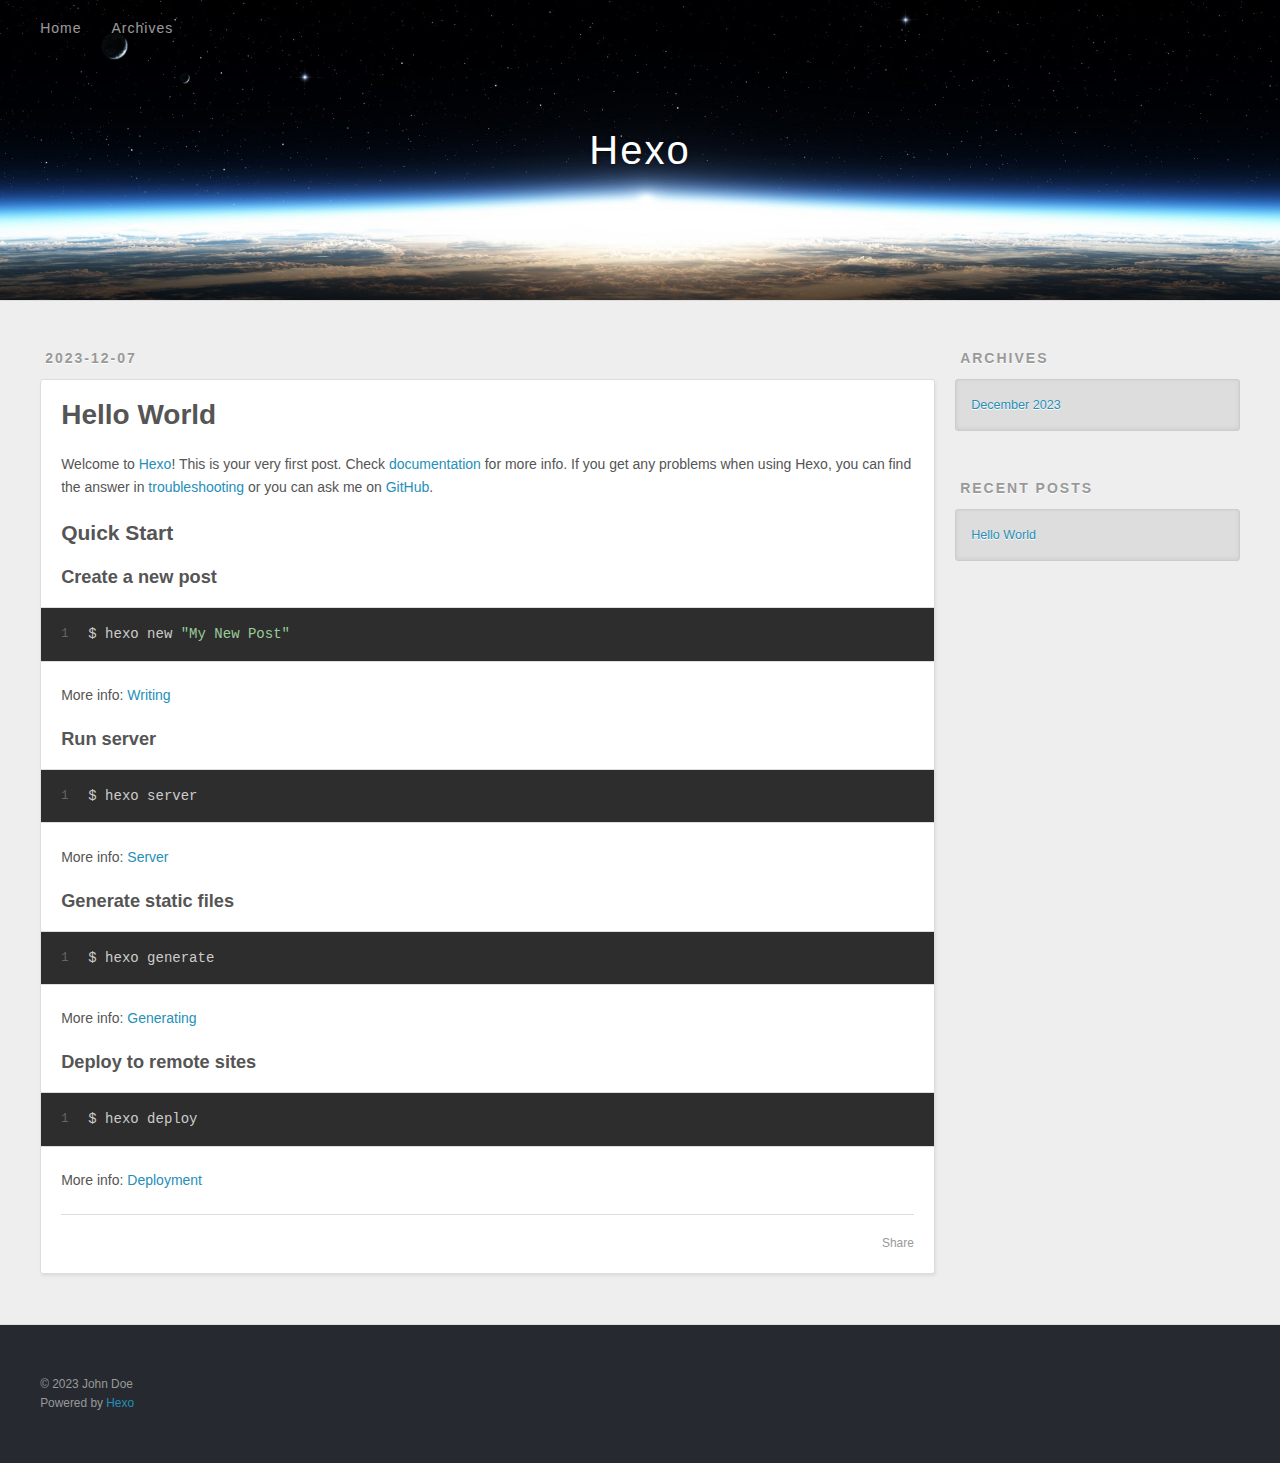
==== index.html @ ba0ac178 "Site updated: 2023-12-07 20:41:37" ====
<!DOCTYPE html>
<html>
<head>
  <meta charset="utf-8">
  
  
  <title>Hexo</title>
  <meta name="viewport" content="width=device-width, initial-scale=1, shrink-to-fit=no">
  <meta property="og:type" content="website">
<meta property="og:title" content="Hexo">
<meta property="og:url" content="http://example.com/index.html">
<meta property="og:site_name" content="Hexo">
<meta property="og:locale" content="en_US">
<meta property="article:author" content="John Doe">
<meta name="twitter:card" content="summary">
  
    <link rel="alternate" href="/atom.xml" title="Hexo" type="application/atom+xml">
  
  
    <link rel="shortcut icon" href="/favicon.png">
  
  
  
<link rel="stylesheet" href="/css/style.css">

  
    
<link rel="stylesheet" href="/fancybox/jquery.fancybox.min.css">

  
  
<meta name="generator" content="Hexo 7.0.0"></head>

<body>
  <div id="container">
    <div id="wrap">
      <header id="header">
  <div id="banner"></div>
  <div id="header-outer" class="outer">
    <div id="header-title" class="inner">
      <h1 id="logo-wrap">
        <a href="/" id="logo">Hexo</a>
      </h1>
      
    </div>
    <div id="header-inner" class="inner">
      <nav id="main-nav">
        <a id="main-nav-toggle" class="nav-icon"><span class="fa fa-bars"></span></a>
        
          <a class="main-nav-link" href="/">Home</a>
        
          <a class="main-nav-link" href="/archives">Archives</a>
        
      </nav>
      <nav id="sub-nav">
        
        
          <a class="nav-icon" href="/atom.xml" title="RSS Feed"><span class="fa fa-rss"></span></a>
        
        <a class="nav-icon nav-search-btn" title="Search"><span class="fa fa-search"></span></a>
      </nav>
      <div id="search-form-wrap">
        <form action="//google.com/search" method="get" accept-charset="UTF-8" class="search-form"><input type="search" name="q" class="search-form-input" placeholder="Search"><button type="submit" class="search-form-submit">&#xF002;</button><input type="hidden" name="sitesearch" value="http://example.com"></form>
      </div>
    </div>
  </div>
</header>

      <div class="outer">
        <section id="main">
  
    <article id="post-hello-world" class="h-entry article article-type-post" itemprop="blogPost" itemscope itemtype="https://schema.org/BlogPosting">
  <div class="article-meta">
    <a href="/2023/12/07/hello-world/" class="article-date">
  <time class="dt-published" datetime="2023-12-07T12:05:01.532Z" itemprop="datePublished">2023-12-07</time>
</a>
    
  </div>
  <div class="article-inner">
    
    
      <header class="article-header">
        
  
    <h1 itemprop="name">
      <a class="p-name article-title" href="/2023/12/07/hello-world/">Hello World</a>
    </h1>
  

      </header>
    
    <div class="e-content article-entry" itemprop="articleBody">
      
        <p>Welcome to <a target="_blank" rel="noopener" href="https://hexo.io/">Hexo</a>! This is your very first post. Check <a target="_blank" rel="noopener" href="https://hexo.io/docs/">documentation</a> for more info. If you get any problems when using Hexo, you can find the answer in <a target="_blank" rel="noopener" href="https://hexo.io/docs/troubleshooting.html">troubleshooting</a> or you can ask me on <a target="_blank" rel="noopener" href="https://github.com/hexojs/hexo/issues">GitHub</a>.</p>
<h2 id="Quick-Start"><a href="#Quick-Start" class="headerlink" title="Quick Start"></a>Quick Start</h2><h3 id="Create-a-new-post"><a href="#Create-a-new-post" class="headerlink" title="Create a new post"></a>Create a new post</h3><figure class="highlight bash"><table><tr><td class="gutter"><pre><span class="line">1</span><br></pre></td><td class="code"><pre><span class="line">$ hexo new <span class="string">&quot;My New Post&quot;</span></span><br></pre></td></tr></table></figure>

<p>More info: <a target="_blank" rel="noopener" href="https://hexo.io/docs/writing.html">Writing</a></p>
<h3 id="Run-server"><a href="#Run-server" class="headerlink" title="Run server"></a>Run server</h3><figure class="highlight bash"><table><tr><td class="gutter"><pre><span class="line">1</span><br></pre></td><td class="code"><pre><span class="line">$ hexo server</span><br></pre></td></tr></table></figure>

<p>More info: <a target="_blank" rel="noopener" href="https://hexo.io/docs/server.html">Server</a></p>
<h3 id="Generate-static-files"><a href="#Generate-static-files" class="headerlink" title="Generate static files"></a>Generate static files</h3><figure class="highlight bash"><table><tr><td class="gutter"><pre><span class="line">1</span><br></pre></td><td class="code"><pre><span class="line">$ hexo generate</span><br></pre></td></tr></table></figure>

<p>More info: <a target="_blank" rel="noopener" href="https://hexo.io/docs/generating.html">Generating</a></p>
<h3 id="Deploy-to-remote-sites"><a href="#Deploy-to-remote-sites" class="headerlink" title="Deploy to remote sites"></a>Deploy to remote sites</h3><figure class="highlight bash"><table><tr><td class="gutter"><pre><span class="line">1</span><br></pre></td><td class="code"><pre><span class="line">$ hexo deploy</span><br></pre></td></tr></table></figure>

<p>More info: <a target="_blank" rel="noopener" href="https://hexo.io/docs/one-command-deployment.html">Deployment</a></p>

      
    </div>
    <footer class="article-footer">
      <a data-url="http://example.com/2023/12/07/hello-world/" data-id="clpv6t5jq000098dg26od4x43" data-title="Hello World" class="article-share-link"><span class="fa fa-share">Share</span></a>
      
      
      
    </footer>
  </div>
  
</article>



  


</section>
        
          <aside id="sidebar">
  
    

  
    

  
    
  
    
  <div class="widget-wrap">
    <h3 class="widget-title">Archives</h3>
    <div class="widget">
      <ul class="archive-list"><li class="archive-list-item"><a class="archive-list-link" href="/archives/2023/12/">December 2023</a></li></ul>
    </div>
  </div>


  
    
  <div class="widget-wrap">
    <h3 class="widget-title">Recent Posts</h3>
    <div class="widget">
      <ul>
        
          <li>
            <a href="/2023/12/07/hello-world/">Hello World</a>
          </li>
        
      </ul>
    </div>
  </div>

  
</aside>
        
      </div>
      <footer id="footer">
  
  <div class="outer">
    <div id="footer-info" class="inner">
      
      &copy; 2023 John Doe<br>
      Powered by <a href="https://hexo.io/" target="_blank">Hexo</a>
    </div>
  </div>
</footer>

    </div>
    <nav id="mobile-nav">
  
    <a href="/" class="mobile-nav-link">Home</a>
  
    <a href="/archives" class="mobile-nav-link">Archives</a>
  
</nav>
    


<script src="/js/jquery-3.6.4.min.js"></script>



  
<script src="/fancybox/jquery.fancybox.min.js"></script>




<script src="/js/script.js"></script>





  </div>
</body>
</html>
---- css/style.css ----
body {
  width: 100%;
}
body:before,
body:after {
  content: "";
  display: table;
}
body:after {
  clear: both;
}
html,
body,
div,
span,
applet,
object,
iframe,
h1,
h2,
h3,
h4,
h5,
h6,
p,
blockquote,
pre,
a,
abbr,
acronym,
address,
big,
cite,
code,
del,
dfn,
em,
img,
ins,
kbd,
q,
s,
samp,
small,
strike,
strong,
sub,
sup,
tt,
var,
dl,
dt,
dd,
ol,
ul,
li,
fieldset,
form,
label,
legend,
table,
caption,
tbody,
tfoot,
thead,
tr,
th,
td {
  margin: 0;
  padding: 0;
  border: 0;
  outline: 0;
  font-weight: inherit;
  font-style: inherit;
  font-family: inherit;
  font-size: 100%;
  vertical-align: baseline;
}
body {
  line-height: 1;
  color: #000;
  background: #fff;
}
ol,
ul {
  list-style: none;
}
table {
  border-collapse: separate;
  border-spacing: 0;
  vertical-align: middle;
}
caption,
th,
td {
  text-align: left;
  font-weight: normal;
  vertical-align: middle;
}
a img {
  border: none;
}
input,
button {
  margin: 0;
  padding: 0;
}
input::-moz-focus-inner,
button::-moz-focus-inner {
  border: 0;
  padding: 0;
}
html,
body,
#container {
  height: 100%;
}
body {
  background: #eee;
  font: 14px -apple-system, BlinkMacSystemFont, "Segoe UI", "Roboto", "Oxygen", "Ubuntu", "Cantarell", "Fira Sans", "Droid Sans", "Helvetica Neue", sans-serif;
  -webkit-text-size-adjust: 100%;
}
.outer {
  max-width: 1220px;
  margin: 0 auto;
  padding: 0 20px;
}
.outer:before,
.outer:after {
  content: "";
  display: table;
}
.outer:after {
  clear: both;
}
.inner {
  display: inline;
  float: left;
  width: 98.33333333333333%;
  margin: 0 0.833333333333333%;
}
.left,
.alignleft {
  float: left;
}
.right,
.alignright {
  float: right;
}
.clear {
  clear: both;
}
#container {
  position: relative;
}
.mobile-nav-on {
  overflow: hidden;
}
#wrap {
  height: 100%;
  width: 100%;
  position: absolute;
  top: 0;
  left: 0;
  -webkit-transition: 0.2s ease-out;
  -moz-transition: 0.2s ease-out;
  -ms-transition: 0.2s ease-out;
  transition: 0.2s ease-out;
  z-index: 1;
  background: #eee;
}
.mobile-nav-on #wrap {
  left: 280px;
}
@media screen and (min-width: 768px) {
  #main {
    display: inline;
    float: left;
    width: 73.33333333333333%;
    margin: 0 0.833333333333333%;
  }
}
.article-date,
.article-category-link,
.archive-year,
.widget-title {
  text-decoration: none;
  text-transform: uppercase;
  letter-spacing: 2px;
  color: #999;
  margin-bottom: 1em;
  margin-left: 5px;
  line-height: 1em;
  text-shadow: 0 1px #fff;
  font-weight: bold;
}
.article-inner,
.archive-article-inner {
  background: #fff;
  -webkit-box-shadow: 1px 2px 3px #ddd;
  box-shadow: 1px 2px 3px #ddd;
  border: 1px solid #ddd;
  border-radius: 3px;
}
.article-entry h1,
.widget h1 {
  font-size: 2em;
}
.article-entry h2,
.widget h2 {
  font-size: 1.5em;
}
.article-entry h3,
.widget h3 {
  font-size: 1.3em;
}
.article-entry h4,
.widget h4 {
  font-size: 1.2em;
}
.article-entry h5,
.widget h5 {
  font-size: 1em;
}
.article-entry h6,
.widget h6 {
  font-size: 1em;
  color: #999;
}
.article-entry hr,
.widget hr {
  border: 1px dashed #ddd;
}
.article-entry strong,
.widget strong {
  font-weight: bold;
}
.article-entry em,
.widget em,
.article-entry cite,
.widget cite {
  font-style: italic;
}
.article-entry sup,
.widget sup,
.article-entry sub,
.widget sub {
  font-size: 0.75em;
  line-height: 0;
  position: relative;
  vertical-align: baseline;
}
.article-entry sup,
.widget sup {
  top: -0.5em;
}
.article-entry sub,
.widget sub {
  bottom: -0.2em;
}
.article-entry small,
.widget small {
  font-size: 0.85em;
}
.article-entry acronym,
.widget acronym,
.article-entry abbr,
.widget abbr {
  border-bottom: 1px dotted;
}
.article-entry ul,
.widget ul,
.article-entry ol,
.widget ol,
.article-entry dl,
.widget dl {
  margin: 0 20px;
  line-height: 1.6em;
}
.article-entry ul ul,
.widget ul ul,
.article-entry ol ul,
.widget ol ul,
.article-entry ul ol,
.widget ul ol,
.article-entry ol ol,
.widget ol ol {
  margin-top: 0;
  margin-bottom: 0;
}
.article-entry ul,
.widget ul {
  list-style: disc;
}
.article-entry ol,
.widget ol {
  list-style: decimal;
}
.article-entry dt,
.widget dt {
  font-weight: bold;
}
#header {
  height: 300px;
  position: relative;
  border-bottom: 1px solid #ddd;
}
#header:before,
#header:after {
  content: "";
  position: absolute;
  left: 0;
  right: 0;
  height: 40px;
}
#header:before {
  top: 0;
  background: -webkit-linear-gradient(rgba(0,0,0,0.2), transparent);
  background: -moz-linear-gradient(rgba(0,0,0,0.2), transparent);
  background: -ms-linear-gradient(rgba(0,0,0,0.2), transparent);
  background: linear-gradient(rgba(0,0,0,0.2), transparent);
}
#header:after {
  bottom: 0;
  background: -webkit-linear-gradient(transparent, rgba(0,0,0,0.2));
  background: -moz-linear-gradient(transparent, rgba(0,0,0,0.2));
  background: -ms-linear-gradient(transparent, rgba(0,0,0,0.2));
  background: linear-gradient(transparent, rgba(0,0,0,0.2));
}
#header-outer {
  height: 100%;
  position: relative;
}
#header-inner {
  position: relative;
  overflow: hidden;
}
#banner {
  position: absolute;
  top: 0;
  left: 0;
  width: 100%;
  height: 100%;
  background: url("images/banner.jpg") center #000;
  background-size: cover;
  z-index: -1;
}
#header-title {
  text-align: center;
  height: 40px;
  position: absolute;
  top: 50%;
  left: 0;
  margin-top: -20px;
}
#logo,
#subtitle {
  text-decoration: none;
  color: #fff;
  font-weight: 300;
  text-shadow: 0 1px 4px rgba(0,0,0,0.3);
}
#logo {
  font-size: 40px;
  line-height: 40px;
  letter-spacing: 2px;
}
#subtitle {
  font-size: 16px;
  line-height: 16px;
  letter-spacing: 1px;
}
#subtitle-wrap {
  margin-top: 16px;
}
#main-nav {
  float: left;
  margin-left: -15px;
}
.nav-icon,
.main-nav-link {
  float: left;
  color: #fff;
  opacity: 0.6;
  text-decoration: none;
  text-shadow: 0 1px rgba(0,0,0,0.2);
  -webkit-transition: opacity 0.2s;
  -moz-transition: opacity 0.2s;
  -ms-transition: opacity 0.2s;
  transition: opacity 0.2s;
  display: block;
  padding: 20px 15px;
}
.nav-icon:hover,
.main-nav-link:hover {
  opacity: 1;
}
.nav-icon {
  text-align: center;
  font-size: 14px;
  width: 14px;
  height: 14px;
  padding: 20px 15px;
  position: relative;
  cursor: pointer;
}
.main-nav-link {
  font-weight: 300;
  letter-spacing: 1px;
}
@media screen and (max-width: 479px) {
  .main-nav-link {
    display: none;
  }
}
#main-nav-toggle {
  display: none;
}
@media screen and (max-width: 479px) {
  #main-nav-toggle {
    display: block;
  }
}
#sub-nav {
  float: right;
  margin-right: -15px;
}
#search-form-wrap {
  position: absolute;
  top: 15px;
  width: 150px;
  height: 30px;
  right: -150px;
  opacity: 0;
  -webkit-transition: 0.2s ease-out;
  -moz-transition: 0.2s ease-out;
  -ms-transition: 0.2s ease-out;
  transition: 0.2s ease-out;
}
#search-form-wrap.on {
  opacity: 1;
  right: 0;
}
@media screen and (max-width: 479px) {
  #search-form-wrap {
    width: 100%;
    right: -100%;
  }
}
.search-form {
  position: absolute;
  top: 0;
  left: 0;
  right: 0;
  background: #fff;
  padding: 5px 15px;
  border-radius: 15px;
  -webkit-box-shadow: 0 0 10px rgba(0,0,0,0.3);
  box-shadow: 0 0 10px rgba(0,0,0,0.3);
}
.search-form-input {
  border: none;
  background: none;
  color: #555;
  width: 100%;
  font: 13px -apple-system, BlinkMacSystemFont, "Segoe UI", "Roboto", "Oxygen", "Ubuntu", "Cantarell", "Fira Sans", "Droid Sans", "Helvetica Neue", sans-serif;
  outline: none;
}
.search-form-input::-webkit-search-results-decoration,
.search-form-input::-webkit-search-cancel-button {
  -webkit-appearance: none;
}
.search-form-submit {
  position: absolute;
  top: 50%;
  right: 10px;
  margin-top: -7px;
  font: 13px ForkAwesome;
  border: none;
  background: none;
  color: #bbb;
  cursor: pointer;
}
.search-form-submit:hover,
.search-form-submit:focus {
  color: #777;
}
.article {
  margin: 50px 0;
}
.article-inner {
  overflow: hidden;
}
.article-meta:before,
.article-meta:after {
  content: "";
  display: table;
}
.article-meta:after {
  clear: both;
}
.article-date {
  float: left;
}
.article-category {
  float: left;
  line-height: 1em;
  color: #ccc;
  text-shadow: 0 1px #fff;
  margin-left: 8px;
}
.article-category:before {
  content: "\2022";
}
.article-category-link {
  margin: 0 12px 1em;
}
.article-header {
  padding: 20px 20px 0;
}
.article-title {
  text-decoration: none;
  font-size: 2em;
  font-weight: bold;
  color: #555;
  line-height: 1.1em;
  -webkit-transition: color 0.2s;
  -moz-transition: color 0.2s;
  -ms-transition: color 0.2s;
  transition: color 0.2s;
}
a.article-title:hover {
  color: #258fb8;
}
.article-entry {
  color: #555;
  padding: 0 20px;
}
.article-entry:before,
.article-entry:after {
  content: "";
  display: table;
}
.article-entry:after {
  clear: both;
}
.article-entry p,
.article-entry table {
  line-height: 1.6em;
  margin: 1.6em 0;
}
.article-entry h1,
.article-entry h2,
.article-entry h3,
.article-entry h4,
.article-entry h5,
.article-entry h6 {
  font-weight: bold;
}
.article-entry h1,
.article-entry h2,
.article-entry h3,
.article-entry h4,
.article-entry h5,
.article-entry h6 {
  line-height: 1.1em;
  margin: 1.1em 0;
}
.article-entry a {
  color: #258fb8;
  text-decoration: none;
}
.article-entry a:hover {
  text-decoration: underline;
}
.article-entry ul,
.article-entry ol,
.article-entry dl {
  margin-top: 1.6em;
  margin-bottom: 1.6em;
}
.article-entry img,
.article-entry video {
  max-width: 100%;
  height: auto;
  display: block;
  margin: auto;
}
.article-entry iframe {
  border: none;
}
.article-entry table {
  width: 100%;
  border-collapse: collapse;
  border-spacing: 0;
}
.article-entry th {
  font-weight: bold;
  border-bottom: 3px solid #ddd;
  padding-bottom: 0.5em;
}
.article-entry td {
  border-bottom: 1px solid #ddd;
  padding: 10px 0;
}
.article-entry blockquote {
  font-family: Georgia, "Times New Roman", serif;
  margin: 1.6em 20px;
  text-align: center;
}
.article-entry blockquote footer {
  font-size: 14px;
  margin: 1.6em 0;
  font-family: -apple-system, BlinkMacSystemFont, "Segoe UI", "Roboto", "Oxygen", "Ubuntu", "Cantarell", "Fira Sans", "Droid Sans", "Helvetica Neue", sans-serif;
}
.article-entry blockquote footer cite:before {
  content: "—";
  padding: 0 0.5em;
}
.article-entry .pullquote {
  text-align: left;
  width: 45%;
  margin: 0;
}
.article-entry .pullquote.left {
  margin-left: 0.5em;
  margin-right: 1em;
}
.article-entry .pullquote.right {
  margin-right: 0.5em;
  margin-left: 1em;
}
.article-entry .caption {
  color: #999;
  display: block;
  font-size: 0.9em;
  margin-top: 0.5em;
  position: relative;
  text-align: center;
}
.article-entry .video-container {
  position: relative;
  padding-top: 56.25%;
  height: 0;
  overflow: hidden;
}
.article-entry .video-container iframe,
.article-entry .video-container object,
.article-entry .video-container embed {
  position: absolute;
  top: 0;
  left: 0;
  width: 100%;
  height: 100%;
  margin-top: 0;
}
.article-more-link a {
  display: inline-block;
  line-height: 1em;
  padding: 6px 15px;
  border-radius: 15px;
  background: #eee;
  color: #999;
  text-shadow: 0 1px #fff;
  text-decoration: none;
}
.article-more-link a:hover {
  background: #258fb8;
  color: #fff;
  text-decoration: none;
  text-shadow: 0 1px #1e7293;
}
.article-footer {
  font-size: 0.85em;
  line-height: 1.6em;
  border-top: 1px solid #ddd;
  padding-top: 1.6em;
  margin: 0 20px 20px;
}
.article-footer:before,
.article-footer:after {
  content: "";
  display: table;
}
.article-footer:after {
  clear: both;
}
.article-footer a {
  color: #999;
  text-decoration: none;
}
.article-footer a:hover {
  color: #555;
}
.article-tag-list-item {
  float: left;
  margin-right: 10px;
}
.article-tag-list-link:before {
  content: "#";
}
.article-comment-link {
  float: right;
}
.article-comment-link:before {
  padding-right: 8px;
}
.article-share-link {
  cursor: pointer;
  float: right;
  margin-left: 20px;
}
.article-share-link:before {
  padding-right: 6px;
}
#article-nav {
  position: relative;
}
#article-nav:before,
#article-nav:after {
  content: "";
  display: table;
}
#article-nav:after {
  clear: both;
}
@media screen and (min-width: 768px) {
  #article-nav {
    margin: 50px 0;
  }
  #article-nav:before {
    width: 8px;
    height: 8px;
    position: absolute;
    top: 50%;
    left: 50%;
    margin-top: -4px;
    margin-left: -4px;
    content: "";
    border-radius: 50%;
    background: #ddd;
    -webkit-box-shadow: 0 1px 2px #fff;
    box-shadow: 0 1px 2px #fff;
  }
}
.article-nav-link-wrap {
  text-decoration: none;
  text-shadow: 0 1px #fff;
  color: #999;
  -webkit-box-sizing: border-box;
  -moz-box-sizing: border-box;
  box-sizing: border-box;
  margin-top: 50px;
  text-align: center;
  display: block;
}
.article-nav-link-wrap:hover {
  color: #555;
}
@media screen and (min-width: 768px) {
  .article-nav-link-wrap {
    width: 50%;
    margin-top: 0;
  }
}
@media screen and (min-width: 768px) {
  #article-nav-newer {
    float: left;
    text-align: right;
    padding-right: 20px;
  }
}
@media screen and (min-width: 768px) {
  #article-nav-older {
    float: right;
    text-align: left;
    padding-left: 20px;
  }
}
.article-nav-caption {
  text-transform: uppercase;
  letter-spacing: 2px;
  color: #ddd;
  line-height: 1em;
  font-weight: bold;
}
#article-nav-newer .article-nav-caption {
  margin-right: -2px;
}
.article-nav-title {
  font-size: 0.85em;
  line-height: 1.6em;
  margin-top: 0.5em;
}
.article-share-box {
  position: absolute;
  display: none;
  background: #fff;
  -webkit-box-shadow: 1px 2px 10px rgba(0,0,0,0.2);
  box-shadow: 1px 2px 10px rgba(0,0,0,0.2);
  border-radius: 3px;
  margin-left: -145px;
  overflow: hidden;
  z-index: 1;
}
.article-share-box.on {
  display: block;
}
.article-share-input {
  width: 100%;
  background: none;
  -webkit-box-sizing: border-box;
  -moz-box-sizing: border-box;
  box-sizing: border-box;
  font: 14px -apple-system, BlinkMacSystemFont, "Segoe UI", "Roboto", "Oxygen", "Ubuntu", "Cantarell", "Fira Sans", "Droid Sans", "Helvetica Neue", sans-serif;
  padding: 0 15px;
  color: #555;
  outline: none;
  border: 1px solid #ddd;
  border-radius: 3px 3px 0 0;
  height: 36px;
  line-height: 36px;
}
.article-share-links {
  background: #eee;
}
.article-share-links:before,
.article-share-links:after {
  content: "";
  display: table;
}
.article-share-links:after {
  clear: both;
}
.article-share-twitter,
.article-share-facebook,
.article-share-pinterest,
.article-share-linkedin {
  width: 50px;
  height: 36px;
  display: block;
  float: left;
  position: relative;
  color: #999;
  text-shadow: 0 1px #fff;
}
.article-share-twitter:before,
.article-share-facebook:before,
.article-share-pinterest:before,
.article-share-linkedin:before {
  font-size: 20px;
  width: 20px;
  height: 20px;
  position: absolute;
  top: 50%;
  left: 50%;
  margin-top: -10px;
  margin-left: -10px;
  text-align: center;
}
.article-share-twitter:hover,
.article-share-facebook:hover,
.article-share-pinterest:hover,
.article-share-linkedin:hover {
  color: #fff;
}
.article-share-twitter:hover {
  background: #00aced;
  text-shadow: 0 1px #008abe;
}
.article-share-facebook:hover {
  background: #3b5998;
  text-shadow: 0 1px #2f477a;
}
.article-share-pinterest:hover {
  background: #cb2027;
  text-shadow: 0 1px #a21a1f;
}
.article-share-linkedin:hover {
  background: #0077b5;
  text-shadow: 0 1px #005f91;
}
.article-gallery {
  background: #000;
  position: relative;
}
.article-gallery-photos {
  position: relative;
  overflow: hidden;
}
.article-gallery-img {
  display: none;
  max-width: 100%;
}
.article-gallery-img:first-child {
  display: block;
}
.article-gallery-img.loaded {
  position: absolute;
  display: block;
}
.article-gallery-img img {
  display: block;
  max-width: 100%;
  margin: 0 auto;
}
#comments {
  background: #fff;
  -webkit-box-shadow: 1px 2px 3px #ddd;
  box-shadow: 1px 2px 3px #ddd;
  padding: 20px;
  border: 1px solid #ddd;
  border-radius: 3px;
  margin: 50px 0;
}
#comments a {
  color: #258fb8;
}
.archives-wrap {
  margin: 50px 0;
}
.archives:before,
.archives:after {
  content: "";
  display: table;
}
.archives:after {
  clear: both;
}
.archive-year-wrap {
  margin-bottom: 1em;
}
.archives {
  -webkit-column-gap: 10px;
  -moz-column-gap: 10px;
  column-gap: 10px;
}
@media screen and (min-width: 480px) and (max-width: 767px) {
  .archives {
    -webkit-column-count: 2;
    -moz-column-count: 2;
    column-count: 2;
  }
}
@media screen and (min-width: 768px) {
  .archives {
    -webkit-column-count: 3;
    -moz-column-count: 3;
    column-count: 3;
  }
}
.archive-article {
  -webkit-column-break-inside: avoid;
  page-break-inside: avoid;
  overflow: hidden;
  break-inside: avoid-column;
}
.archive-article-inner {
  padding: 10px;
  margin-bottom: 15px;
}
.archive-article-title {
  text-decoration: none;
  font-weight: bold;
  color: #555;
  -webkit-transition: color 0.2s;
  -moz-transition: color 0.2s;
  -ms-transition: color 0.2s;
  transition: color 0.2s;
  line-height: 1.6em;
}
.archive-article-title:hover {
  color: #258fb8;
}
.archive-article-footer {
  margin-top: 1em;
}
.archive-article-date {
  color: #999;
  text-decoration: none;
  font-size: 0.85em;
  line-height: 1em;
  margin-bottom: 0.5em;
  display: block;
}
#page-nav {
  margin: 50px auto;
  background: #fff;
  -webkit-box-shadow: 1px 2px 3px #ddd;
  box-shadow: 1px 2px 3px #ddd;
  border: 1px solid #ddd;
  border-radius: 3px;
  text-align: center;
  color: #999;
  overflow: hidden;
}
#page-nav:before,
#page-nav:after {
  content: "";
  display: table;
}
#page-nav:after {
  clear: both;
}
#page-nav a,
#page-nav span {
  padding: 10px 20px;
  line-height: 1;
  height: 2ex;
}
#page-nav a {
  color: #999;
  text-decoration: none;
}
#page-nav a:hover {
  background: #999;
  color: #fff;
}
#page-nav .prev {
  float: left;
}
#page-nav .next {
  float: right;
}
#page-nav .page-number {
  display: inline-block;
}
@media screen and (max-width: 479px) {
  #page-nav .page-number {
    display: none;
  }
}
#page-nav .current {
  color: #555;
  font-weight: bold;
}
#page-nav .space {
  color: #ddd;
}
#footer {
  background: #262a30;
  padding: 50px 0;
  border-top: 1px solid #ddd;
  color: #999;
}
#footer a {
  color: #258fb8;
  text-decoration: none;
}
#footer a:hover {
  text-decoration: underline;
}
#footer-info {
  line-height: 1.6em;
  font-size: 0.85em;
}
.article-entry pre,
.article-entry .highlight {
  background: #2d2d2d;
  margin: 0 -20px;
  padding: 15px 20px;
  border-style: solid;
  border-color: #ddd;
  border-width: 1px 0;
  overflow: auto;
  color: #ccc;
  line-height: 22.400000000000002px;
}
.article-entry .highlight .gutter pre,
.article-entry .gist .gist-file .gist-data .line-numbers {
  color: #666;
  font-size: 0.85em;
}
.article-entry pre,
.article-entry code {
  font-family: "Source Code Pro", Consolas, Monaco, Menlo, Consolas, monospace;
}
.article-entry code {
  background: #eee;
  text-shadow: 0 1px #fff;
  padding: 0 0.3em;
}
.article-entry pre code {
  background: none;
  text-shadow: none;
  padding: 0;
}
.article-entry .highlight pre {
  border: none;
  margin: 0;
  padding: 0;
}
.article-entry .highlight table {
  margin: 0;
  width: auto;
}
.article-entry .highlight td {
  border: none;
  padding: 0;
}
.article-entry .highlight figcaption {
  font-size: 0.85em;
  color: #999;
  line-height: 1em;
  margin-bottom: 1em;
}
.article-entry .highlight figcaption:before,
.article-entry .highlight figcaption:after {
  content: "";
  display: table;
}
.article-entry .highlight figcaption:after {
  clear: both;
}
.article-entry .highlight figcaption a {
  float: right;
}
.article-entry .highlight .gutter {
  -moz-user-select: none;
  -ms-user-select: none;
  -webkit-user-select: none;
  -webkit-user-select: none;
  -moz-user-select: none;
  -ms-user-select: none;
  user-select: none;
}
.article-entry .highlight .gutter pre {
  text-align: right;
  padding-right: 20px;
}
.article-entry .highlight .line {
  height: 22.400000000000002px;
}
.article-entry .highlight .line.marked {
  background: #515151;
}
.article-entry .gist {
  margin: 0 -20px;
  border-style: solid;
  border-color: #ddd;
  border-width: 1px 0;
  background: #2d2d2d;
  padding: 15px 20px 15px 0;
}
.article-entry .gist .gist-file {
  border: none;
  font-family: "Source Code Pro", Consolas, Monaco, Menlo, Consolas, monospace;
  margin: 0;
}
.article-entry .gist .gist-file .gist-data {
  background: none;
  border: none;
}
.article-entry .gist .gist-file .gist-data .line-numbers {
  background: none;
  border: none;
  padding: 0 20px 0 0;
}
.article-entry .gist .gist-file .gist-data .line-data {
  padding: 0 !important;
}
.article-entry .gist .gist-file .highlight {
  margin: 0;
  padding: 0;
  border: none;
}
.article-entry .gist .gist-file .gist-meta {
  background: #2d2d2d;
  color: #999;
  font: 0.85em -apple-system, BlinkMacSystemFont, "Segoe UI", "Roboto", "Oxygen", "Ubuntu", "Cantarell", "Fira Sans", "Droid Sans", "Helvetica Neue", sans-serif;
  text-shadow: 0 0;
  padding: 0;
  margin-top: 1em;
  margin-left: 20px;
}
.article-entry .gist .gist-file .gist-meta a {
  color: #258fb8;
  font-weight: normal;
}
.article-entry .gist .gist-file .gist-meta a:hover {
  text-decoration: underline;
}
pre .comment,
pre .title {
  color: #999;
}
pre .variable,
pre .attribute,
pre .tag,
pre .regexp,
pre .ruby .constant,
pre .xml .tag .title,
pre .xml .pi,
pre .xml .doctype,
pre .html .doctype,
pre .css .id,
pre .css .class,
pre .css .pseudo {
  color: #f2777a;
}
pre .number,
pre .preprocessor,
pre .built_in,
pre .literal,
pre .params,
pre .constant {
  color: #f99157;
}
pre .class,
pre .ruby .class .title,
pre .css .rules .attribute {
  color: #9c9;
}
pre .string,
pre .value,
pre .inheritance,
pre .header,
pre .ruby .symbol,
pre .xml .cdata {
  color: #9c9;
}
pre .css .hexcolor {
  color: #6cc;
}
pre .function,
pre .python .decorator,
pre .python .title,
pre .ruby .function .title,
pre .ruby .title .keyword,
pre .perl .sub,
pre .javascript .title,
pre .coffeescript .title {
  color: #69c;
}
pre .keyword,
pre .javascript .function {
  color: #c9c;
}
@media screen and (max-width: 479px) {
  #mobile-nav {
    position: absolute;
    top: 0;
    left: 0;
    width: 280px;
    height: 100%;
    background: #191919;
    border-right: 1px solid #fff;
  }
}
@media screen and (max-width: 479px) {
  .mobile-nav-link {
    display: block;
    color: #999;
    text-decoration: none;
    padding: 15px 20px;
    font-weight: bold;
  }
  .mobile-nav-link:hover {
    color: #fff;
  }
}
@media screen and (min-width: 768px) {
  #sidebar {
    display: inline;
    float: left;
    width: 23.333333333333332%;
    margin: 0 0.833333333333333%;
  }
}
.widget-wrap {
  margin: 50px 0;
}
.widget {
  color: #777;
  text-shadow: 0 1px #fff;
  background: #ddd;
  -webkit-box-shadow: 0 -1px 4px #ccc inset;
  box-shadow: 0 -1px 4px #ccc inset;
  border: 1px solid #ccc;
  padding: 15px;
  border-radius: 3px;
}
.widget a {
  color: #258fb8;
  text-decoration: none;
}
.widget a:hover {
  text-decoration: underline;
}
.widget ul ul,
.widget ol ul,
.widget dl ul,
.widget ul ol,
.widget ol ol,
.widget dl ol,
.widget ul dl,
.widget ol dl,
.widget dl dl {
  margin-left: 15px;
  list-style: disc;
}
.widget {
  line-height: 1.6em;
  word-wrap: break-word;
  font-size: 0.9em;
}
.widget ul,
.widget ol {
  list-style: none;
  margin: 0;
}
.widget ul ul,
.widget ol ul,
.widget ul ol,
.widget ol ol {
  margin: 0 20px;
}
.widget ul ul,
.widget ol ul {
  list-style: disc;
}
.widget ul ol,
.widget ol ol {
  list-style: decimal;
}
.category-list-count,
.tag-list-count,
.archive-list-count {
  padding-left: 5px;
  color: #999;
  font-size: 0.85em;
}
.category-list-count:before,
.tag-list-count:before,
.archive-list-count:before {
  content: "(";
}
.category-list-count:after,
.tag-list-count:after,
.archive-list-count:after {
  content: ")";
}
.tagcloud a {
  margin-right: 5px;
  display: inline-block;
}
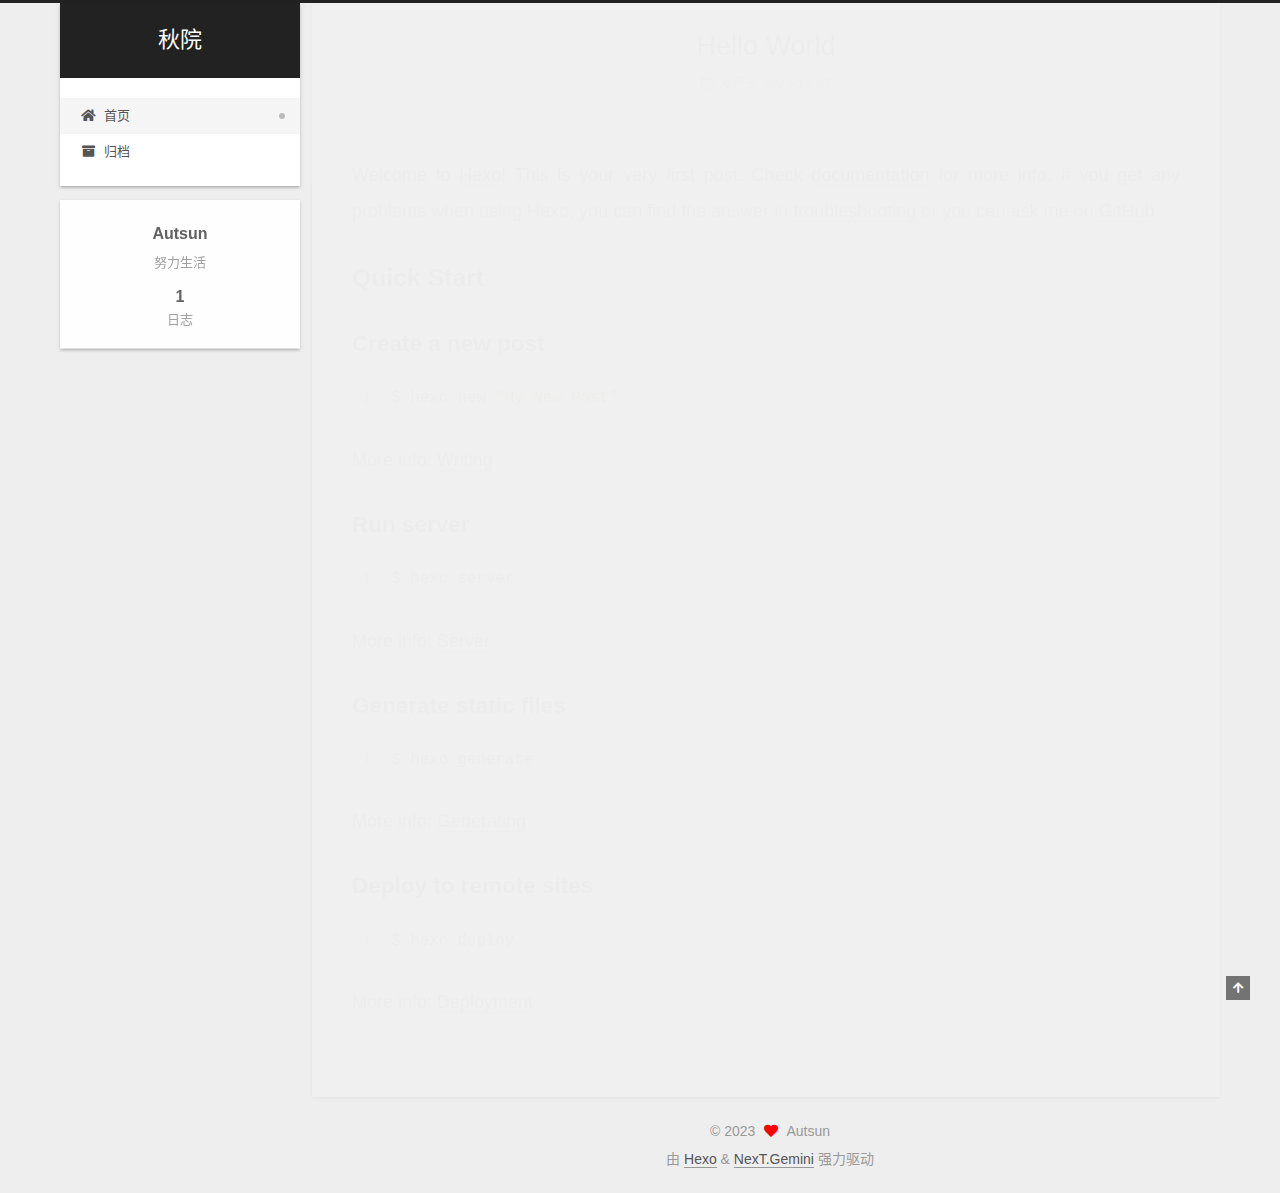
==== commit 28259250: "Site updated: 2023-12-08 20:26:11" ====
--- a/index.html
+++ b/index.html
@@ -1,205 +1,371 @@
 <!DOCTYPE html>
-<html>
+<html lang="zh-CN">
 <head>
-  <meta charset="utf-8">
-  
-  
-  <title>Hexo</title>
-  <meta name="viewport" content="width=device-width, initial-scale=1, shrink-to-fit=no">
-  <meta property="og:type" content="website">
-<meta property="og:title" content="Hexo">
+  <meta charset="UTF-8">
+<meta name="viewport" content="width=device-width, initial-scale=1, maximum-scale=2">
+<meta name="theme-color" content="#222">
+<meta name="generator" content="Hexo 7.0.0">
+  <link rel="apple-touch-icon" sizes="180x180" href="/images/apple-touch-icon-next.png">
+  <link rel="icon" type="image/png" sizes="32x32" href="/images/favicon-32x32-next.png">
+  <link rel="icon" type="image/png" sizes="16x16" href="/images/favicon-16x16-next.png">
+  <link rel="mask-icon" href="/images/logo.svg" color="#222">
+
+<link rel="stylesheet" href="/css/main.css">
+
+
+<link rel="stylesheet" href="/lib/font-awesome/css/all.min.css">
+
+<script id="hexo-configurations">
+    var NexT = window.NexT || {};
+    var CONFIG = {"hostname":"example.com","root":"/","scheme":"Gemini","version":"7.8.0","exturl":false,"sidebar":{"position":"left","display":"post","padding":18,"offset":12,"onmobile":false},"copycode":{"enable":false,"show_result":false,"style":null},"back2top":{"enable":true,"sidebar":false,"scrollpercent":false},"bookmark":{"enable":false,"color":"#222","save":"auto"},"fancybox":false,"mediumzoom":false,"lazyload":false,"pangu":false,"comments":{"style":"tabs","active":null,"storage":true,"lazyload":false,"nav":null},"algolia":{"hits":{"per_page":10},"labels":{"input_placeholder":"Search for Posts","hits_empty":"We didn't find any results for the search: ${query}","hits_stats":"${hits} results found in ${time} ms"}},"localsearch":{"enable":false,"trigger":"auto","top_n_per_article":1,"unescape":false,"preload":false},"motion":{"enable":true,"async":false,"transition":{"post_block":"fadeIn","post_header":"slideDownIn","post_body":"slideDownIn","coll_header":"slideLeftIn","sidebar":"slideUpIn"}}};
+  </script>
+
+  <meta name="description" content="努力生活">
+<meta property="og:type" content="website">
+<meta property="og:title" content="秋院">
 <meta property="og:url" content="http://example.com/index.html">
-<meta property="og:site_name" content="Hexo">
-<meta property="og:locale" content="en_US">
-<meta property="article:author" content="John Doe">
+<meta property="og:site_name" content="秋院">
+<meta property="og:description" content="努力生活">
+<meta property="og:locale" content="zh_CN">
+<meta property="article:author" content="Autsun">
 <meta name="twitter:card" content="summary">
-  
-    <link rel="alternate" href="/atom.xml" title="Hexo" type="application/atom+xml">
-  
-  
-    <link rel="shortcut icon" href="/favicon.png">
-  
-  
-  
-<link rel="stylesheet" href="/css/style.css">
-
-  
-    
-<link rel="stylesheet" href="/fancybox/jquery.fancybox.min.css">
-
-  
-  
-<meta name="generator" content="Hexo 7.0.0"></head>
-
-<body>
-  <div id="container">
-    <div id="wrap">
-      <header id="header">
-  <div id="banner"></div>
-  <div id="header-outer" class="outer">
-    <div id="header-title" class="inner">
-      <h1 id="logo-wrap">
-        <a href="/" id="logo">Hexo</a>
-      </h1>
+
+<link rel="canonical" href="http://example.com/">
+
+
+<script id="page-configurations">
+  // https://hexo.io/docs/variables.html
+  CONFIG.page = {
+    sidebar: "",
+    isHome : true,
+    isPost : false,
+    lang   : 'zh-CN'
+  };
+</script>
+
+  <title>秋院</title>
+  
+
+
+
+
+
+
+  <noscript>
+  <style>
+  .use-motion .brand,
+  .use-motion .menu-item,
+  .sidebar-inner,
+  .use-motion .post-block,
+  .use-motion .pagination,
+  .use-motion .comments,
+  .use-motion .post-header,
+  .use-motion .post-body,
+  .use-motion .collection-header { opacity: initial; }
+
+  .use-motion .site-title,
+  .use-motion .site-subtitle {
+    opacity: initial;
+    top: initial;
+  }
+
+  .use-motion .logo-line-before i { left: initial; }
+  .use-motion .logo-line-after i { right: initial; }
+  </style>
+</noscript>
+
+</head>
+
+<body itemscope itemtype="http://schema.org/WebPage">
+  <div class="container use-motion">
+    <div class="headband"></div>
+
+    <header class="header" itemscope itemtype="http://schema.org/WPHeader">
+      <div class="header-inner"><div class="site-brand-container">
+  <div class="site-nav-toggle">
+    <div class="toggle" aria-label="切换导航栏">
+      <span class="toggle-line toggle-line-first"></span>
+      <span class="toggle-line toggle-line-middle"></span>
+      <span class="toggle-line toggle-line-last"></span>
+    </div>
+  </div>
+
+  <div class="site-meta">
+
+    <a href="/" class="brand" rel="start">
+      <span class="logo-line-before"><i></i></span>
+      <h1 class="site-title">秋院</h1>
+      <span class="logo-line-after"><i></i></span>
+    </a>
+  </div>
+
+  <div class="site-nav-right">
+    <div class="toggle popup-trigger">
+    </div>
+  </div>
+</div>
+
+
+
+
+<nav class="site-nav">
+  <ul id="menu" class="main-menu menu">
+        <li class="menu-item menu-item-home">
+
+    <a href="/" rel="section"><i class="fa fa-home fa-fw"></i>首页</a>
+
+  </li>
+        <li class="menu-item menu-item-archives">
+
+    <a href="/archives/" rel="section"><i class="fa fa-archive fa-fw"></i>归档</a>
+
+  </li>
+  </ul>
+</nav>
+
+
+
+
+</div>
+    </header>
+
+    
+  <div class="back-to-top">
+    <i class="fa fa-arrow-up"></i>
+    <span>0%</span>
+  </div>
+
+
+    <main class="main">
+      <div class="main-inner">
+        <div class="content-wrap">
+          
+
+          <div class="content index posts-expand">
+            
+      
+  
+  
+  <article itemscope itemtype="http://schema.org/Article" class="post-block" lang="zh-CN">
+    <link itemprop="mainEntityOfPage" href="http://example.com/2023/12/07/hello-world/">
+
+    <span hidden itemprop="author" itemscope itemtype="http://schema.org/Person">
+      <meta itemprop="image" content="/images/avatar.gif">
+      <meta itemprop="name" content="Autsun">
+      <meta itemprop="description" content="努力生活">
+    </span>
+
+    <span hidden itemprop="publisher" itemscope itemtype="http://schema.org/Organization">
+      <meta itemprop="name" content="秋院">
+    </span>
+      <header class="post-header">
+        <h2 class="post-title" itemprop="name headline">
+          
+            <a href="/2023/12/07/hello-world/" class="post-title-link" itemprop="url">Hello World</a>
+        </h2>
+
+        <div class="post-meta">
+            <span class="post-meta-item">
+              <span class="post-meta-item-icon">
+                <i class="far fa-calendar"></i>
+              </span>
+              <span class="post-meta-item-text">发表于</span>
+
+              <time title="创建时间：2023-12-07 20:05:01" itemprop="dateCreated datePublished" datetime="2023-12-07T20:05:01+08:00">2023-12-07</time>
+            </span>
+
+          
+
+        </div>
+      </header>
+
+    
+    
+    
+    <div class="post-body" itemprop="articleBody">
+
+      
+          <p>Welcome to <a target="_blank" rel="noopener" href="https://hexo.io/">Hexo</a>! This is your very first post. Check <a target="_blank" rel="noopener" href="https://hexo.io/docs/">documentation</a> for more info. If you get any problems when using Hexo, you can find the answer in <a target="_blank" rel="noopener" href="https://hexo.io/docs/troubleshooting.html">troubleshooting</a> or you can ask me on <a target="_blank" rel="noopener" href="https://github.com/hexojs/hexo/issues">GitHub</a>.</p>
+<h2 id="Quick-Start"><a href="#Quick-Start" class="headerlink" title="Quick Start"></a>Quick Start</h2><h3 id="Create-a-new-post"><a href="#Create-a-new-post" class="headerlink" title="Create a new post"></a>Create a new post</h3><figure class="highlight bash"><table><tr><td class="gutter"><pre><span class="line">1</span><br></pre></td><td class="code"><pre><span class="line">$ hexo new <span class="string">&quot;My New Post&quot;</span></span><br></pre></td></tr></table></figure>
+
+<p>More info: <a target="_blank" rel="noopener" href="https://hexo.io/docs/writing.html">Writing</a></p>
+<h3 id="Run-server"><a href="#Run-server" class="headerlink" title="Run server"></a>Run server</h3><figure class="highlight bash"><table><tr><td class="gutter"><pre><span class="line">1</span><br></pre></td><td class="code"><pre><span class="line">$ hexo server</span><br></pre></td></tr></table></figure>
+
+<p>More info: <a target="_blank" rel="noopener" href="https://hexo.io/docs/server.html">Server</a></p>
+<h3 id="Generate-static-files"><a href="#Generate-static-files" class="headerlink" title="Generate static files"></a>Generate static files</h3><figure class="highlight bash"><table><tr><td class="gutter"><pre><span class="line">1</span><br></pre></td><td class="code"><pre><span class="line">$ hexo generate</span><br></pre></td></tr></table></figure>
+
+<p>More info: <a target="_blank" rel="noopener" href="https://hexo.io/docs/generating.html">Generating</a></p>
+<h3 id="Deploy-to-remote-sites"><a href="#Deploy-to-remote-sites" class="headerlink" title="Deploy to remote sites"></a>Deploy to remote sites</h3><figure class="highlight bash"><table><tr><td class="gutter"><pre><span class="line">1</span><br></pre></td><td class="code"><pre><span class="line">$ hexo deploy</span><br></pre></td></tr></table></figure>
+
+<p>More info: <a target="_blank" rel="noopener" href="https://hexo.io/docs/one-command-deployment.html">Deployment</a></p>
+
       
     </div>
-    <div id="header-inner" class="inner">
-      <nav id="main-nav">
-        <a id="main-nav-toggle" class="nav-icon"><span class="fa fa-bars"></span></a>
+
+    
+    
+    
+      <footer class="post-footer">
+        <div class="post-eof"></div>
+      </footer>
+  </article>
+  
+  
+  
+
+
+  
+
+
+
+          </div>
+          
+
+<script>
+  window.addEventListener('tabs:register', () => {
+    let { activeClass } = CONFIG.comments;
+    if (CONFIG.comments.storage) {
+      activeClass = localStorage.getItem('comments_active') || activeClass;
+    }
+    if (activeClass) {
+      let activeTab = document.querySelector(`a[href="#comment-${activeClass}"]`);
+      if (activeTab) {
+        activeTab.click();
+      }
+    }
+  });
+  if (CONFIG.comments.storage) {
+    window.addEventListener('tabs:click', event => {
+      if (!event.target.matches('.tabs-comment .tab-content .tab-pane')) return;
+      let commentClass = event.target.classList[1];
+      localStorage.setItem('comments_active', commentClass);
+    });
+  }
+</script>
+
+        </div>
+          
+  
+  <div class="toggle sidebar-toggle">
+    <span class="toggle-line toggle-line-first"></span>
+    <span class="toggle-line toggle-line-middle"></span>
+    <span class="toggle-line toggle-line-last"></span>
+  </div>
+
+  <aside class="sidebar">
+    <div class="sidebar-inner">
+
+      <ul class="sidebar-nav motion-element">
+        <li class="sidebar-nav-toc">
+          文章目录
+        </li>
+        <li class="sidebar-nav-overview">
+          站点概览
+        </li>
+      </ul>
+
+      <!--noindex-->
+      <div class="post-toc-wrap sidebar-panel">
+      </div>
+      <!--/noindex-->
+
+      <div class="site-overview-wrap sidebar-panel">
+        <div class="site-author motion-element" itemprop="author" itemscope itemtype="http://schema.org/Person">
+  <p class="site-author-name" itemprop="name">Autsun</p>
+  <div class="site-description" itemprop="description">努力生活</div>
+</div>
+<div class="site-state-wrap motion-element">
+  <nav class="site-state">
+      <div class="site-state-item site-state-posts">
+          <a href="/archives/">
         
-          <a class="main-nav-link" href="/">Home</a>
+          <span class="site-state-item-count">1</span>
+          <span class="site-state-item-name">日志</span>
+        </a>
+      </div>
+  </nav>
+</div>
+
+
+
+      </div>
+
+    </div>
+  </aside>
+  <div id="sidebar-dimmer"></div>
+
+
+      </div>
+    </main>
+
+    <footer class="footer">
+      <div class="footer-inner">
         
-          <a class="main-nav-link" href="/archives">Archives</a>
+
         
-      </nav>
-      <nav id="sub-nav">
+
+<div class="copyright">
+  
+  &copy; 
+  <span itemprop="copyrightYear">2023</span>
+  <span class="with-love">
+    <i class="fa fa-heart"></i>
+  </span>
+  <span class="author" itemprop="copyrightHolder">Autsun</span>
+</div>
+  <div class="powered-by">由 <a href="https://hexo.io/" class="theme-link" rel="noopener" target="_blank">Hexo</a> & <a href="https://theme-next.org/" class="theme-link" rel="noopener" target="_blank">NexT.Gemini</a> 强力驱动
+  </div>
+
         
-        
-          <a class="nav-icon" href="/atom.xml" title="RSS Feed"><span class="fa fa-rss"></span></a>
-        
-        <a class="nav-icon nav-search-btn" title="Search"><span class="fa fa-search"></span></a>
-      </nav>
-      <div id="search-form-wrap">
-        <form action="//google.com/search" method="get" accept-charset="UTF-8" class="search-form"><input type="search" name="q" class="search-form-input" placeholder="Search"><button type="submit" class="search-form-submit">&#xF002;</button><input type="hidden" name="sitesearch" value="http://example.com"></form>
-      </div>
-    </div>
-  </div>
-</header>
-
-      <div class="outer">
-        <section id="main">
-  
-    <article id="post-hello-world" class="h-entry article article-type-post" itemprop="blogPost" itemscope itemtype="https://schema.org/BlogPosting">
-  <div class="article-meta">
-    <a href="/2023/12/07/hello-world/" class="article-date">
-  <time class="dt-published" datetime="2023-12-07T12:05:01.532Z" itemprop="datePublished">2023-12-07</time>
-</a>
-    
-  </div>
-  <div class="article-inner">
-    
-    
-      <header class="article-header">
-        
-  
-    <h1 itemprop="name">
-      <a class="p-name article-title" href="/2023/12/07/hello-world/">Hello World</a>
-    </h1>
-  
-
-      </header>
-    
-    <div class="e-content article-entry" itemprop="articleBody">
-      
-        <p>Welcome to <a target="_blank" rel="noopener" href="https://hexo.io/">Hexo</a>! This is your very first post. Check <a target="_blank" rel="noopener" href="https://hexo.io/docs/">documentation</a> for more info. If you get any problems when using Hexo, you can find the answer in <a target="_blank" rel="noopener" href="https://hexo.io/docs/troubleshooting.html">troubleshooting</a> or you can ask me on <a target="_blank" rel="noopener" href="https://github.com/hexojs/hexo/issues">GitHub</a>.</p>
-<h2 id="Quick-Start"><a href="#Quick-Start" class="headerlink" title="Quick Start"></a>Quick Start</h2><h3 id="Create-a-new-post"><a href="#Create-a-new-post" class="headerlink" title="Create a new post"></a>Create a new post</h3><figure class="highlight bash"><table><tr><td class="gutter"><pre><span class="line">1</span><br></pre></td><td class="code"><pre><span class="line">$ hexo new <span class="string">&quot;My New Post&quot;</span></span><br></pre></td></tr></table></figure>
-
-<p>More info: <a target="_blank" rel="noopener" href="https://hexo.io/docs/writing.html">Writing</a></p>
-<h3 id="Run-server"><a href="#Run-server" class="headerlink" title="Run server"></a>Run server</h3><figure class="highlight bash"><table><tr><td class="gutter"><pre><span class="line">1</span><br></pre></td><td class="code"><pre><span class="line">$ hexo server</span><br></pre></td></tr></table></figure>
-
-<p>More info: <a target="_blank" rel="noopener" href="https://hexo.io/docs/server.html">Server</a></p>
-<h3 id="Generate-static-files"><a href="#Generate-static-files" class="headerlink" title="Generate static files"></a>Generate static files</h3><figure class="highlight bash"><table><tr><td class="gutter"><pre><span class="line">1</span><br></pre></td><td class="code"><pre><span class="line">$ hexo generate</span><br></pre></td></tr></table></figure>
-
-<p>More info: <a target="_blank" rel="noopener" href="https://hexo.io/docs/generating.html">Generating</a></p>
-<h3 id="Deploy-to-remote-sites"><a href="#Deploy-to-remote-sites" class="headerlink" title="Deploy to remote sites"></a>Deploy to remote sites</h3><figure class="highlight bash"><table><tr><td class="gutter"><pre><span class="line">1</span><br></pre></td><td class="code"><pre><span class="line">$ hexo deploy</span><br></pre></td></tr></table></figure>
-
-<p>More info: <a target="_blank" rel="noopener" href="https://hexo.io/docs/one-command-deployment.html">Deployment</a></p>
-
-      
-    </div>
-    <footer class="article-footer">
-      <a data-url="http://example.com/2023/12/07/hello-world/" data-id="clpv6t5jq000098dg26od4x43" data-title="Hello World" class="article-share-link"><span class="fa fa-share">Share</span></a>
-      
-      
-      
+
+
+
+
+
+
+
+
+      </div>
     </footer>
   </div>
-  
-</article>
-
-
-
-  
-
-
-</section>
-        
-          <aside id="sidebar">
-  
-    
-
-  
-    
-
-  
-    
-  
-    
-  <div class="widget-wrap">
-    <h3 class="widget-title">Archives</h3>
-    <div class="widget">
-      <ul class="archive-list"><li class="archive-list-item"><a class="archive-list-link" href="/archives/2023/12/">December 2023</a></li></ul>
-    </div>
-  </div>
-
-
-  
-    
-  <div class="widget-wrap">
-    <h3 class="widget-title">Recent Posts</h3>
-    <div class="widget">
-      <ul>
-        
-          <li>
-            <a href="/2023/12/07/hello-world/">Hello World</a>
-          </li>
-        
-      </ul>
-    </div>
-  </div>
-
-  
-</aside>
-        
-      </div>
-      <footer id="footer">
-  
-  <div class="outer">
-    <div id="footer-info" class="inner">
-      
-      &copy; 2023 John Doe<br>
-      Powered by <a href="https://hexo.io/" target="_blank">Hexo</a>
-    </div>
-  </div>
-</footer>
-
-    </div>
-    <nav id="mobile-nav">
-  
-    <a href="/" class="mobile-nav-link">Home</a>
-  
-    <a href="/archives" class="mobile-nav-link">Archives</a>
-  
-</nav>
-    
-
-
-<script src="/js/jquery-3.6.4.min.js"></script>
-
-
-
-  
-<script src="/fancybox/jquery.fancybox.min.js"></script>
-
-
-
-
-<script src="/js/script.js"></script>
-
-
-
-
-
-  </div>
+
+  
+  <script src="/lib/anime.min.js"></script>
+  <script src="/lib/velocity/velocity.min.js"></script>
+  <script src="/lib/velocity/velocity.ui.min.js"></script>
+
+<script src="/js/utils.js"></script>
+
+<script src="/js/motion.js"></script>
+
+
+<script src="/js/schemes/pisces.js"></script>
+
+
+<script src="/js/next-boot.js"></script>
+
+
+
+
+  
+
+
+
+
+
+
+
+
+
+
+
+
+
+
+
+  
+
+  
+
 </body>
-</html>+</html>
--- a/css/main.css
+++ b/css/main.css
@@ -0,0 +1,2565 @@
+:root {
+  --body-bg-color: #eee;
+  --content-bg-color: #fff;
+  --card-bg-color: #f5f5f5;
+  --text-color: #555;
+  --blockquote-color: #666;
+  --link-color: #555;
+  --link-hover-color: #222;
+  --brand-color: #fff;
+  --brand-hover-color: #fff;
+  --table-row-odd-bg-color: #f9f9f9;
+  --table-row-hover-bg-color: #f5f5f5;
+  --menu-item-bg-color: #f5f5f5;
+  --btn-default-bg: #fff;
+  --btn-default-color: #555;
+  --btn-default-border-color: #555;
+  --btn-default-hover-bg: #222;
+  --btn-default-hover-color: #fff;
+  --btn-default-hover-border-color: #222;
+}
+html {
+  line-height: 1.15; /* 1 */
+  -webkit-text-size-adjust: 100%; /* 2 */
+}
+body {
+  margin: 0;
+}
+main {
+  display: block;
+}
+h1 {
+  font-size: 2em;
+  margin: 0.67em 0;
+}
+hr {
+  box-sizing: content-box; /* 1 */
+  height: 0; /* 1 */
+  overflow: visible; /* 2 */
+}
+pre {
+  font-family: monospace, monospace; /* 1 */
+  font-size: 1em; /* 2 */
+}
+a {
+  background: transparent;
+}
+abbr[title] {
+  border-bottom: none; /* 1 */
+  text-decoration: underline; /* 2 */
+  text-decoration: underline dotted; /* 2 */
+}
+b,
+strong {
+  font-weight: bolder;
+}
+code,
+kbd,
+samp {
+  font-family: monospace, monospace; /* 1 */
+  font-size: 1em; /* 2 */
+}
+small {
+  font-size: 80%;
+}
+sub,
+sup {
+  font-size: 75%;
+  line-height: 0;
+  position: relative;
+  vertical-align: baseline;
+}
+sub {
+  bottom: -0.25em;
+}
+sup {
+  top: -0.5em;
+}
+img {
+  border-style: none;
+}
+button,
+input,
+optgroup,
+select,
+textarea {
+  font-family: inherit; /* 1 */
+  font-size: 100%; /* 1 */
+  line-height: 1.15; /* 1 */
+  margin: 0; /* 2 */
+}
+button,
+input {
+/* 1 */
+  overflow: visible;
+}
+button,
+select {
+/* 1 */
+  text-transform: none;
+}
+button,
+[type='button'],
+[type='reset'],
+[type='submit'] {
+  -webkit-appearance: button;
+}
+button::-moz-focus-inner,
+[type='button']::-moz-focus-inner,
+[type='reset']::-moz-focus-inner,
+[type='submit']::-moz-focus-inner {
+  border-style: none;
+  padding: 0;
+}
+button:-moz-focusring,
+[type='button']:-moz-focusring,
+[type='reset']:-moz-focusring,
+[type='submit']:-moz-focusring {
+  outline: 1px dotted ButtonText;
+}
+fieldset {
+  padding: 0.35em 0.75em 0.625em;
+}
+legend {
+  box-sizing: border-box; /* 1 */
+  color: inherit; /* 2 */
+  display: table; /* 1 */
+  max-width: 100%; /* 1 */
+  padding: 0; /* 3 */
+  white-space: normal; /* 1 */
+}
+progress {
+  vertical-align: baseline;
+}
+textarea {
+  overflow: auto;
+}
+[type='checkbox'],
+[type='radio'] {
+  box-sizing: border-box; /* 1 */
+  padding: 0; /* 2 */
+}
+[type='number']::-webkit-inner-spin-button,
+[type='number']::-webkit-outer-spin-button {
+  height: auto;
+}
+[type='search'] {
+  outline-offset: -2px; /* 2 */
+  -webkit-appearance: textfield; /* 1 */
+}
+[type='search']::-webkit-search-decoration {
+  -webkit-appearance: none;
+}
+::-webkit-file-upload-button {
+  font: inherit; /* 2 */
+  -webkit-appearance: button; /* 1 */
+}
+details {
+  display: block;
+}
+summary {
+  display: list-item;
+}
+template {
+  display: none;
+}
+[hidden] {
+  display: none;
+}
+::selection {
+  background: #262a30;
+  color: #eee;
+}
+html,
+body {
+  height: 100%;
+}
+body {
+  background: var(--body-bg-color);
+  color: var(--text-color);
+  font-family: 'Lato', "PingFang SC", "Microsoft YaHei", sans-serif;
+  font-size: 1em;
+  line-height: 2;
+}
+@media (max-width: 991px) {
+  body {
+    padding-left: 0 !important;
+    padding-right: 0 !important;
+  }
+}
+h1,
+h2,
+h3,
+h4,
+h5,
+h6 {
+  font-family: 'Lato', "PingFang SC", "Microsoft YaHei", sans-serif;
+  font-weight: bold;
+  line-height: 1.5;
+  margin: 20px 0 15px;
+}
+h1 {
+  font-size: 1.5em;
+}
+h2 {
+  font-size: 1.375em;
+}
+h3 {
+  font-size: 1.25em;
+}
+h4 {
+  font-size: 1.125em;
+}
+h5 {
+  font-size: 1em;
+}
+h6 {
+  font-size: 0.875em;
+}
+p {
+  margin: 0 0 20px 0;
+}
+a,
+span.exturl {
+  border-bottom: 1px solid #999;
+  color: var(--link-color);
+  outline: 0;
+  text-decoration: none;
+  overflow-wrap: break-word;
+  word-wrap: break-word;
+  cursor: pointer;
+}
+a:hover,
+span.exturl:hover {
+  border-bottom-color: var(--link-hover-color);
+  color: var(--link-hover-color);
+}
+iframe,
+img,
+video {
+  display: block;
+  margin-left: auto;
+  margin-right: auto;
+  max-width: 100%;
+}
+hr {
+  background-image: repeating-linear-gradient(-45deg, #ddd, #ddd 4px, transparent 4px, transparent 8px);
+  border: 0;
+  height: 3px;
+  margin: 40px 0;
+}
+blockquote {
+  border-left: 4px solid #ddd;
+  color: var(--blockquote-color);
+  margin: 0;
+  padding: 0 15px;
+}
+blockquote cite::before {
+  content: '-';
+  padding: 0 5px;
+}
+dt {
+  font-weight: bold;
+}
+dd {
+  margin: 0;
+  padding: 0;
+}
+kbd {
+  background-color: #f5f5f5;
+  background-image: linear-gradient(#eee, #fff, #eee);
+  border: 1px solid #ccc;
+  border-radius: 0.2em;
+  box-shadow: 0.1em 0.1em 0.2em rgba(0,0,0,0.1);
+  color: #555;
+  font-family: inherit;
+  padding: 0.1em 0.3em;
+  white-space: nowrap;
+}
+.table-container {
+  overflow: auto;
+}
+table {
+  border-collapse: collapse;
+  border-spacing: 0;
+  font-size: 0.875em;
+  margin: 0 0 20px 0;
+  width: 100%;
+}
+tbody tr:nth-of-type(odd) {
+  background: var(--table-row-odd-bg-color);
+}
+tbody tr:hover {
+  background: var(--table-row-hover-bg-color);
+}
+caption,
+th,
+td {
+  font-weight: normal;
+  padding: 8px;
+  vertical-align: middle;
+}
+th,
+td {
+  border: 1px solid #ddd;
+  border-bottom: 3px solid #ddd;
+}
+th {
+  font-weight: 700;
+  padding-bottom: 10px;
+}
+td {
+  border-bottom-width: 1px;
+}
+.btn {
+  background: var(--btn-default-bg);
+  border: 2px solid var(--btn-default-border-color);
+  border-radius: 2px;
+  color: var(--btn-default-color);
+  display: inline-block;
+  font-size: 0.875em;
+  line-height: 2;
+  padding: 0 20px;
+  text-decoration: none;
+  transition-property: background-color;
+  transition-delay: 0s;
+  transition-duration: 0.2s;
+  transition-timing-function: ease-in-out;
+}
+.btn:hover {
+  background: var(--btn-default-hover-bg);
+  border-color: var(--btn-default-hover-border-color);
+  color: var(--btn-default-hover-color);
+}
+.btn + .btn {
+  margin: 0 0 8px 8px;
+}
+.btn .fa-fw {
+  text-align: left;
+  width: 1.285714285714286em;
+}
+.toggle {
+  line-height: 0;
+}
+.toggle .toggle-line {
+  background: #fff;
+  display: inline-block;
+  height: 2px;
+  left: 0;
+  position: relative;
+  top: 0;
+  transition: all 0.4s;
+  vertical-align: top;
+  width: 100%;
+}
+.toggle .toggle-line:not(:first-child) {
+  margin-top: 3px;
+}
+.toggle.toggle-arrow .toggle-line-first {
+  left: 50%;
+  top: 2px;
+  transform: rotate(45deg);
+  width: 50%;
+}
+.toggle.toggle-arrow .toggle-line-middle {
+  left: 2px;
+  width: 90%;
+}
+.toggle.toggle-arrow .toggle-line-last {
+  left: 50%;
+  top: -2px;
+  transform: rotate(-45deg);
+  width: 50%;
+}
+.toggle.toggle-close .toggle-line-first {
+  transform: rotate(-45deg);
+  top: 5px;
+}
+.toggle.toggle-close .toggle-line-middle {
+  opacity: 0;
+}
+.toggle.toggle-close .toggle-line-last {
+  transform: rotate(45deg);
+  top: -5px;
+}
+.highlight,
+pre {
+  background: #f7f7f7;
+  color: #4d4d4c;
+  line-height: 1.6;
+  margin: 0 auto 20px;
+}
+pre,
+code {
+  font-family: consolas, Menlo, monospace, "PingFang SC", "Microsoft YaHei";
+}
+code {
+  background: #eee;
+  border-radius: 3px;
+  color: #555;
+  padding: 2px 4px;
+  overflow-wrap: break-word;
+  word-wrap: break-word;
+}
+.highlight *::selection {
+  background: #d6d6d6;
+}
+.highlight pre {
+  border: 0;
+  margin: 0;
+  padding: 10px 0;
+}
+.highlight table {
+  border: 0;
+  margin: 0;
+  width: auto;
+}
+.highlight td {
+  border: 0;
+  padding: 0;
+}
+.highlight figcaption {
+  background: #eff2f3;
+  color: #4d4d4c;
+  display: flex;
+  font-size: 0.875em;
+  justify-content: space-between;
+  line-height: 1.2;
+  padding: 0.5em;
+}
+.highlight figcaption a {
+  color: #4d4d4c;
+}
+.highlight figcaption a:hover {
+  border-bottom-color: #4d4d4c;
+}
+.highlight .gutter {
+  -moz-user-select: none;
+  -ms-user-select: none;
+  -webkit-user-select: none;
+  user-select: none;
+}
+.highlight .gutter pre {
+  background: #eff2f3;
+  color: #869194;
+  padding-left: 10px;
+  padding-right: 10px;
+  text-align: right;
+}
+.highlight .code pre {
+  background: #f7f7f7;
+  padding-left: 10px;
+  width: 100%;
+}
+.gist table {
+  width: auto;
+}
+.gist table td {
+  border: 0;
+}
+pre {
+  overflow: auto;
+  padding: 10px;
+}
+pre code {
+  background: none;
+  color: #4d4d4c;
+  font-size: 0.875em;
+  padding: 0;
+  text-shadow: none;
+}
+pre .deletion {
+  background: #fdd;
+}
+pre .addition {
+  background: #dfd;
+}
+pre .meta {
+  color: #eab700;
+  -moz-user-select: none;
+  -ms-user-select: none;
+  -webkit-user-select: none;
+  user-select: none;
+}
+pre .comment {
+  color: #8e908c;
+}
+pre .variable,
+pre .attribute,
+pre .tag,
+pre .name,
+pre .regexp,
+pre .ruby .constant,
+pre .xml .tag .title,
+pre .xml .pi,
+pre .xml .doctype,
+pre .html .doctype,
+pre .css .id,
+pre .css .class,
+pre .css .pseudo {
+  color: #c82829;
+}
+pre .number,
+pre .preprocessor,
+pre .built_in,
+pre .builtin-name,
+pre .literal,
+pre .params,
+pre .constant,
+pre .command {
+  color: #f5871f;
+}
+pre .ruby .class .title,
+pre .css .rules .attribute,
+pre .string,
+pre .symbol,
+pre .value,
+pre .inheritance,
+pre .header,
+pre .ruby .symbol,
+pre .xml .cdata,
+pre .special,
+pre .formula {
+  color: #718c00;
+}
+pre .title,
+pre .css .hexcolor {
+  color: #3e999f;
+}
+pre .function,
+pre .python .decorator,
+pre .python .title,
+pre .ruby .function .title,
+pre .ruby .title .keyword,
+pre .perl .sub,
+pre .javascript .title,
+pre .coffeescript .title {
+  color: #4271ae;
+}
+pre .keyword,
+pre .javascript .function {
+  color: #8959a8;
+}
+.blockquote-center {
+  border-left: none;
+  margin: 40px 0;
+  padding: 0;
+  position: relative;
+  text-align: center;
+}
+.blockquote-center .fa {
+  display: block;
+  opacity: 0.6;
+  position: absolute;
+  width: 100%;
+}
+.blockquote-center .fa-quote-left {
+  border-top: 1px solid #ccc;
+  text-align: left;
+  top: -20px;
+}
+.blockquote-center .fa-quote-right {
+  border-bottom: 1px solid #ccc;
+  text-align: right;
+  bottom: -20px;
+}
+.blockquote-center p,
+.blockquote-center div {
+  text-align: center;
+}
+.post-body .group-picture img {
+  margin: 0 auto;
+  padding: 0 3px;
+}
+.group-picture-row {
+  margin-bottom: 6px;
+  overflow: hidden;
+}
+.group-picture-column {
+  float: left;
+  margin-bottom: 10px;
+}
+.post-body .label {
+  color: #555;
+  display: inline;
+  padding: 0 2px;
+}
+.post-body .label.default {
+  background: #f0f0f0;
+}
+.post-body .label.primary {
+  background: #efe6f7;
+}
+.post-body .label.info {
+  background: #e5f2f8;
+}
+.post-body .label.success {
+  background: #e7f4e9;
+}
+.post-body .label.warning {
+  background: #fcf6e1;
+}
+.post-body .label.danger {
+  background: #fae8eb;
+}
+.post-body .tabs {
+  margin-bottom: 20px;
+}
+.post-body .tabs,
+.tabs-comment {
+  display: block;
+  padding-top: 10px;
+  position: relative;
+}
+.post-body .tabs ul.nav-tabs,
+.tabs-comment ul.nav-tabs {
+  display: flex;
+  flex-wrap: wrap;
+  margin: 0;
+  margin-bottom: -1px;
+  padding: 0;
+}
+@media (max-width: 413px) {
+  .post-body .tabs ul.nav-tabs,
+  .tabs-comment ul.nav-tabs {
+    display: block;
+    margin-bottom: 5px;
+  }
+}
+.post-body .tabs ul.nav-tabs li.tab,
+.tabs-comment ul.nav-tabs li.tab {
+  border-bottom: 1px solid #ddd;
+  border-left: 1px solid transparent;
+  border-right: 1px solid transparent;
+  border-top: 3px solid transparent;
+  flex-grow: 1;
+  list-style-type: none;
+  border-radius: 0 0 0 0;
+}
+@media (max-width: 413px) {
+  .post-body .tabs ul.nav-tabs li.tab,
+  .tabs-comment ul.nav-tabs li.tab {
+    border-bottom: 1px solid transparent;
+    border-left: 3px solid transparent;
+    border-right: 1px solid transparent;
+    border-top: 1px solid transparent;
+  }
+}
+@media (max-width: 413px) {
+  .post-body .tabs ul.nav-tabs li.tab,
+  .tabs-comment ul.nav-tabs li.tab {
+    border-radius: 0;
+  }
+}
+.post-body .tabs ul.nav-tabs li.tab a,
+.tabs-comment ul.nav-tabs li.tab a {
+  border-bottom: initial;
+  display: block;
+  line-height: 1.8;
+  outline: 0;
+  padding: 0.25em 0.75em;
+  text-align: center;
+  transition-delay: 0s;
+  transition-duration: 0.2s;
+  transition-timing-function: ease-out;
+}
+.post-body .tabs ul.nav-tabs li.tab a i,
+.tabs-comment ul.nav-tabs li.tab a i {
+  width: 1.285714285714286em;
+}
+.post-body .tabs ul.nav-tabs li.tab.active,
+.tabs-comment ul.nav-tabs li.tab.active {
+  border-bottom: 1px solid transparent;
+  border-left: 1px solid #ddd;
+  border-right: 1px solid #ddd;
+  border-top: 3px solid #fc6423;
+}
+@media (max-width: 413px) {
+  .post-body .tabs ul.nav-tabs li.tab.active,
+  .tabs-comment ul.nav-tabs li.tab.active {
+    border-bottom: 1px solid #ddd;
+    border-left: 3px solid #fc6423;
+    border-right: 1px solid #ddd;
+    border-top: 1px solid #ddd;
+  }
+}
+.post-body .tabs ul.nav-tabs li.tab.active a,
+.tabs-comment ul.nav-tabs li.tab.active a {
+  color: var(--link-color);
+  cursor: default;
+}
+.post-body .tabs .tab-content .tab-pane,
+.tabs-comment .tab-content .tab-pane {
+  border: 1px solid #ddd;
+  border-top: 0;
+  padding: 20px 20px 0 20px;
+  border-radius: 0;
+}
+.post-body .tabs .tab-content .tab-pane:not(.active),
+.tabs-comment .tab-content .tab-pane:not(.active) {
+  display: none;
+}
+.post-body .tabs .tab-content .tab-pane.active,
+.tabs-comment .tab-content .tab-pane.active {
+  display: block;
+}
+.post-body .tabs .tab-content .tab-pane.active:nth-of-type(1),
+.tabs-comment .tab-content .tab-pane.active:nth-of-type(1) {
+  border-radius: 0 0 0 0;
+}
+@media (max-width: 413px) {
+  .post-body .tabs .tab-content .tab-pane.active:nth-of-type(1),
+  .tabs-comment .tab-content .tab-pane.active:nth-of-type(1) {
+    border-radius: 0;
+  }
+}
+.post-body .note {
+  border-radius: 3px;
+  margin-bottom: 20px;
+  padding: 1em;
+  position: relative;
+  border: 1px solid #eee;
+  border-left-width: 5px;
+}
+.post-body .note h2,
+.post-body .note h3,
+.post-body .note h4,
+.post-body .note h5,
+.post-body .note h6 {
+  margin-top: 0;
+  border-bottom: initial;
+  margin-bottom: 0;
+  padding-top: 0;
+}
+.post-body .note p:first-child,
+.post-body .note ul:first-child,
+.post-body .note ol:first-child,
+.post-body .note table:first-child,
+.post-body .note pre:first-child,
+.post-body .note blockquote:first-child,
+.post-body .note img:first-child {
+  margin-top: 0;
+}
+.post-body .note p:last-child,
+.post-body .note ul:last-child,
+.post-body .note ol:last-child,
+.post-body .note table:last-child,
+.post-body .note pre:last-child,
+.post-body .note blockquote:last-child,
+.post-body .note img:last-child {
+  margin-bottom: 0;
+}
+.post-body .note.default {
+  border-left-color: #777;
+}
+.post-body .note.default h2,
+.post-body .note.default h3,
+.post-body .note.default h4,
+.post-body .note.default h5,
+.post-body .note.default h6 {
+  color: #777;
+}
+.post-body .note.primary {
+  border-left-color: #6f42c1;
+}
+.post-body .note.primary h2,
+.post-body .note.primary h3,
+.post-body .note.primary h4,
+.post-body .note.primary h5,
+.post-body .note.primary h6 {
+  color: #6f42c1;
+}
+.post-body .note.info {
+  border-left-color: #428bca;
+}
+.post-body .note.info h2,
+.post-body .note.info h3,
+.post-body .note.info h4,
+.post-body .note.info h5,
+.post-body .note.info h6 {
+  color: #428bca;
+}
+.post-body .note.success {
+  border-left-color: #5cb85c;
+}
+.post-body .note.success h2,
+.post-body .note.success h3,
+.post-body .note.success h4,
+.post-body .note.success h5,
+.post-body .note.success h6 {
+  color: #5cb85c;
+}
+.post-body .note.warning {
+  border-left-color: #f0ad4e;
+}
+.post-body .note.warning h2,
+.post-body .note.warning h3,
+.post-body .note.warning h4,
+.post-body .note.warning h5,
+.post-body .note.warning h6 {
+  color: #f0ad4e;
+}
+.post-body .note.danger {
+  border-left-color: #d9534f;
+}
+.post-body .note.danger h2,
+.post-body .note.danger h3,
+.post-body .note.danger h4,
+.post-body .note.danger h5,
+.post-body .note.danger h6 {
+  color: #d9534f;
+}
+.pagination .prev,
+.pagination .next,
+.pagination .page-number,
+.pagination .space {
+  display: inline-block;
+  margin: 0 10px;
+  padding: 0 11px;
+  position: relative;
+  top: -1px;
+}
+@media (max-width: 767px) {
+  .pagination .prev,
+  .pagination .next,
+  .pagination .page-number,
+  .pagination .space {
+    margin: 0 5px;
+  }
+}
+.pagination {
+  border-top: 1px solid #eee;
+  margin: 120px 0 0;
+  text-align: center;
+}
+.pagination .prev,
+.pagination .next,
+.pagination .page-number {
+  border-bottom: 0;
+  border-top: 1px solid #eee;
+  transition-property: border-color;
+  transition-delay: 0s;
+  transition-duration: 0.2s;
+  transition-timing-function: ease-in-out;
+}
+.pagination .prev:hover,
+.pagination .next:hover,
+.pagination .page-number:hover {
+  border-top-color: #222;
+}
+.pagination .space {
+  margin: 0;
+  padding: 0;
+}
+.pagination .prev {
+  margin-left: 0;
+}
+.pagination .next {
+  margin-right: 0;
+}
+.pagination .page-number.current {
+  background: #ccc;
+  border-top-color: #ccc;
+  color: #fff;
+}
+@media (max-width: 767px) {
+  .pagination {
+    border-top: none;
+  }
+  .pagination .prev,
+  .pagination .next,
+  .pagination .page-number {
+    border-bottom: 1px solid #eee;
+    border-top: 0;
+    margin-bottom: 10px;
+    padding: 0 10px;
+  }
+  .pagination .prev:hover,
+  .pagination .next:hover,
+  .pagination .page-number:hover {
+    border-bottom-color: #222;
+  }
+}
+.comments {
+  margin-top: 60px;
+  overflow: hidden;
+}
+.comment-button-group {
+  display: flex;
+  flex-wrap: wrap-reverse;
+  justify-content: center;
+  margin: 1em 0;
+}
+.comment-button-group .comment-button {
+  margin: 0.1em 0.2em;
+}
+.comment-button-group .comment-button.active {
+  background: var(--btn-default-hover-bg);
+  border-color: var(--btn-default-hover-border-color);
+  color: var(--btn-default-hover-color);
+}
+.comment-position {
+  display: none;
+}
+.comment-position.active {
+  display: block;
+}
+.tabs-comment {
+  background: var(--content-bg-color);
+  margin-top: 4em;
+  padding-top: 0;
+}
+.tabs-comment .comments {
+  border: 0;
+  box-shadow: none;
+  margin-top: 0;
+  padding-top: 0;
+}
+.container {
+  min-height: 100%;
+  position: relative;
+}
+.main-inner {
+  margin: 0 auto;
+  width: calc(100% - 20px);
+}
+@media (min-width: 1200px) {
+  .main-inner {
+    width: 1160px;
+  }
+}
+@media (min-width: 1600px) {
+  .main-inner {
+    width: 73%;
+  }
+}
+@media (max-width: 767px) {
+  .content-wrap {
+    padding: 0 20px;
+  }
+}
+.header {
+  background: transparent;
+}
+.header-inner {
+  margin: 0 auto;
+  width: calc(100% - 20px);
+}
+@media (min-width: 1200px) {
+  .header-inner {
+    width: 1160px;
+  }
+}
+@media (min-width: 1600px) {
+  .header-inner {
+    width: 73%;
+  }
+}
+.site-brand-container {
+  display: flex;
+  flex-shrink: 0;
+  padding: 0 10px;
+}
+.headband {
+  background: #222;
+  height: 3px;
+}
+.site-meta {
+  flex-grow: 1;
+  text-align: center;
+}
+@media (max-width: 767px) {
+  .site-meta {
+    text-align: center;
+  }
+}
+.brand {
+  border-bottom: none;
+  color: var(--brand-color);
+  display: inline-block;
+  line-height: 1.375em;
+  padding: 0 40px;
+  position: relative;
+}
+.brand:hover {
+  color: var(--brand-hover-color);
+}
+.site-title {
+  font-family: 'Lato', "PingFang SC", "Microsoft YaHei", sans-serif;
+  font-size: 1.375em;
+  font-weight: normal;
+  margin: 0;
+}
+.site-subtitle {
+  color: #ddd;
+  font-size: 0.8125em;
+  margin: 10px 0;
+}
+.use-motion .brand {
+  opacity: 0;
+}
+.use-motion .site-title,
+.use-motion .site-subtitle,
+.use-motion .custom-logo-image {
+  opacity: 0;
+  position: relative;
+  top: -10px;
+}
+.site-nav-toggle,
+.site-nav-right {
+  display: none;
+}
+@media (max-width: 767px) {
+  .site-nav-toggle,
+  .site-nav-right {
+    display: flex;
+    flex-direction: column;
+    justify-content: center;
+  }
+}
+.site-nav-toggle .toggle,
+.site-nav-right .toggle {
+  color: var(--text-color);
+  padding: 10px;
+  width: 22px;
+}
+.site-nav-toggle .toggle .toggle-line,
+.site-nav-right .toggle .toggle-line {
+  background: var(--text-color);
+  border-radius: 1px;
+}
+.site-nav {
+  display: block;
+}
+@media (max-width: 767px) {
+  .site-nav {
+    clear: both;
+    display: none;
+  }
+}
+.site-nav.site-nav-on {
+  display: block;
+}
+.menu {
+  margin-top: 20px;
+  padding-left: 0;
+  text-align: center;
+}
+.menu-item {
+  display: inline-block;
+  list-style: none;
+  margin: 0 10px;
+}
+@media (max-width: 767px) {
+  .menu-item {
+    display: block;
+    margin-top: 10px;
+  }
+  .menu-item.menu-item-search {
+    display: none;
+  }
+}
+.menu-item a,
+.menu-item span.exturl {
+  border-bottom: 0;
+  display: block;
+  font-size: 0.8125em;
+  transition-property: border-color;
+  transition-delay: 0s;
+  transition-duration: 0.2s;
+  transition-timing-function: ease-in-out;
+}
+@media (hover: none) {
+  .menu-item a:hover,
+  .menu-item span.exturl:hover {
+    border-bottom-color: transparent !important;
+  }
+}
+.menu-item .fa,
+.menu-item .fab,
+.menu-item .far,
+.menu-item .fas {
+  margin-right: 8px;
+}
+.menu-item .badge {
+  display: inline-block;
+  font-weight: bold;
+  line-height: 1;
+  margin-left: 0.35em;
+  margin-top: 0.35em;
+  text-align: center;
+  white-space: nowrap;
+}
+@media (max-width: 767px) {
+  .menu-item .badge {
+    float: right;
+    margin-left: 0;
+  }
+}
+.menu-item-active a,
+.menu .menu-item a:hover,
+.menu .menu-item span.exturl:hover {
+  background: var(--menu-item-bg-color);
+}
+.use-motion .menu-item {
+  opacity: 0;
+}
+.sidebar {
+  background: #222;
+  bottom: 0;
+  box-shadow: inset 0 2px 6px #000;
+  position: fixed;
+  top: 0;
+}
+@media (max-width: 991px) {
+  .sidebar {
+    display: none;
+  }
+}
+.sidebar-inner {
+  color: #999;
+  padding: 18px 10px;
+  text-align: center;
+}
+.cc-license {
+  margin-top: 10px;
+  text-align: center;
+}
+.cc-license .cc-opacity {
+  border-bottom: none;
+  opacity: 0.7;
+}
+.cc-license .cc-opacity:hover {
+  opacity: 0.9;
+}
+.cc-license img {
+  display: inline-block;
+}
+.site-author-image {
+  border: 1px solid #eee;
+  display: block;
+  margin: 0 auto;
+  max-width: 120px;
+  padding: 2px;
+}
+.site-author-name {
+  color: var(--text-color);
+  font-weight: 600;
+  margin: 0;
+  text-align: center;
+}
+.site-description {
+  color: #999;
+  font-size: 0.8125em;
+  margin-top: 0;
+  text-align: center;
+}
+.links-of-author {
+  margin-top: 15px;
+}
+.links-of-author a,
+.links-of-author span.exturl {
+  border-bottom-color: #555;
+  display: inline-block;
+  font-size: 0.8125em;
+  margin-bottom: 10px;
+  margin-right: 10px;
+  vertical-align: middle;
+}
+.links-of-author a::before,
+.links-of-author span.exturl::before {
+  background: #81e995;
+  border-radius: 50%;
+  content: ' ';
+  display: inline-block;
+  height: 4px;
+  margin-right: 3px;
+  vertical-align: middle;
+  width: 4px;
+}
+.sidebar-button {
+  margin-top: 15px;
+}
+.sidebar-button a {
+  border: 1px solid #fc6423;
+  border-radius: 4px;
+  color: #fc6423;
+  display: inline-block;
+  padding: 0 15px;
+}
+.sidebar-button a .fa,
+.sidebar-button a .fab,
+.sidebar-button a .far,
+.sidebar-button a .fas {
+  margin-right: 5px;
+}
+.sidebar-button a:hover {
+  background: #fc6423;
+  border: 1px solid #fc6423;
+  color: #fff;
+}
+.sidebar-button a:hover .fa,
+.sidebar-button a:hover .fab,
+.sidebar-button a:hover .far,
+.sidebar-button a:hover .fas {
+  color: #fff;
+}
+.links-of-blogroll {
+  font-size: 0.8125em;
+  margin-top: 10px;
+}
+.links-of-blogroll-title {
+  font-size: 0.875em;
+  font-weight: 600;
+  margin-top: 0;
+}
+.links-of-blogroll-list {
+  list-style: none;
+  margin: 0;
+  padding: 0;
+}
+#sidebar-dimmer {
+  display: none;
+}
+@media (max-width: 767px) {
+  #sidebar-dimmer {
+    background: #000;
+    display: block;
+    height: 100%;
+    left: 100%;
+    opacity: 0;
+    position: fixed;
+    top: 0;
+    width: 100%;
+    z-index: 1100;
+  }
+  .sidebar-active + #sidebar-dimmer {
+    opacity: 0.7;
+    transform: translateX(-100%);
+    transition: opacity 0.5s;
+  }
+}
+.sidebar-nav {
+  margin: 0;
+  padding-bottom: 20px;
+  padding-left: 0;
+}
+.sidebar-nav li {
+  border-bottom: 1px solid transparent;
+  color: var(--text-color);
+  cursor: pointer;
+  display: inline-block;
+  font-size: 0.875em;
+}
+.sidebar-nav li.sidebar-nav-overview {
+  margin-left: 10px;
+}
+.sidebar-nav li:hover {
+  color: #fc6423;
+}
+.sidebar-nav .sidebar-nav-active {
+  border-bottom-color: #fc6423;
+  color: #fc6423;
+}
+.sidebar-nav .sidebar-nav-active:hover {
+  color: #fc6423;
+}
+.sidebar-panel {
+  display: none;
+  overflow-x: hidden;
+  overflow-y: auto;
+}
+.sidebar-panel-active {
+  display: block;
+}
+.sidebar-toggle {
+  background: #222;
+  bottom: 45px;
+  cursor: pointer;
+  height: 14px;
+  left: 30px;
+  padding: 5px;
+  position: fixed;
+  width: 14px;
+  z-index: 1300;
+}
+@media (max-width: 991px) {
+  .sidebar-toggle {
+    left: 20px;
+    opacity: 0.8;
+    display: none;
+  }
+}
+.sidebar-toggle:hover .toggle-line {
+  background: #fc6423;
+}
+.post-toc {
+  font-size: 0.875em;
+}
+.post-toc ol {
+  list-style: none;
+  margin: 0;
+  padding: 0 2px 5px 10px;
+  text-align: left;
+}
+.post-toc ol > ol {
+  padding-left: 0;
+}
+.post-toc ol a {
+  transition-property: all;
+  transition-delay: 0s;
+  transition-duration: 0.2s;
+  transition-timing-function: ease-in-out;
+}
+.post-toc .nav-item {
+  line-height: 1.8;
+  overflow: hidden;
+  text-overflow: ellipsis;
+  white-space: nowrap;
+}
+.post-toc .nav .nav-child {
+  display: none;
+}
+.post-toc .nav .active > .nav-child {
+  display: block;
+}
+.post-toc .nav .active-current > .nav-child {
+  display: block;
+}
+.post-toc .nav .active-current > .nav-child > .nav-item {
+  display: block;
+}
+.post-toc .nav .active > a {
+  border-bottom-color: #fc6423;
+  color: #fc6423;
+}
+.post-toc .nav .active-current > a {
+  color: #fc6423;
+}
+.post-toc .nav .active-current > a:hover {
+  color: #fc6423;
+}
+.site-state {
+  display: flex;
+  justify-content: center;
+  line-height: 1.4;
+  margin-top: 10px;
+  overflow: hidden;
+  text-align: center;
+  white-space: nowrap;
+}
+.site-state-item {
+  padding: 0 15px;
+}
+.site-state-item:not(:first-child) {
+  border-left: 1px solid #eee;
+}
+.site-state-item a {
+  border-bottom: none;
+}
+.site-state-item-count {
+  display: block;
+  font-size: 1em;
+  font-weight: 600;
+  text-align: center;
+}
+.site-state-item-name {
+  color: #999;
+  font-size: 0.8125em;
+}
+.footer {
+  color: #999;
+  font-size: 0.875em;
+  padding: 20px 0;
+}
+.footer.footer-fixed {
+  bottom: 0;
+  left: 0;
+  position: absolute;
+  right: 0;
+}
+.footer-inner {
+  box-sizing: border-box;
+  margin: 0 auto;
+  text-align: center;
+  width: calc(100% - 20px);
+}
+@media (min-width: 1200px) {
+  .footer-inner {
+    width: 1160px;
+  }
+}
+@media (min-width: 1600px) {
+  .footer-inner {
+    width: 73%;
+  }
+}
+.languages {
+  display: inline-block;
+  font-size: 1.125em;
+  position: relative;
+}
+.languages .lang-select-label span {
+  margin: 0 0.5em;
+}
+.languages .lang-select {
+  height: 100%;
+  left: 0;
+  opacity: 0;
+  position: absolute;
+  top: 0;
+  width: 100%;
+}
+.with-love {
+  color: #ff0000;
+  display: inline-block;
+  margin: 0 5px;
+}
+.powered-by,
+.theme-info {
+  display: inline-block;
+}
+@-moz-keyframes iconAnimate {
+  0%, 100% {
+    transform: scale(1);
+  }
+  10%, 30% {
+    transform: scale(0.9);
+  }
+  20%, 40%, 60%, 80% {
+    transform: scale(1.1);
+  }
+  50%, 70% {
+    transform: scale(1.1);
+  }
+}
+@-webkit-keyframes iconAnimate {
+  0%, 100% {
+    transform: scale(1);
+  }
+  10%, 30% {
+    transform: scale(0.9);
+  }
+  20%, 40%, 60%, 80% {
+    transform: scale(1.1);
+  }
+  50%, 70% {
+    transform: scale(1.1);
+  }
+}
+@-o-keyframes iconAnimate {
+  0%, 100% {
+    transform: scale(1);
+  }
+  10%, 30% {
+    transform: scale(0.9);
+  }
+  20%, 40%, 60%, 80% {
+    transform: scale(1.1);
+  }
+  50%, 70% {
+    transform: scale(1.1);
+  }
+}
+@keyframes iconAnimate {
+  0%, 100% {
+    transform: scale(1);
+  }
+  10%, 30% {
+    transform: scale(0.9);
+  }
+  20%, 40%, 60%, 80% {
+    transform: scale(1.1);
+  }
+  50%, 70% {
+    transform: scale(1.1);
+  }
+}
+.back-to-top {
+  font-size: 12px;
+  text-align: center;
+  transition-delay: 0s;
+  transition-duration: 0.2s;
+  transition-timing-function: ease-in-out;
+}
+.back-to-top {
+  background: #222;
+  bottom: -100px;
+  box-sizing: border-box;
+  color: #fff;
+  cursor: pointer;
+  left: 30px;
+  opacity: 0.6;
+  padding: 0 6px;
+  position: fixed;
+  transition-property: bottom;
+  z-index: 1300;
+  width: 24px;
+}
+.back-to-top span {
+  display: none;
+}
+.back-to-top:hover {
+  color: #fc6423;
+}
+.back-to-top.back-to-top-on {
+  bottom: 30px;
+}
+@media (max-width: 991px) {
+  .back-to-top {
+    left: 20px;
+    opacity: 0.8;
+  }
+}
+.post-body {
+  font-family: 'Lato', "PingFang SC", "Microsoft YaHei", sans-serif;
+  overflow-wrap: break-word;
+  word-wrap: break-word;
+}
+@media (min-width: 1200px) {
+  .post-body {
+    font-size: 1.125em;
+  }
+}
+.post-body .exturl .fa {
+  font-size: 0.875em;
+  margin-left: 4px;
+}
+.post-body .image-caption,
+.post-body .figure .caption {
+  color: #999;
+  font-size: 0.875em;
+  font-weight: bold;
+  line-height: 1;
+  margin: -20px auto 15px;
+  text-align: center;
+}
+.post-sticky-flag {
+  display: inline-block;
+  transform: rotate(30deg);
+}
+.post-button {
+  margin-top: 40px;
+  text-align: center;
+}
+.use-motion .post-block,
+.use-motion .pagination,
+.use-motion .comments {
+  opacity: 0;
+}
+.use-motion .post-header {
+  opacity: 0;
+}
+.use-motion .post-body {
+  opacity: 0;
+}
+.use-motion .collection-header {
+  opacity: 0;
+}
+.posts-collapse {
+  margin-left: 35px;
+  position: relative;
+}
+@media (max-width: 767px) {
+  .posts-collapse {
+    margin-left: 0px;
+    margin-right: 0px;
+  }
+}
+.posts-collapse .collection-title {
+  font-size: 1.125em;
+  position: relative;
+}
+.posts-collapse .collection-title::before {
+  background: #999;
+  border: 1px solid #fff;
+  border-radius: 50%;
+  content: ' ';
+  height: 10px;
+  left: 0;
+  margin-left: -6px;
+  margin-top: -4px;
+  position: absolute;
+  top: 50%;
+  width: 10px;
+}
+.posts-collapse .collection-year {
+  font-size: 1.5em;
+  font-weight: bold;
+  margin: 60px 0;
+  position: relative;
+}
+.posts-collapse .collection-year::before {
+  background: #bbb;
+  border-radius: 50%;
+  content: ' ';
+  height: 8px;
+  left: 0;
+  margin-left: -4px;
+  margin-top: -4px;
+  position: absolute;
+  top: 50%;
+  width: 8px;
+}
+.posts-collapse .collection-header {
+  display: block;
+  margin: 0 0 0 20px;
+}
+.posts-collapse .collection-header small {
+  color: #bbb;
+  margin-left: 5px;
+}
+.posts-collapse .post-header {
+  border-bottom: 1px dashed #ccc;
+  margin: 30px 0;
+  padding-left: 15px;
+  position: relative;
+  transition-property: border;
+  transition-delay: 0s;
+  transition-duration: 0.2s;
+  transition-timing-function: ease-in-out;
+}
+.posts-collapse .post-header::before {
+  background: #bbb;
+  border: 1px solid #fff;
+  border-radius: 50%;
+  content: ' ';
+  height: 6px;
+  left: 0;
+  margin-left: -4px;
+  position: absolute;
+  top: 0.75em;
+  transition-property: background;
+  width: 6px;
+  transition-delay: 0s;
+  transition-duration: 0.2s;
+  transition-timing-function: ease-in-out;
+}
+.posts-collapse .post-header:hover {
+  border-bottom-color: #666;
+}
+.posts-collapse .post-header:hover::before {
+  background: #222;
+}
+.posts-collapse .post-meta {
+  display: inline;
+  font-size: 0.75em;
+  margin-right: 10px;
+}
+.posts-collapse .post-title {
+  display: inline;
+}
+.posts-collapse .post-title a,
+.posts-collapse .post-title span.exturl {
+  border-bottom: none;
+  color: var(--link-color);
+}
+.posts-collapse .post-title .fa-external-link-alt {
+  font-size: 0.875em;
+  margin-left: 5px;
+}
+.posts-collapse::before {
+  background: #f5f5f5;
+  content: ' ';
+  height: 100%;
+  left: 0;
+  margin-left: -2px;
+  position: absolute;
+  top: 1.25em;
+  width: 4px;
+}
+.post-eof {
+  background: #ccc;
+  height: 1px;
+  margin: 80px auto 60px;
+  text-align: center;
+  width: 8%;
+}
+.post-block:last-of-type .post-eof {
+  display: none;
+}
+.content {
+  padding-top: 40px;
+}
+@media (min-width: 992px) {
+  .post-body {
+    text-align: justify;
+  }
+}
+@media (max-width: 991px) {
+  .post-body {
+    text-align: justify;
+  }
+}
+.post-body h1,
+.post-body h2,
+.post-body h3,
+.post-body h4,
+.post-body h5,
+.post-body h6 {
+  padding-top: 10px;
+}
+.post-body h1 .header-anchor,
+.post-body h2 .header-anchor,
+.post-body h3 .header-anchor,
+.post-body h4 .header-anchor,
+.post-body h5 .header-anchor,
+.post-body h6 .header-anchor {
+  border-bottom-style: none;
+  color: #ccc;
+  float: right;
+  margin-left: 10px;
+  visibility: hidden;
+}
+.post-body h1 .header-anchor:hover,
+.post-body h2 .header-anchor:hover,
+.post-body h3 .header-anchor:hover,
+.post-body h4 .header-anchor:hover,
+.post-body h5 .header-anchor:hover,
+.post-body h6 .header-anchor:hover {
+  color: inherit;
+}
+.post-body h1:hover .header-anchor,
+.post-body h2:hover .header-anchor,
+.post-body h3:hover .header-anchor,
+.post-body h4:hover .header-anchor,
+.post-body h5:hover .header-anchor,
+.post-body h6:hover .header-anchor {
+  visibility: visible;
+}
+.post-body iframe,
+.post-body img,
+.post-body video {
+  margin-bottom: 20px;
+}
+.post-body .video-container {
+  height: 0;
+  margin-bottom: 20px;
+  overflow: hidden;
+  padding-top: 75%;
+  position: relative;
+  width: 100%;
+}
+.post-body .video-container iframe,
+.post-body .video-container object,
+.post-body .video-container embed {
+  height: 100%;
+  left: 0;
+  margin: 0;
+  position: absolute;
+  top: 0;
+  width: 100%;
+}
+.post-gallery {
+  align-items: center;
+  display: grid;
+  grid-gap: 10px;
+  grid-template-columns: 1fr 1fr 1fr;
+  margin-bottom: 20px;
+}
+@media (max-width: 767px) {
+  .post-gallery {
+    grid-template-columns: 1fr 1fr;
+  }
+}
+.post-gallery a {
+  border: 0;
+}
+.post-gallery img {
+  margin: 0;
+}
+.posts-expand .post-header {
+  font-size: 1.125em;
+}
+.posts-expand .post-title {
+  font-size: 1.5em;
+  font-weight: normal;
+  margin: initial;
+  text-align: center;
+  overflow-wrap: break-word;
+  word-wrap: break-word;
+}
+.posts-expand .post-title-link {
+  border-bottom: none;
+  color: var(--link-color);
+  display: inline-block;
+  position: relative;
+  vertical-align: top;
+}
+.posts-expand .post-title-link::before {
+  background: var(--link-color);
+  bottom: 0;
+  content: '';
+  height: 2px;
+  left: 0;
+  position: absolute;
+  transform: scaleX(0);
+  visibility: hidden;
+  width: 100%;
+  transition-delay: 0s;
+  transition-duration: 0.2s;
+  transition-timing-function: ease-in-out;
+}
+.posts-expand .post-title-link:hover::before {
+  transform: scaleX(1);
+  visibility: visible;
+}
+.posts-expand .post-title-link .fa-external-link-alt {
+  font-size: 0.875em;
+  margin-left: 5px;
+}
+.posts-expand .post-meta {
+  color: #999;
+  font-family: 'Lato', "PingFang SC", "Microsoft YaHei", sans-serif;
+  font-size: 0.75em;
+  margin: 3px 0 60px 0;
+  text-align: center;
+}
+.posts-expand .post-meta .post-description {
+  font-size: 0.875em;
+  margin-top: 2px;
+}
+.posts-expand .post-meta time {
+  border-bottom: 1px dashed #999;
+  cursor: pointer;
+}
+.post-meta .post-meta-item + .post-meta-item::before {
+  content: '|';
+  margin: 0 0.5em;
+}
+.post-meta-divider {
+  margin: 0 0.5em;
+}
+.post-meta-item-icon {
+  margin-right: 3px;
+}
+@media (max-width: 991px) {
+  .post-meta-item-icon {
+    display: inline-block;
+  }
+}
+@media (max-width: 991px) {
+  .post-meta-item-text {
+    display: none;
+  }
+}
+.post-nav {
+  border-top: 1px solid #eee;
+  display: flex;
+  justify-content: space-between;
+  margin-top: 15px;
+  padding: 10px 5px 0;
+}
+.post-nav-item {
+  flex: 1;
+}
+.post-nav-item a {
+  border-bottom: none;
+  display: block;
+  font-size: 0.875em;
+  line-height: 1.6;
+  position: relative;
+}
+.post-nav-item a:active {
+  top: 2px;
+}
+.post-nav-item .fa {
+  font-size: 0.75em;
+}
+.post-nav-item:first-child {
+  margin-right: 15px;
+}
+.post-nav-item:first-child .fa {
+  margin-right: 5px;
+}
+.post-nav-item:last-child {
+  margin-left: 15px;
+  text-align: right;
+}
+.post-nav-item:last-child .fa {
+  margin-left: 5px;
+}
+.rtl.post-body p,
+.rtl.post-body a,
+.rtl.post-body h1,
+.rtl.post-body h2,
+.rtl.post-body h3,
+.rtl.post-body h4,
+.rtl.post-body h5,
+.rtl.post-body h6,
+.rtl.post-body li,
+.rtl.post-body ul,
+.rtl.post-body ol {
+  direction: rtl;
+  font-family: UKIJ Ekran;
+}
+.rtl.post-title {
+  font-family: UKIJ Ekran;
+}
+.post-tags {
+  margin-top: 40px;
+  text-align: center;
+}
+.post-tags a {
+  display: inline-block;
+  font-size: 0.8125em;
+}
+.post-tags a:not(:last-child) {
+  margin-right: 10px;
+}
+.post-widgets {
+  border-top: 1px solid #eee;
+  margin-top: 15px;
+  text-align: center;
+}
+.wp_rating {
+  height: 20px;
+  line-height: 20px;
+  margin-top: 10px;
+  padding-top: 6px;
+  text-align: center;
+}
+.social-like {
+  display: flex;
+  font-size: 0.875em;
+  justify-content: center;
+  text-align: center;
+}
+.reward-container {
+  margin: 20px auto;
+  padding: 10px 0;
+  text-align: center;
+  width: 90%;
+}
+.reward-container button {
+  background: transparent;
+  border: 1px solid #fc6423;
+  border-radius: 0;
+  color: #fc6423;
+  cursor: pointer;
+  line-height: 2;
+  outline: 0;
+  padding: 0 15px;
+  vertical-align: text-top;
+}
+.reward-container button:hover {
+  background: #fc6423;
+  border: 1px solid transparent;
+  color: #fa9366;
+}
+#qr {
+  padding-top: 20px;
+}
+#qr a {
+  border: 0;
+}
+#qr img {
+  display: inline-block;
+  margin: 0.8em 2em 0 2em;
+  max-width: 100%;
+  width: 180px;
+}
+#qr p {
+  text-align: center;
+}
+.category-all-page .category-all-title {
+  text-align: center;
+}
+.category-all-page .category-all {
+  margin-top: 20px;
+}
+.category-all-page .category-list {
+  list-style: none;
+  margin: 0;
+  padding: 0;
+}
+.category-all-page .category-list-item {
+  margin: 5px 10px;
+}
+.category-all-page .category-list-count {
+  color: #bbb;
+}
+.category-all-page .category-list-count::before {
+  content: ' (';
+  display: inline;
+}
+.category-all-page .category-list-count::after {
+  content: ') ';
+  display: inline;
+}
+.category-all-page .category-list-child {
+  padding-left: 10px;
+}
+.event-list {
+  padding: 0;
+}
+.event-list hr {
+  background: #222;
+  margin: 20px 0 45px 0;
+}
+.event-list hr::after {
+  background: #222;
+  color: #fff;
+  content: 'NOW';
+  display: inline-block;
+  font-weight: bold;
+  padding: 0 5px;
+  text-align: right;
+}
+.event-list .event {
+  background: #222;
+  margin: 20px 0;
+  min-height: 40px;
+  padding: 15px 0 15px 10px;
+}
+.event-list .event .event-summary {
+  color: #fff;
+  margin: 0;
+  padding-bottom: 3px;
+}
+.event-list .event .event-summary::before {
+  animation: dot-flash 1s alternate infinite ease-in-out;
+  color: #fff;
+  content: '\f111';
+  display: inline-block;
+  font-size: 10px;
+  margin-right: 25px;
+  vertical-align: middle;
+  font-family: 'Font Awesome 5 Free';
+  font-weight: 900;
+}
+.event-list .event .event-relative-time {
+  color: #bbb;
+  display: inline-block;
+  font-size: 12px;
+  font-weight: normal;
+  padding-left: 12px;
+}
+.event-list .event .event-details {
+  color: #fff;
+  display: block;
+  line-height: 18px;
+  margin-left: 56px;
+  padding-bottom: 6px;
+  padding-top: 3px;
+  text-indent: -24px;
+}
+.event-list .event .event-details::before {
+  color: #fff;
+  display: inline-block;
+  margin-right: 9px;
+  text-align: center;
+  text-indent: 0;
+  width: 14px;
+  font-family: 'Font Awesome 5 Free';
+  font-weight: 900;
+}
+.event-list .event .event-details.event-location::before {
+  content: '\f041';
+}
+.event-list .event .event-details.event-duration::before {
+  content: '\f017';
+}
+.event-list .event-past {
+  background: #f5f5f5;
+}
+.event-list .event-past .event-summary,
+.event-list .event-past .event-details {
+  color: #bbb;
+  opacity: 0.9;
+}
+.event-list .event-past .event-summary::before,
+.event-list .event-past .event-details::before {
+  animation: none;
+  color: #bbb;
+}
+@-moz-keyframes dot-flash {
+  from {
+    opacity: 1;
+    transform: scale(1);
+  }
+  to {
+    opacity: 0;
+    transform: scale(0.8);
+  }
+}
+@-webkit-keyframes dot-flash {
+  from {
+    opacity: 1;
+    transform: scale(1);
+  }
+  to {
+    opacity: 0;
+    transform: scale(0.8);
+  }
+}
+@-o-keyframes dot-flash {
+  from {
+    opacity: 1;
+    transform: scale(1);
+  }
+  to {
+    opacity: 0;
+    transform: scale(0.8);
+  }
+}
+@keyframes dot-flash {
+  from {
+    opacity: 1;
+    transform: scale(1);
+  }
+  to {
+    opacity: 0;
+    transform: scale(0.8);
+  }
+}
+ul.breadcrumb {
+  font-size: 0.75em;
+  list-style: none;
+  margin: 1em 0;
+  padding: 0 2em;
+  text-align: center;
+}
+ul.breadcrumb li {
+  display: inline;
+}
+ul.breadcrumb li + li::before {
+  content: '/\00a0';
+  font-weight: normal;
+  padding: 0.5em;
+}
+ul.breadcrumb li + li:last-child {
+  font-weight: bold;
+}
+.tag-cloud {
+  text-align: center;
+}
+.tag-cloud a {
+  display: inline-block;
+  margin: 10px;
+}
+.tag-cloud a:hover {
+  color: var(--link-hover-color) !important;
+}
+.header {
+  margin: 0 auto;
+  position: relative;
+  width: calc(100% - 20px);
+}
+@media (min-width: 1200px) {
+  .header {
+    width: 1160px;
+  }
+}
+@media (min-width: 1600px) {
+  .header {
+    width: 73%;
+  }
+}
+@media (max-width: 991px) {
+  .header {
+    width: auto;
+  }
+}
+.header-inner {
+  background: var(--content-bg-color);
+  border-radius: initial;
+  box-shadow: 0 2px 2px 0 rgba(0,0,0,0.12), 0 3px 1px -2px rgba(0,0,0,0.06), 0 1px 5px 0 rgba(0,0,0,0.12);
+  overflow: hidden;
+  padding: 0;
+  position: absolute;
+  top: 0;
+  width: 240px;
+}
+@media (min-width: 1200px) {
+  .header-inner {
+    width: 240px;
+  }
+}
+@media (max-width: 991px) {
+  .header-inner {
+    border-radius: initial;
+    position: relative;
+    width: auto;
+  }
+}
+.main-inner {
+  align-items: flex-start;
+  display: flex;
+  justify-content: space-between;
+  flex-direction: row-reverse;
+}
+@media (max-width: 991px) {
+  .main-inner {
+    width: auto;
+  }
+}
+.content-wrap {
+  background: var(--content-bg-color);
+  border-radius: initial;
+  box-shadow: 0 2px 2px 0 rgba(0,0,0,0.12), 0 3px 1px -2px rgba(0,0,0,0.06), 0 1px 5px 0 rgba(0,0,0,0.12);
+  box-sizing: border-box;
+  padding: 40px;
+  width: calc(100% - 252px);
+}
+@media (max-width: 991px) {
+  .content-wrap {
+    border-radius: initial;
+    padding: 20px;
+    width: 100%;
+  }
+}
+.footer-inner {
+  padding-left: 260px;
+}
+.back-to-top {
+  left: auto;
+  right: 30px;
+}
+@media (max-width: 991px) {
+  .back-to-top {
+    right: 20px;
+  }
+}
+@media (max-width: 991px) {
+  .footer-inner {
+    padding-left: 0;
+    padding-right: 0;
+    width: auto;
+  }
+}
+.site-brand-container {
+  background: #222;
+}
+@media (max-width: 991px) {
+  .site-brand-container {
+    box-shadow: 0 0 16px rgba(0,0,0,0.5);
+  }
+}
+.site-meta {
+  padding: 20px 0;
+}
+.brand {
+  padding: 0;
+}
+.site-subtitle {
+  margin: 10px 10px 0;
+}
+.custom-logo-image {
+  margin-top: 20px;
+}
+@media (max-width: 991px) {
+  .custom-logo-image {
+    display: none;
+  }
+}
+@media (min-width: 768px) and (max-width: 991px) {
+  .site-nav-toggle,
+  .site-nav-right {
+    display: flex;
+    flex-direction: column;
+    justify-content: center;
+  }
+}
+.site-nav-toggle .toggle,
+.site-nav-right .toggle {
+  color: #fff;
+}
+.site-nav-toggle .toggle .toggle-line,
+.site-nav-right .toggle .toggle-line {
+  background: #fff;
+}
+@media (min-width: 768px) and (max-width: 991px) {
+  .site-nav {
+    display: none;
+  }
+}
+.menu .menu-item {
+  display: block;
+  margin: 0;
+}
+.menu .menu-item a,
+.menu .menu-item span.exturl {
+  padding: 5px 20px;
+  position: relative;
+  text-align: left;
+  transition-property: background-color;
+}
+@media (max-width: 991px) {
+  .menu .menu-item.menu-item-search {
+    display: none;
+  }
+}
+.menu .menu-item .badge {
+  background: #ccc;
+  border-radius: 10px;
+  color: #fff;
+  float: right;
+  padding: 2px 5px;
+  text-shadow: 1px 1px 0 rgba(0,0,0,0.1);
+  vertical-align: middle;
+}
+.main-menu .menu-item-active a::after {
+  background: #bbb;
+  border-radius: 50%;
+  content: ' ';
+  height: 6px;
+  margin-top: -3px;
+  position: absolute;
+  right: 15px;
+  top: 50%;
+  width: 6px;
+}
+.sub-menu {
+  background: var(--content-bg-color);
+  border-bottom: 1px solid #ddd;
+  margin: 0;
+  padding: 6px 0;
+}
+.sub-menu .menu-item {
+  display: inline-block;
+}
+.sub-menu .menu-item a,
+.sub-menu .menu-item span.exturl {
+  background: transparent;
+  margin: 5px 10px;
+  padding: initial;
+}
+.sub-menu .menu-item a:hover,
+.sub-menu .menu-item span.exturl:hover {
+  background: transparent;
+  color: #fc6423;
+}
+.sub-menu .menu-item-active a {
+  border-bottom-color: #fc6423;
+  color: #fc6423;
+}
+.sub-menu .menu-item-active a:hover {
+  border-bottom-color: #fc6423;
+}
+.sidebar {
+  background: var(--body-bg-color);
+  box-shadow: none;
+  margin-top: 100%;
+  position: static;
+  width: 240px;
+}
+@media (max-width: 991px) {
+  .sidebar {
+    display: none;
+  }
+}
+.sidebar-toggle {
+  display: none;
+}
+.sidebar-inner {
+  background: var(--content-bg-color);
+  border-radius: initial;
+  box-shadow: 0 2px 2px 0 rgba(0,0,0,0.12), 0 3px 1px -2px rgba(0,0,0,0.06), 0 1px 5px 0 rgba(0,0,0,0.12), 0 -1px 0.5px 0 rgba(0,0,0,0.09);
+  box-sizing: border-box;
+  color: var(--text-color);
+  width: 240px;
+  opacity: 0;
+}
+.sidebar-inner.affix {
+  position: fixed;
+  top: 12px;
+}
+.sidebar-inner.affix-bottom {
+  position: absolute;
+}
+.site-state-item {
+  padding: 0 10px;
+}
+.sidebar-button {
+  border-bottom: 1px dotted #ccc;
+  border-top: 1px dotted #ccc;
+  margin-top: 10px;
+  text-align: center;
+}
+.sidebar-button a {
+  border: 0;
+  color: #fc6423;
+  display: block;
+}
+.sidebar-button a:hover {
+  background: none;
+  border: 0;
+  color: #e34603;
+}
+.sidebar-button a:hover .fa,
+.sidebar-button a:hover .fab,
+.sidebar-button a:hover .far,
+.sidebar-button a:hover .fas {
+  color: #e34603;
+}
+.links-of-author {
+  display: flex;
+  flex-wrap: wrap;
+  margin-top: 10px;
+  justify-content: center;
+}
+.links-of-author-item {
+  margin: 5px 0 0;
+  width: 50%;
+}
+.links-of-author-item a,
+.links-of-author-item span.exturl {
+  box-sizing: border-box;
+  display: inline-block;
+  margin-bottom: 0;
+  margin-right: 0;
+  max-width: 216px;
+  overflow: hidden;
+  padding: 0 5px;
+  text-overflow: ellipsis;
+  white-space: nowrap;
+}
+.links-of-author-item a,
+.links-of-author-item span.exturl {
+  border-bottom: none;
+  display: block;
+  text-decoration: none;
+}
+.links-of-author-item a::before,
+.links-of-author-item span.exturl::before {
+  display: none;
+}
+.links-of-author-item a:hover,
+.links-of-author-item span.exturl:hover {
+  background: var(--body-bg-color);
+  border-radius: 4px;
+}
+.links-of-author-item .fa,
+.links-of-author-item .fab,
+.links-of-author-item .far,
+.links-of-author-item .fas {
+  margin-right: 2px;
+}
+.links-of-blogroll-item {
+  padding: 0;
+}
+.content-wrap {
+  background: initial;
+  box-shadow: initial;
+  padding: initial;
+}
+.post-block {
+  background: var(--content-bg-color);
+  border-radius: initial;
+  box-shadow: 0 2px 2px 0 rgba(0,0,0,0.12), 0 3px 1px -2px rgba(0,0,0,0.06), 0 1px 5px 0 rgba(0,0,0,0.12);
+  padding: 40px;
+}
+.post-block + .post-block {
+  border-radius: initial;
+  box-shadow: 0 2px 2px 0 rgba(0,0,0,0.12), 0 3px 1px -2px rgba(0,0,0,0.06), 0 1px 5px 0 rgba(0,0,0,0.12), 0 -1px 0.5px 0 rgba(0,0,0,0.09);
+  margin-top: 12px;
+}
+.comments {
+  background: var(--content-bg-color);
+  border-radius: initial;
+  box-shadow: 0 2px 2px 0 rgba(0,0,0,0.12), 0 3px 1px -2px rgba(0,0,0,0.06), 0 1px 5px 0 rgba(0,0,0,0.12), 0 -1px 0.5px 0 rgba(0,0,0,0.09);
+  margin-top: 12px;
+  padding: 40px;
+}
+.tabs-comment {
+  margin-top: 1em;
+}
+.content {
+  padding-top: initial;
+}
+.post-eof {
+  display: none;
+}
+.pagination {
+  background: var(--content-bg-color);
+  border-radius: initial;
+  border-top: initial;
+  box-shadow: 0 2px 2px 0 rgba(0,0,0,0.12), 0 3px 1px -2px rgba(0,0,0,0.06), 0 1px 5px 0 rgba(0,0,0,0.12), 0 -1px 0.5px 0 rgba(0,0,0,0.09);
+  margin: 12px 0 0;
+  padding: 10px 0 10px;
+}
+.pagination .prev,
+.pagination .next,
+.pagination .page-number {
+  margin-bottom: initial;
+  top: initial;
+}
+.main {
+  padding-bottom: initial;
+}
+.footer {
+  bottom: auto;
+}
+.sub-menu {
+  border-bottom: initial;
+  box-shadow: 0 2px 2px 0 rgba(0,0,0,0.12), 0 3px 1px -2px rgba(0,0,0,0.06), 0 1px 5px 0 rgba(0,0,0,0.12);
+}
+.sub-menu + .content .post-block {
+  box-shadow: 0 2px 2px 0 rgba(0,0,0,0.12), 0 3px 1px -2px rgba(0,0,0,0.06), 0 1px 5px 0 rgba(0,0,0,0.12), 0 -1px 0.5px 0 rgba(0,0,0,0.09);
+  margin-top: 12px;
+}
+@media (min-width: 768px) and (max-width: 991px) {
+  .sub-menu + .content .post-block {
+    margin-top: 10px;
+  }
+}
+@media (max-width: 767px) {
+  .sub-menu + .content .post-block {
+    margin-top: 8px;
+  }
+}
+.post-body h1,
+.post-body h2 {
+  border-bottom: 1px solid #eee;
+}
+.post-body h3 {
+  border-bottom: 1px dotted #eee;
+}
+@media (min-width: 768px) and (max-width: 991px) {
+  .content-wrap {
+    padding: 10px;
+  }
+  .posts-expand .post-button {
+    margin-top: 20px;
+  }
+  .post-block {
+    border-radius: initial;
+    box-shadow: 0 2px 2px 0 rgba(0,0,0,0.12), 0 3px 1px -2px rgba(0,0,0,0.06), 0 1px 5px 0 rgba(0,0,0,0.12), 0 -1px 0.5px 0 rgba(0,0,0,0.09);
+    padding: 20px;
+  }
+  .post-block + .post-block {
+    margin-top: 10px;
+  }
+  .comments {
+    margin-top: 10px;
+    padding: 10px 20px;
+  }
+  .pagination {
+    margin: 10px 0 0;
+  }
+}
+@media (max-width: 767px) {
+  .content-wrap {
+    padding: 8px;
+  }
+  .posts-expand .post-button {
+    margin: 12px 0;
+  }
+  .post-block {
+    border-radius: initial;
+    box-shadow: 0 2px 2px 0 rgba(0,0,0,0.12), 0 3px 1px -2px rgba(0,0,0,0.06), 0 1px 5px 0 rgba(0,0,0,0.12), 0 -1px 0.5px 0 rgba(0,0,0,0.09);
+    min-height: auto;
+    padding: 12px;
+  }
+  .post-block + .post-block {
+    margin-top: 8px;
+  }
+  .comments {
+    margin-top: 8px;
+    padding: 10px 12px;
+  }
+  .pagination {
+    margin: 8px 0 0;
+  }
+}
--- a/lib/font-awesome/css/all.min.css
+++ b/lib/font-awesome/css/all.min.css
@@ -0,0 +1,5 @@
+/*!
+ * Font Awesome Free 5.13.0 by @fontawesome - https://fontawesome.com
+ * License - https://fontawesome.com/license/free (Icons: CC BY 4.0, Fonts: SIL OFL 1.1, Code: MIT License)
+ */
+.fa,.fab,.fad,.fal,.far,.fas{-moz-osx-font-smoothing:grayscale;-webkit-font-smoothing:antialiased;display:inline-block;font-style:normal;font-variant:normal;text-rendering:auto;line-height:1}.fa-lg{font-size:1.33333em;line-height:.75em;vertical-align:-.0667em}.fa-xs{font-size:.75em}.fa-sm{font-size:.875em}.fa-1x{font-size:1em}.fa-2x{font-size:2em}.fa-3x{font-size:3em}.fa-4x{font-size:4em}.fa-5x{font-size:5em}.fa-6x{font-size:6em}.fa-7x{font-size:7em}.fa-8x{font-size:8em}.fa-9x{font-size:9em}.fa-10x{font-size:10em}.fa-fw{text-align:center;width:1.25em}.fa-ul{list-style-type:none;margin-left:2.5em;padding-left:0}.fa-ul>li{position:relative}.fa-li{left:-2em;position:absolute;text-align:center;width:2em;line-height:inherit}.fa-border{border:.08em solid #eee;border-radius:.1em;padding:.2em .25em .15em}.fa-pull-left{float:left}.fa-pull-right{float:right}.fa.fa-pull-left,.fab.fa-pull-left,.fal.fa-pull-left,.far.fa-pull-left,.fas.fa-pull-left{margin-right:.3em}.fa.fa-pull-right,.fab.fa-pull-right,.fal.fa-pull-right,.far.fa-pull-right,.fas.fa-pull-right{margin-left:.3em}.fa-spin{-webkit-animation:fa-spin 2s linear infinite;animation:fa-spin 2s linear infinite}.fa-pulse{-webkit-animation:fa-spin 1s steps(8) infinite;animation:fa-spin 1s steps(8) infinite}@-webkit-keyframes fa-spin{0%{-webkit-transform:rotate(0deg);transform:rotate(0deg)}to{-webkit-transform:rotate(1turn);transform:rotate(1turn)}}@keyframes fa-spin{0%{-webkit-transform:rotate(0deg);transform:rotate(0deg)}to{-webkit-transform:rotate(1turn);transform:rotate(1turn)}}.fa-rotate-90{-ms-filter:"progid:DXImageTransform.Microsoft.BasicImage(rotation=1)";-webkit-transform:rotate(90deg);transform:rotate(90deg)}.fa-rotate-180{-ms-filter:"progid:DXImageTransform.Microsoft.BasicImage(rotation=2)";-webkit-transform:rotate(180deg);transform:rotate(180deg)}.fa-rotate-270{-ms-filter:"progid:DXImageTransform.Microsoft.BasicImage(rotation=3)";-webkit-transform:rotate(270deg);transform:rotate(270deg)}.fa-flip-horizontal{-ms-filter:"progid:DXImageTransform.Microsoft.BasicImage(rotation=0, mirror=1)";-webkit-transform:scaleX(-1);transform:scaleX(-1)}.fa-flip-vertical{-webkit-transform:scaleY(-1);transform:scaleY(-1)}.fa-flip-both,.fa-flip-horizontal.fa-flip-vertical,.fa-flip-vertical{-ms-filter:"progid:DXImageTransform.Microsoft.BasicImage(rotation=2, mirror=1)"}.fa-flip-both,.fa-flip-horizontal.fa-flip-vertical{-webkit-transform:scale(-1);transform:scale(-1)}:root .fa-flip-both,:root .fa-flip-horizontal,:root .fa-flip-vertical,:root .fa-rotate-90,:root .fa-rotate-180,:root .fa-rotate-270{-webkit-filter:none;filter:none}.fa-stack{display:inline-block;height:2em;line-height:2em;position:relative;vertical-align:middle;width:2.5em}.fa-stack-1x,.fa-stack-2x{left:0;position:absolute;text-align:center;width:100%}.fa-stack-1x{line-height:inherit}.fa-stack-2x{font-size:2em}.fa-inverse{color:#fff}.fa-500px:before{content:"\f26e"}.fa-accessible-icon:before{content:"\f368"}.fa-accusoft:before{content:"\f369"}.fa-acquisitions-incorporated:before{content:"\f6af"}.fa-ad:before{content:"\f641"}.fa-address-book:before{content:"\f2b9"}.fa-address-card:before{content:"\f2bb"}.fa-adjust:before{content:"\f042"}.fa-adn:before{content:"\f170"}.fa-adobe:before{content:"\f778"}.fa-adversal:before{content:"\f36a"}.fa-affiliatetheme:before{content:"\f36b"}.fa-air-freshener:before{content:"\f5d0"}.fa-airbnb:before{content:"\f834"}.fa-algolia:before{content:"\f36c"}.fa-align-center:before{content:"\f037"}.fa-align-justify:before{content:"\f039"}.fa-align-left:before{content:"\f036"}.fa-align-right:before{content:"\f038"}.fa-alipay:before{content:"\f642"}.fa-allergies:before{content:"\f461"}.fa-amazon:before{content:"\f270"}.fa-amazon-pay:before{content:"\f42c"}.fa-ambulance:before{content:"\f0f9"}.fa-american-sign-language-interpreting:before{content:"\f2a3"}.fa-amilia:before{content:"\f36d"}.fa-anchor:before{content:"\f13d"}.fa-android:before{content:"\f17b"}.fa-angellist:before{content:"\f209"}.fa-angle-double-down:before{content:"\f103"}.fa-angle-double-left:before{content:"\f100"}.fa-angle-double-right:before{content:"\f101"}.fa-angle-double-up:before{content:"\f102"}.fa-angle-down:before{content:"\f107"}.fa-angle-left:before{content:"\f104"}.fa-angle-right:before{content:"\f105"}.fa-angle-up:before{content:"\f106"}.fa-angry:before{content:"\f556"}.fa-angrycreative:before{content:"\f36e"}.fa-angular:before{content:"\f420"}.fa-ankh:before{content:"\f644"}.fa-app-store:before{content:"\f36f"}.fa-app-store-ios:before{content:"\f370"}.fa-apper:before{content:"\f371"}.fa-apple:before{content:"\f179"}.fa-apple-alt:before{content:"\f5d1"}.fa-apple-pay:before{content:"\f415"}.fa-archive:before{content:"\f187"}.fa-archway:before{content:"\f557"}.fa-arrow-alt-circle-down:before{content:"\f358"}.fa-arrow-alt-circle-left:before{content:"\f359"}.fa-arrow-alt-circle-right:before{content:"\f35a"}.fa-arrow-alt-circle-up:before{content:"\f35b"}.fa-arrow-circle-down:before{content:"\f0ab"}.fa-arrow-circle-left:before{content:"\f0a8"}.fa-arrow-circle-right:before{content:"\f0a9"}.fa-arrow-circle-up:before{content:"\f0aa"}.fa-arrow-down:before{content:"\f063"}.fa-arrow-left:before{content:"\f060"}.fa-arrow-right:before{content:"\f061"}.fa-arrow-up:before{content:"\f062"}.fa-arrows-alt:before{content:"\f0b2"}.fa-arrows-alt-h:before{content:"\f337"}.fa-arrows-alt-v:before{content:"\f338"}.fa-artstation:before{content:"\f77a"}.fa-assistive-listening-systems:before{content:"\f2a2"}.fa-asterisk:before{content:"\f069"}.fa-asymmetrik:before{content:"\f372"}.fa-at:before{content:"\f1fa"}.fa-atlas:before{content:"\f558"}.fa-atlassian:before{content:"\f77b"}.fa-atom:before{content:"\f5d2"}.fa-audible:before{content:"\f373"}.fa-audio-description:before{content:"\f29e"}.fa-autoprefixer:before{content:"\f41c"}.fa-avianex:before{content:"\f374"}.fa-aviato:before{content:"\f421"}.fa-award:before{content:"\f559"}.fa-aws:before{content:"\f375"}.fa-baby:before{content:"\f77c"}.fa-baby-carriage:before{content:"\f77d"}.fa-backspace:before{content:"\f55a"}.fa-backward:before{content:"\f04a"}.fa-bacon:before{content:"\f7e5"}.fa-bahai:before{content:"\f666"}.fa-balance-scale:before{content:"\f24e"}.fa-balance-scale-left:before{content:"\f515"}.fa-balance-scale-right:before{content:"\f516"}.fa-ban:before{content:"\f05e"}.fa-band-aid:before{content:"\f462"}.fa-bandcamp:before{content:"\f2d5"}.fa-barcode:before{content:"\f02a"}.fa-bars:before{content:"\f0c9"}.fa-baseball-ball:before{content:"\f433"}.fa-basketball-ball:before{content:"\f434"}.fa-bath:before{content:"\f2cd"}.fa-battery-empty:before{content:"\f244"}.fa-battery-full:before{content:"\f240"}.fa-battery-half:before{content:"\f242"}.fa-battery-quarter:before{content:"\f243"}.fa-battery-three-quarters:before{content:"\f241"}.fa-battle-net:before{content:"\f835"}.fa-bed:before{content:"\f236"}.fa-beer:before{content:"\f0fc"}.fa-behance:before{content:"\f1b4"}.fa-behance-square:before{content:"\f1b5"}.fa-bell:before{content:"\f0f3"}.fa-bell-slash:before{content:"\f1f6"}.fa-bezier-curve:before{content:"\f55b"}.fa-bible:before{content:"\f647"}.fa-bicycle:before{content:"\f206"}.fa-biking:before{content:"\f84a"}.fa-bimobject:before{content:"\f378"}.fa-binoculars:before{content:"\f1e5"}.fa-biohazard:before{content:"\f780"}.fa-birthday-cake:before{content:"\f1fd"}.fa-bitbucket:before{content:"\f171"}.fa-bitcoin:before{content:"\f379"}.fa-bity:before{content:"\f37a"}.fa-black-tie:before{content:"\f27e"}.fa-blackberry:before{content:"\f37b"}.fa-blender:before{content:"\f517"}.fa-blender-phone:before{content:"\f6b6"}.fa-blind:before{content:"\f29d"}.fa-blog:before{content:"\f781"}.fa-blogger:before{content:"\f37c"}.fa-blogger-b:before{content:"\f37d"}.fa-bluetooth:before{content:"\f293"}.fa-bluetooth-b:before{content:"\f294"}.fa-bold:before{content:"\f032"}.fa-bolt:before{content:"\f0e7"}.fa-bomb:before{content:"\f1e2"}.fa-bone:before{content:"\f5d7"}.fa-bong:before{content:"\f55c"}.fa-book:before{content:"\f02d"}.fa-book-dead:before{content:"\f6b7"}.fa-book-medical:before{content:"\f7e6"}.fa-book-open:before{content:"\f518"}.fa-book-reader:before{content:"\f5da"}.fa-bookmark:before{content:"\f02e"}.fa-bootstrap:before{content:"\f836"}.fa-border-all:before{content:"\f84c"}.fa-border-none:before{content:"\f850"}.fa-border-style:before{content:"\f853"}.fa-bowling-ball:before{content:"\f436"}.fa-box:before{content:"\f466"}.fa-box-open:before{content:"\f49e"}.fa-box-tissue:before{content:"\f95b"}.fa-boxes:before{content:"\f468"}.fa-braille:before{content:"\f2a1"}.fa-brain:before{content:"\f5dc"}.fa-bread-slice:before{content:"\f7ec"}.fa-briefcase:before{content:"\f0b1"}.fa-briefcase-medical:before{content:"\f469"}.fa-broadcast-tower:before{content:"\f519"}.fa-broom:before{content:"\f51a"}.fa-brush:before{content:"\f55d"}.fa-btc:before{content:"\f15a"}.fa-buffer:before{content:"\f837"}.fa-bug:before{content:"\f188"}.fa-building:before{content:"\f1ad"}.fa-bullhorn:before{content:"\f0a1"}.fa-bullseye:before{content:"\f140"}.fa-burn:before{content:"\f46a"}.fa-buromobelexperte:before{content:"\f37f"}.fa-bus:before{content:"\f207"}.fa-bus-alt:before{content:"\f55e"}.fa-business-time:before{content:"\f64a"}.fa-buy-n-large:before{content:"\f8a6"}.fa-buysellads:before{content:"\f20d"}.fa-calculator:before{content:"\f1ec"}.fa-calendar:before{content:"\f133"}.fa-calendar-alt:before{content:"\f073"}.fa-calendar-check:before{content:"\f274"}.fa-calendar-day:before{content:"\f783"}.fa-calendar-minus:before{content:"\f272"}.fa-calendar-plus:before{content:"\f271"}.fa-calendar-times:before{content:"\f273"}.fa-calendar-week:before{content:"\f784"}.fa-camera:before{content:"\f030"}.fa-camera-retro:before{content:"\f083"}.fa-campground:before{content:"\f6bb"}.fa-canadian-maple-leaf:before{content:"\f785"}.fa-candy-cane:before{content:"\f786"}.fa-cannabis:before{content:"\f55f"}.fa-capsules:before{content:"\f46b"}.fa-car:before{content:"\f1b9"}.fa-car-alt:before{content:"\f5de"}.fa-car-battery:before{content:"\f5df"}.fa-car-crash:before{content:"\f5e1"}.fa-car-side:before{content:"\f5e4"}.fa-caravan:before{content:"\f8ff"}.fa-caret-down:before{content:"\f0d7"}.fa-caret-left:before{content:"\f0d9"}.fa-caret-right:before{content:"\f0da"}.fa-caret-square-down:before{content:"\f150"}.fa-caret-square-left:before{content:"\f191"}.fa-caret-square-right:before{content:"\f152"}.fa-caret-square-up:before{content:"\f151"}.fa-caret-up:before{content:"\f0d8"}.fa-carrot:before{content:"\f787"}.fa-cart-arrow-down:before{content:"\f218"}.fa-cart-plus:before{content:"\f217"}.fa-cash-register:before{content:"\f788"}.fa-cat:before{content:"\f6be"}.fa-cc-amazon-pay:before{content:"\f42d"}.fa-cc-amex:before{content:"\f1f3"}.fa-cc-apple-pay:before{content:"\f416"}.fa-cc-diners-club:before{content:"\f24c"}.fa-cc-discover:before{content:"\f1f2"}.fa-cc-jcb:before{content:"\f24b"}.fa-cc-mastercard:before{content:"\f1f1"}.fa-cc-paypal:before{content:"\f1f4"}.fa-cc-stripe:before{content:"\f1f5"}.fa-cc-visa:before{content:"\f1f0"}.fa-centercode:before{content:"\f380"}.fa-centos:before{content:"\f789"}.fa-certificate:before{content:"\f0a3"}.fa-chair:before{content:"\f6c0"}.fa-chalkboard:before{content:"\f51b"}.fa-chalkboard-teacher:before{content:"\f51c"}.fa-charging-station:before{content:"\f5e7"}.fa-chart-area:before{content:"\f1fe"}.fa-chart-bar:before{content:"\f080"}.fa-chart-line:before{content:"\f201"}.fa-chart-pie:before{content:"\f200"}.fa-check:before{content:"\f00c"}.fa-check-circle:before{content:"\f058"}.fa-check-double:before{content:"\f560"}.fa-check-square:before{content:"\f14a"}.fa-cheese:before{content:"\f7ef"}.fa-chess:before{content:"\f439"}.fa-chess-bishop:before{content:"\f43a"}.fa-chess-board:before{content:"\f43c"}.fa-chess-king:before{content:"\f43f"}.fa-chess-knight:before{content:"\f441"}.fa-chess-pawn:before{content:"\f443"}.fa-chess-queen:before{content:"\f445"}.fa-chess-rook:before{content:"\f447"}.fa-chevron-circle-down:before{content:"\f13a"}.fa-chevron-circle-left:before{content:"\f137"}.fa-chevron-circle-right:before{content:"\f138"}.fa-chevron-circle-up:before{content:"\f139"}.fa-chevron-down:before{content:"\f078"}.fa-chevron-left:before{content:"\f053"}.fa-chevron-right:before{content:"\f054"}.fa-chevron-up:before{content:"\f077"}.fa-child:before{content:"\f1ae"}.fa-chrome:before{content:"\f268"}.fa-chromecast:before{content:"\f838"}.fa-church:before{content:"\f51d"}.fa-circle:before{content:"\f111"}.fa-circle-notch:before{content:"\f1ce"}.fa-city:before{content:"\f64f"}.fa-clinic-medical:before{content:"\f7f2"}.fa-clipboard:before{content:"\f328"}.fa-clipboard-check:before{content:"\f46c"}.fa-clipboard-list:before{content:"\f46d"}.fa-clock:before{content:"\f017"}.fa-clone:before{content:"\f24d"}.fa-closed-captioning:before{content:"\f20a"}.fa-cloud:before{content:"\f0c2"}.fa-cloud-download-alt:before{content:"\f381"}.fa-cloud-meatball:before{content:"\f73b"}.fa-cloud-moon:before{content:"\f6c3"}.fa-cloud-moon-rain:before{content:"\f73c"}.fa-cloud-rain:before{content:"\f73d"}.fa-cloud-showers-heavy:before{content:"\f740"}.fa-cloud-sun:before{content:"\f6c4"}.fa-cloud-sun-rain:before{content:"\f743"}.fa-cloud-upload-alt:before{content:"\f382"}.fa-cloudscale:before{content:"\f383"}.fa-cloudsmith:before{content:"\f384"}.fa-cloudversify:before{content:"\f385"}.fa-cocktail:before{content:"\f561"}.fa-code:before{content:"\f121"}.fa-code-branch:before{content:"\f126"}.fa-codepen:before{content:"\f1cb"}.fa-codiepie:before{content:"\f284"}.fa-coffee:before{content:"\f0f4"}.fa-cog:before{content:"\f013"}.fa-cogs:before{content:"\f085"}.fa-coins:before{content:"\f51e"}.fa-columns:before{content:"\f0db"}.fa-comment:before{content:"\f075"}.fa-comment-alt:before{content:"\f27a"}.fa-comment-dollar:before{content:"\f651"}.fa-comment-dots:before{content:"\f4ad"}.fa-comment-medical:before{content:"\f7f5"}.fa-comment-slash:before{content:"\f4b3"}.fa-comments:before{content:"\f086"}.fa-comments-dollar:before{content:"\f653"}.fa-compact-disc:before{content:"\f51f"}.fa-compass:before{content:"\f14e"}.fa-compress:before{content:"\f066"}.fa-compress-alt:before{content:"\f422"}.fa-compress-arrows-alt:before{content:"\f78c"}.fa-concierge-bell:before{content:"\f562"}.fa-confluence:before{content:"\f78d"}.fa-connectdevelop:before{content:"\f20e"}.fa-contao:before{content:"\f26d"}.fa-cookie:before{content:"\f563"}.fa-cookie-bite:before{content:"\f564"}.fa-copy:before{content:"\f0c5"}.fa-copyright:before{content:"\f1f9"}.fa-cotton-bureau:before{content:"\f89e"}.fa-couch:before{content:"\f4b8"}.fa-cpanel:before{content:"\f388"}.fa-creative-commons:before{content:"\f25e"}.fa-creative-commons-by:before{content:"\f4e7"}.fa-creative-commons-nc:before{content:"\f4e8"}.fa-creative-commons-nc-eu:before{content:"\f4e9"}.fa-creative-commons-nc-jp:before{content:"\f4ea"}.fa-creative-commons-nd:before{content:"\f4eb"}.fa-creative-commons-pd:before{content:"\f4ec"}.fa-creative-commons-pd-alt:before{content:"\f4ed"}.fa-creative-commons-remix:before{content:"\f4ee"}.fa-creative-commons-sa:before{content:"\f4ef"}.fa-creative-commons-sampling:before{content:"\f4f0"}.fa-creative-commons-sampling-plus:before{content:"\f4f1"}.fa-creative-commons-share:before{content:"\f4f2"}.fa-creative-commons-zero:before{content:"\f4f3"}.fa-credit-card:before{content:"\f09d"}.fa-critical-role:before{content:"\f6c9"}.fa-crop:before{content:"\f125"}.fa-crop-alt:before{content:"\f565"}.fa-cross:before{content:"\f654"}.fa-crosshairs:before{content:"\f05b"}.fa-crow:before{content:"\f520"}.fa-crown:before{content:"\f521"}.fa-crutch:before{content:"\f7f7"}.fa-css3:before{content:"\f13c"}.fa-css3-alt:before{content:"\f38b"}.fa-cube:before{content:"\f1b2"}.fa-cubes:before{content:"\f1b3"}.fa-cut:before{content:"\f0c4"}.fa-cuttlefish:before{content:"\f38c"}.fa-d-and-d:before{content:"\f38d"}.fa-d-and-d-beyond:before{content:"\f6ca"}.fa-dailymotion:before{content:"\f952"}.fa-dashcube:before{content:"\f210"}.fa-database:before{content:"\f1c0"}.fa-deaf:before{content:"\f2a4"}.fa-delicious:before{content:"\f1a5"}.fa-democrat:before{content:"\f747"}.fa-deploydog:before{content:"\f38e"}.fa-deskpro:before{content:"\f38f"}.fa-desktop:before{content:"\f108"}.fa-dev:before{content:"\f6cc"}.fa-deviantart:before{content:"\f1bd"}.fa-dharmachakra:before{content:"\f655"}.fa-dhl:before{content:"\f790"}.fa-diagnoses:before{content:"\f470"}.fa-diaspora:before{content:"\f791"}.fa-dice:before{content:"\f522"}.fa-dice-d20:before{content:"\f6cf"}.fa-dice-d6:before{content:"\f6d1"}.fa-dice-five:before{content:"\f523"}.fa-dice-four:before{content:"\f524"}.fa-dice-one:before{content:"\f525"}.fa-dice-six:before{content:"\f526"}.fa-dice-three:before{content:"\f527"}.fa-dice-two:before{content:"\f528"}.fa-digg:before{content:"\f1a6"}.fa-digital-ocean:before{content:"\f391"}.fa-digital-tachograph:before{content:"\f566"}.fa-directions:before{content:"\f5eb"}.fa-discord:before{content:"\f392"}.fa-discourse:before{content:"\f393"}.fa-disease:before{content:"\f7fa"}.fa-divide:before{content:"\f529"}.fa-dizzy:before{content:"\f567"}.fa-dna:before{content:"\f471"}.fa-dochub:before{content:"\f394"}.fa-docker:before{content:"\f395"}.fa-dog:before{content:"\f6d3"}.fa-dollar-sign:before{content:"\f155"}.fa-dolly:before{content:"\f472"}.fa-dolly-flatbed:before{content:"\f474"}.fa-donate:before{content:"\f4b9"}.fa-door-closed:before{content:"\f52a"}.fa-door-open:before{content:"\f52b"}.fa-dot-circle:before{content:"\f192"}.fa-dove:before{content:"\f4ba"}.fa-download:before{content:"\f019"}.fa-draft2digital:before{content:"\f396"}.fa-drafting-compass:before{content:"\f568"}.fa-dragon:before{content:"\f6d5"}.fa-draw-polygon:before{content:"\f5ee"}.fa-dribbble:before{content:"\f17d"}.fa-dribbble-square:before{content:"\f397"}.fa-dropbox:before{content:"\f16b"}.fa-drum:before{content:"\f569"}.fa-drum-steelpan:before{content:"\f56a"}.fa-drumstick-bite:before{content:"\f6d7"}.fa-drupal:before{content:"\f1a9"}.fa-dumbbell:before{content:"\f44b"}.fa-dumpster:before{content:"\f793"}.fa-dumpster-fire:before{content:"\f794"}.fa-dungeon:before{content:"\f6d9"}.fa-dyalog:before{content:"\f399"}.fa-earlybirds:before{content:"\f39a"}.fa-ebay:before{content:"\f4f4"}.fa-edge:before{content:"\f282"}.fa-edit:before{content:"\f044"}.fa-egg:before{content:"\f7fb"}.fa-eject:before{content:"\f052"}.fa-elementor:before{content:"\f430"}.fa-ellipsis-h:before{content:"\f141"}.fa-ellipsis-v:before{content:"\f142"}.fa-ello:before{content:"\f5f1"}.fa-ember:before{content:"\f423"}.fa-empire:before{content:"\f1d1"}.fa-envelope:before{content:"\f0e0"}.fa-envelope-open:before{content:"\f2b6"}.fa-envelope-open-text:before{content:"\f658"}.fa-envelope-square:before{content:"\f199"}.fa-envira:before{content:"\f299"}.fa-equals:before{content:"\f52c"}.fa-eraser:before{content:"\f12d"}.fa-erlang:before{content:"\f39d"}.fa-ethereum:before{content:"\f42e"}.fa-ethernet:before{content:"\f796"}.fa-etsy:before{content:"\f2d7"}.fa-euro-sign:before{content:"\f153"}.fa-evernote:before{content:"\f839"}.fa-exchange-alt:before{content:"\f362"}.fa-exclamation:before{content:"\f12a"}.fa-exclamation-circle:before{content:"\f06a"}.fa-exclamation-triangle:before{content:"\f071"}.fa-expand:before{content:"\f065"}.fa-expand-alt:before{content:"\f424"}.fa-expand-arrows-alt:before{content:"\f31e"}.fa-expeditedssl:before{content:"\f23e"}.fa-external-link-alt:before{content:"\f35d"}.fa-external-link-square-alt:before{content:"\f360"}.fa-eye:before{content:"\f06e"}.fa-eye-dropper:before{content:"\f1fb"}.fa-eye-slash:before{content:"\f070"}.fa-facebook:before{content:"\f09a"}.fa-facebook-f:before{content:"\f39e"}.fa-facebook-messenger:before{content:"\f39f"}.fa-facebook-square:before{content:"\f082"}.fa-fan:before{content:"\f863"}.fa-fantasy-flight-games:before{content:"\f6dc"}.fa-fast-backward:before{content:"\f049"}.fa-fast-forward:before{content:"\f050"}.fa-faucet:before{content:"\f905"}.fa-fax:before{content:"\f1ac"}.fa-feather:before{content:"\f52d"}.fa-feather-alt:before{content:"\f56b"}.fa-fedex:before{content:"\f797"}.fa-fedora:before{content:"\f798"}.fa-female:before{content:"\f182"}.fa-fighter-jet:before{content:"\f0fb"}.fa-figma:before{content:"\f799"}.fa-file:before{content:"\f15b"}.fa-file-alt:before{content:"\f15c"}.fa-file-archive:before{content:"\f1c6"}.fa-file-audio:before{content:"\f1c7"}.fa-file-code:before{content:"\f1c9"}.fa-file-contract:before{content:"\f56c"}.fa-file-csv:before{content:"\f6dd"}.fa-file-download:before{content:"\f56d"}.fa-file-excel:before{content:"\f1c3"}.fa-file-export:before{content:"\f56e"}.fa-file-image:before{content:"\f1c5"}.fa-file-import:before{content:"\f56f"}.fa-file-invoice:before{content:"\f570"}.fa-file-invoice-dollar:before{content:"\f571"}.fa-file-medical:before{content:"\f477"}.fa-file-medical-alt:before{content:"\f478"}.fa-file-pdf:before{content:"\f1c1"}.fa-file-powerpoint:before{content:"\f1c4"}.fa-file-prescription:before{content:"\f572"}.fa-file-signature:before{content:"\f573"}.fa-file-upload:before{content:"\f574"}.fa-file-video:before{content:"\f1c8"}.fa-file-word:before{content:"\f1c2"}.fa-fill:before{content:"\f575"}.fa-fill-drip:before{content:"\f576"}.fa-film:before{content:"\f008"}.fa-filter:before{content:"\f0b0"}.fa-fingerprint:before{content:"\f577"}.fa-fire:before{content:"\f06d"}.fa-fire-alt:before{content:"\f7e4"}.fa-fire-extinguisher:before{content:"\f134"}.fa-firefox:before{content:"\f269"}.fa-firefox-browser:before{content:"\f907"}.fa-first-aid:before{content:"\f479"}.fa-first-order:before{content:"\f2b0"}.fa-first-order-alt:before{content:"\f50a"}.fa-firstdraft:before{content:"\f3a1"}.fa-fish:before{content:"\f578"}.fa-fist-raised:before{content:"\f6de"}.fa-flag:before{content:"\f024"}.fa-flag-checkered:before{content:"\f11e"}.fa-flag-usa:before{content:"\f74d"}.fa-flask:before{content:"\f0c3"}.fa-flickr:before{content:"\f16e"}.fa-flipboard:before{content:"\f44d"}.fa-flushed:before{content:"\f579"}.fa-fly:before{content:"\f417"}.fa-folder:before{content:"\f07b"}.fa-folder-minus:before{content:"\f65d"}.fa-folder-open:before{content:"\f07c"}.fa-folder-plus:before{content:"\f65e"}.fa-font:before{content:"\f031"}.fa-font-awesome:before{content:"\f2b4"}.fa-font-awesome-alt:before{content:"\f35c"}.fa-font-awesome-flag:before{content:"\f425"}.fa-font-awesome-logo-full:before{content:"\f4e6"}.fa-fonticons:before{content:"\f280"}.fa-fonticons-fi:before{content:"\f3a2"}.fa-football-ball:before{content:"\f44e"}.fa-fort-awesome:before{content:"\f286"}.fa-fort-awesome-alt:before{content:"\f3a3"}.fa-forumbee:before{content:"\f211"}.fa-forward:before{content:"\f04e"}.fa-foursquare:before{content:"\f180"}.fa-free-code-camp:before{content:"\f2c5"}.fa-freebsd:before{content:"\f3a4"}.fa-frog:before{content:"\f52e"}.fa-frown:before{content:"\f119"}.fa-frown-open:before{content:"\f57a"}.fa-fulcrum:before{content:"\f50b"}.fa-funnel-dollar:before{content:"\f662"}.fa-futbol:before{content:"\f1e3"}.fa-galactic-republic:before{content:"\f50c"}.fa-galactic-senate:before{content:"\f50d"}.fa-gamepad:before{content:"\f11b"}.fa-gas-pump:before{content:"\f52f"}.fa-gavel:before{content:"\f0e3"}.fa-gem:before{content:"\f3a5"}.fa-genderless:before{content:"\f22d"}.fa-get-pocket:before{content:"\f265"}.fa-gg:before{content:"\f260"}.fa-gg-circle:before{content:"\f261"}.fa-ghost:before{content:"\f6e2"}.fa-gift:before{content:"\f06b"}.fa-gifts:before{content:"\f79c"}.fa-git:before{content:"\f1d3"}.fa-git-alt:before{content:"\f841"}.fa-git-square:before{content:"\f1d2"}.fa-github:before{content:"\f09b"}.fa-github-alt:before{content:"\f113"}.fa-github-square:before{content:"\f092"}.fa-gitkraken:before{content:"\f3a6"}.fa-gitlab:before{content:"\f296"}.fa-gitter:before{content:"\f426"}.fa-glass-cheers:before{content:"\f79f"}.fa-glass-martini:before{content:"\f000"}.fa-glass-martini-alt:before{content:"\f57b"}.fa-glass-whiskey:before{content:"\f7a0"}.fa-glasses:before{content:"\f530"}.fa-glide:before{content:"\f2a5"}.fa-glide-g:before{content:"\f2a6"}.fa-globe:before{content:"\f0ac"}.fa-globe-africa:before{content:"\f57c"}.fa-globe-americas:before{content:"\f57d"}.fa-globe-asia:before{content:"\f57e"}.fa-globe-europe:before{content:"\f7a2"}.fa-gofore:before{content:"\f3a7"}.fa-golf-ball:before{content:"\f450"}.fa-goodreads:before{content:"\f3a8"}.fa-goodreads-g:before{content:"\f3a9"}.fa-google:before{content:"\f1a0"}.fa-google-drive:before{content:"\f3aa"}.fa-google-play:before{content:"\f3ab"}.fa-google-plus:before{content:"\f2b3"}.fa-google-plus-g:before{content:"\f0d5"}.fa-google-plus-square:before{content:"\f0d4"}.fa-google-wallet:before{content:"\f1ee"}.fa-gopuram:before{content:"\f664"}.fa-graduation-cap:before{content:"\f19d"}.fa-gratipay:before{content:"\f184"}.fa-grav:before{content:"\f2d6"}.fa-greater-than:before{content:"\f531"}.fa-greater-than-equal:before{content:"\f532"}.fa-grimace:before{content:"\f57f"}.fa-grin:before{content:"\f580"}.fa-grin-alt:before{content:"\f581"}.fa-grin-beam:before{content:"\f582"}.fa-grin-beam-sweat:before{content:"\f583"}.fa-grin-hearts:before{content:"\f584"}.fa-grin-squint:before{content:"\f585"}.fa-grin-squint-tears:before{content:"\f586"}.fa-grin-stars:before{content:"\f587"}.fa-grin-tears:before{content:"\f588"}.fa-grin-tongue:before{content:"\f589"}.fa-grin-tongue-squint:before{content:"\f58a"}.fa-grin-tongue-wink:before{content:"\f58b"}.fa-grin-wink:before{content:"\f58c"}.fa-grip-horizontal:before{content:"\f58d"}.fa-grip-lines:before{content:"\f7a4"}.fa-grip-lines-vertical:before{content:"\f7a5"}.fa-grip-vertical:before{content:"\f58e"}.fa-gripfire:before{content:"\f3ac"}.fa-grunt:before{content:"\f3ad"}.fa-guitar:before{content:"\f7a6"}.fa-gulp:before{content:"\f3ae"}.fa-h-square:before{content:"\f0fd"}.fa-hacker-news:before{content:"\f1d4"}.fa-hacker-news-square:before{content:"\f3af"}.fa-hackerrank:before{content:"\f5f7"}.fa-hamburger:before{content:"\f805"}.fa-hammer:before{content:"\f6e3"}.fa-hamsa:before{content:"\f665"}.fa-hand-holding:before{content:"\f4bd"}.fa-hand-holding-heart:before{content:"\f4be"}.fa-hand-holding-medical:before{content:"\f95c"}.fa-hand-holding-usd:before{content:"\f4c0"}.fa-hand-holding-water:before{content:"\f4c1"}.fa-hand-lizard:before{content:"\f258"}.fa-hand-middle-finger:before{content:"\f806"}.fa-hand-paper:before{content:"\f256"}.fa-hand-peace:before{content:"\f25b"}.fa-hand-point-down:before{content:"\f0a7"}.fa-hand-point-left:before{content:"\f0a5"}.fa-hand-point-right:before{content:"\f0a4"}.fa-hand-point-up:before{content:"\f0a6"}.fa-hand-pointer:before{content:"\f25a"}.fa-hand-rock:before{content:"\f255"}.fa-hand-scissors:before{content:"\f257"}.fa-hand-sparkles:before{content:"\f95d"}.fa-hand-spock:before{content:"\f259"}.fa-hands:before{content:"\f4c2"}.fa-hands-helping:before{content:"\f4c4"}.fa-hands-wash:before{content:"\f95e"}.fa-handshake:before{content:"\f2b5"}.fa-handshake-alt-slash:before{content:"\f95f"}.fa-handshake-slash:before{content:"\f960"}.fa-hanukiah:before{content:"\f6e6"}.fa-hard-hat:before{content:"\f807"}.fa-hashtag:before{content:"\f292"}.fa-hat-cowboy:before{content:"\f8c0"}.fa-hat-cowboy-side:before{content:"\f8c1"}.fa-hat-wizard:before{content:"\f6e8"}.fa-hdd:before{content:"\f0a0"}.fa-head-side-cough:before{content:"\f961"}.fa-head-side-cough-slash:before{content:"\f962"}.fa-head-side-mask:before{content:"\f963"}.fa-head-side-virus:before{content:"\f964"}.fa-heading:before{content:"\f1dc"}.fa-headphones:before{content:"\f025"}.fa-headphones-alt:before{content:"\f58f"}.fa-headset:before{content:"\f590"}.fa-heart:before{content:"\f004"}.fa-heart-broken:before{content:"\f7a9"}.fa-heartbeat:before{content:"\f21e"}.fa-helicopter:before{content:"\f533"}.fa-highlighter:before{content:"\f591"}.fa-hiking:before{content:"\f6ec"}.fa-hippo:before{content:"\f6ed"}.fa-hips:before{content:"\f452"}.fa-hire-a-helper:before{content:"\f3b0"}.fa-history:before{content:"\f1da"}.fa-hockey-puck:before{content:"\f453"}.fa-holly-berry:before{content:"\f7aa"}.fa-home:before{content:"\f015"}.fa-hooli:before{content:"\f427"}.fa-hornbill:before{content:"\f592"}.fa-horse:before{content:"\f6f0"}.fa-horse-head:before{content:"\f7ab"}.fa-hospital:before{content:"\f0f8"}.fa-hospital-alt:before{content:"\f47d"}.fa-hospital-symbol:before{content:"\f47e"}.fa-hospital-user:before{content:"\f80d"}.fa-hot-tub:before{content:"\f593"}.fa-hotdog:before{content:"\f80f"}.fa-hotel:before{content:"\f594"}.fa-hotjar:before{content:"\f3b1"}.fa-hourglass:before{content:"\f254"}.fa-hourglass-end:before{content:"\f253"}.fa-hourglass-half:before{content:"\f252"}.fa-hourglass-start:before{content:"\f251"}.fa-house-damage:before{content:"\f6f1"}.fa-house-user:before{content:"\f965"}.fa-houzz:before{content:"\f27c"}.fa-hryvnia:before{content:"\f6f2"}.fa-html5:before{content:"\f13b"}.fa-hubspot:before{content:"\f3b2"}.fa-i-cursor:before{content:"\f246"}.fa-ice-cream:before{content:"\f810"}.fa-icicles:before{content:"\f7ad"}.fa-icons:before{content:"\f86d"}.fa-id-badge:before{content:"\f2c1"}.fa-id-card:before{content:"\f2c2"}.fa-id-card-alt:before{content:"\f47f"}.fa-ideal:before{content:"\f913"}.fa-igloo:before{content:"\f7ae"}.fa-image:before{content:"\f03e"}.fa-images:before{content:"\f302"}.fa-imdb:before{content:"\f2d8"}.fa-inbox:before{content:"\f01c"}.fa-indent:before{content:"\f03c"}.fa-industry:before{content:"\f275"}.fa-infinity:before{content:"\f534"}.fa-info:before{content:"\f129"}.fa-info-circle:before{content:"\f05a"}.fa-instagram:before{content:"\f16d"}.fa-instagram-square:before{content:"\f955"}.fa-intercom:before{content:"\f7af"}.fa-internet-explorer:before{content:"\f26b"}.fa-invision:before{content:"\f7b0"}.fa-ioxhost:before{content:"\f208"}.fa-italic:before{content:"\f033"}.fa-itch-io:before{content:"\f83a"}.fa-itunes:before{content:"\f3b4"}.fa-itunes-note:before{content:"\f3b5"}.fa-java:before{content:"\f4e4"}.fa-jedi:before{content:"\f669"}.fa-jedi-order:before{content:"\f50e"}.fa-jenkins:before{content:"\f3b6"}.fa-jira:before{content:"\f7b1"}.fa-joget:before{content:"\f3b7"}.fa-joint:before{content:"\f595"}.fa-joomla:before{content:"\f1aa"}.fa-journal-whills:before{content:"\f66a"}.fa-js:before{content:"\f3b8"}.fa-js-square:before{content:"\f3b9"}.fa-jsfiddle:before{content:"\f1cc"}.fa-kaaba:before{content:"\f66b"}.fa-kaggle:before{content:"\f5fa"}.fa-key:before{content:"\f084"}.fa-keybase:before{content:"\f4f5"}.fa-keyboard:before{content:"\f11c"}.fa-keycdn:before{content:"\f3ba"}.fa-khanda:before{content:"\f66d"}.fa-kickstarter:before{content:"\f3bb"}.fa-kickstarter-k:before{content:"\f3bc"}.fa-kiss:before{content:"\f596"}.fa-kiss-beam:before{content:"\f597"}.fa-kiss-wink-heart:before{content:"\f598"}.fa-kiwi-bird:before{content:"\f535"}.fa-korvue:before{content:"\f42f"}.fa-landmark:before{content:"\f66f"}.fa-language:before{content:"\f1ab"}.fa-laptop:before{content:"\f109"}.fa-laptop-code:before{content:"\f5fc"}.fa-laptop-house:before{content:"\f966"}.fa-laptop-medical:before{content:"\f812"}.fa-laravel:before{content:"\f3bd"}.fa-lastfm:before{content:"\f202"}.fa-lastfm-square:before{content:"\f203"}.fa-laugh:before{content:"\f599"}.fa-laugh-beam:before{content:"\f59a"}.fa-laugh-squint:before{content:"\f59b"}.fa-laugh-wink:before{content:"\f59c"}.fa-layer-group:before{content:"\f5fd"}.fa-leaf:before{content:"\f06c"}.fa-leanpub:before{content:"\f212"}.fa-lemon:before{content:"\f094"}.fa-less:before{content:"\f41d"}.fa-less-than:before{content:"\f536"}.fa-less-than-equal:before{content:"\f537"}.fa-level-down-alt:before{content:"\f3be"}.fa-level-up-alt:before{content:"\f3bf"}.fa-life-ring:before{content:"\f1cd"}.fa-lightbulb:before{content:"\f0eb"}.fa-line:before{content:"\f3c0"}.fa-link:before{content:"\f0c1"}.fa-linkedin:before{content:"\f08c"}.fa-linkedin-in:before{content:"\f0e1"}.fa-linode:before{content:"\f2b8"}.fa-linux:before{content:"\f17c"}.fa-lira-sign:before{content:"\f195"}.fa-list:before{content:"\f03a"}.fa-list-alt:before{content:"\f022"}.fa-list-ol:before{content:"\f0cb"}.fa-list-ul:before{content:"\f0ca"}.fa-location-arrow:before{content:"\f124"}.fa-lock:before{content:"\f023"}.fa-lock-open:before{content:"\f3c1"}.fa-long-arrow-alt-down:before{content:"\f309"}.fa-long-arrow-alt-left:before{content:"\f30a"}.fa-long-arrow-alt-right:before{content:"\f30b"}.fa-long-arrow-alt-up:before{content:"\f30c"}.fa-low-vision:before{content:"\f2a8"}.fa-luggage-cart:before{content:"\f59d"}.fa-lungs:before{content:"\f604"}.fa-lungs-virus:before{content:"\f967"}.fa-lyft:before{content:"\f3c3"}.fa-magento:before{content:"\f3c4"}.fa-magic:before{content:"\f0d0"}.fa-magnet:before{content:"\f076"}.fa-mail-bulk:before{content:"\f674"}.fa-mailchimp:before{content:"\f59e"}.fa-male:before{content:"\f183"}.fa-mandalorian:before{content:"\f50f"}.fa-map:before{content:"\f279"}.fa-map-marked:before{content:"\f59f"}.fa-map-marked-alt:before{content:"\f5a0"}.fa-map-marker:before{content:"\f041"}.fa-map-marker-alt:before{content:"\f3c5"}.fa-map-pin:before{content:"\f276"}.fa-map-signs:before{content:"\f277"}.fa-markdown:before{content:"\f60f"}.fa-marker:before{content:"\f5a1"}.fa-mars:before{content:"\f222"}.fa-mars-double:before{content:"\f227"}.fa-mars-stroke:before{content:"\f229"}.fa-mars-stroke-h:before{content:"\f22b"}.fa-mars-stroke-v:before{content:"\f22a"}.fa-mask:before{content:"\f6fa"}.fa-mastodon:before{content:"\f4f6"}.fa-maxcdn:before{content:"\f136"}.fa-mdb:before{content:"\f8ca"}.fa-medal:before{content:"\f5a2"}.fa-medapps:before{content:"\f3c6"}.fa-medium:before{content:"\f23a"}.fa-medium-m:before{content:"\f3c7"}.fa-medkit:before{content:"\f0fa"}.fa-medrt:before{content:"\f3c8"}.fa-meetup:before{content:"\f2e0"}.fa-megaport:before{content:"\f5a3"}.fa-meh:before{content:"\f11a"}.fa-meh-blank:before{content:"\f5a4"}.fa-meh-rolling-eyes:before{content:"\f5a5"}.fa-memory:before{content:"\f538"}.fa-mendeley:before{content:"\f7b3"}.fa-menorah:before{content:"\f676"}.fa-mercury:before{content:"\f223"}.fa-meteor:before{content:"\f753"}.fa-microblog:before{content:"\f91a"}.fa-microchip:before{content:"\f2db"}.fa-microphone:before{content:"\f130"}.fa-microphone-alt:before{content:"\f3c9"}.fa-microphone-alt-slash:before{content:"\f539"}.fa-microphone-slash:before{content:"\f131"}.fa-microscope:before{content:"\f610"}.fa-microsoft:before{content:"\f3ca"}.fa-minus:before{content:"\f068"}.fa-minus-circle:before{content:"\f056"}.fa-minus-square:before{content:"\f146"}.fa-mitten:before{content:"\f7b5"}.fa-mix:before{content:"\f3cb"}.fa-mixcloud:before{content:"\f289"}.fa-mixer:before{content:"\f956"}.fa-mizuni:before{content:"\f3cc"}.fa-mobile:before{content:"\f10b"}.fa-mobile-alt:before{content:"\f3cd"}.fa-modx:before{content:"\f285"}.fa-monero:before{content:"\f3d0"}.fa-money-bill:before{content:"\f0d6"}.fa-money-bill-alt:before{content:"\f3d1"}.fa-money-bill-wave:before{content:"\f53a"}.fa-money-bill-wave-alt:before{content:"\f53b"}.fa-money-check:before{content:"\f53c"}.fa-money-check-alt:before{content:"\f53d"}.fa-monument:before{content:"\f5a6"}.fa-moon:before{content:"\f186"}.fa-mortar-pestle:before{content:"\f5a7"}.fa-mosque:before{content:"\f678"}.fa-motorcycle:before{content:"\f21c"}.fa-mountain:before{content:"\f6fc"}.fa-mouse:before{content:"\f8cc"}.fa-mouse-pointer:before{content:"\f245"}.fa-mug-hot:before{content:"\f7b6"}.fa-music:before{content:"\f001"}.fa-napster:before{content:"\f3d2"}.fa-neos:before{content:"\f612"}.fa-network-wired:before{content:"\f6ff"}.fa-neuter:before{content:"\f22c"}.fa-newspaper:before{content:"\f1ea"}.fa-nimblr:before{content:"\f5a8"}.fa-node:before{content:"\f419"}.fa-node-js:before{content:"\f3d3"}.fa-not-equal:before{content:"\f53e"}.fa-notes-medical:before{content:"\f481"}.fa-npm:before{content:"\f3d4"}.fa-ns8:before{content:"\f3d5"}.fa-nutritionix:before{content:"\f3d6"}.fa-object-group:before{content:"\f247"}.fa-object-ungroup:before{content:"\f248"}.fa-odnoklassniki:before{content:"\f263"}.fa-odnoklassniki-square:before{content:"\f264"}.fa-oil-can:before{content:"\f613"}.fa-old-republic:before{content:"\f510"}.fa-om:before{content:"\f679"}.fa-opencart:before{content:"\f23d"}.fa-openid:before{content:"\f19b"}.fa-opera:before{content:"\f26a"}.fa-optin-monster:before{content:"\f23c"}.fa-orcid:before{content:"\f8d2"}.fa-osi:before{content:"\f41a"}.fa-otter:before{content:"\f700"}.fa-outdent:before{content:"\f03b"}.fa-page4:before{content:"\f3d7"}.fa-pagelines:before{content:"\f18c"}.fa-pager:before{content:"\f815"}.fa-paint-brush:before{content:"\f1fc"}.fa-paint-roller:before{content:"\f5aa"}.fa-palette:before{content:"\f53f"}.fa-palfed:before{content:"\f3d8"}.fa-pallet:before{content:"\f482"}.fa-paper-plane:before{content:"\f1d8"}.fa-paperclip:before{content:"\f0c6"}.fa-parachute-box:before{content:"\f4cd"}.fa-paragraph:before{content:"\f1dd"}.fa-parking:before{content:"\f540"}.fa-passport:before{content:"\f5ab"}.fa-pastafarianism:before{content:"\f67b"}.fa-paste:before{content:"\f0ea"}.fa-patreon:before{content:"\f3d9"}.fa-pause:before{content:"\f04c"}.fa-pause-circle:before{content:"\f28b"}.fa-paw:before{content:"\f1b0"}.fa-paypal:before{content:"\f1ed"}.fa-peace:before{content:"\f67c"}.fa-pen:before{content:"\f304"}.fa-pen-alt:before{content:"\f305"}.fa-pen-fancy:before{content:"\f5ac"}.fa-pen-nib:before{content:"\f5ad"}.fa-pen-square:before{content:"\f14b"}.fa-pencil-alt:before{content:"\f303"}.fa-pencil-ruler:before{content:"\f5ae"}.fa-penny-arcade:before{content:"\f704"}.fa-people-arrows:before{content:"\f968"}.fa-people-carry:before{content:"\f4ce"}.fa-pepper-hot:before{content:"\f816"}.fa-percent:before{content:"\f295"}.fa-percentage:before{content:"\f541"}.fa-periscope:before{content:"\f3da"}.fa-person-booth:before{content:"\f756"}.fa-phabricator:before{content:"\f3db"}.fa-phoenix-framework:before{content:"\f3dc"}.fa-phoenix-squadron:before{content:"\f511"}.fa-phone:before{content:"\f095"}.fa-phone-alt:before{content:"\f879"}.fa-phone-slash:before{content:"\f3dd"}.fa-phone-square:before{content:"\f098"}.fa-phone-square-alt:before{content:"\f87b"}.fa-phone-volume:before{content:"\f2a0"}.fa-photo-video:before{content:"\f87c"}.fa-php:before{content:"\f457"}.fa-pied-piper:before{content:"\f2ae"}.fa-pied-piper-alt:before{content:"\f1a8"}.fa-pied-piper-hat:before{content:"\f4e5"}.fa-pied-piper-pp:before{content:"\f1a7"}.fa-pied-piper-square:before{content:"\f91e"}.fa-piggy-bank:before{content:"\f4d3"}.fa-pills:before{content:"\f484"}.fa-pinterest:before{content:"\f0d2"}.fa-pinterest-p:before{content:"\f231"}.fa-pinterest-square:before{content:"\f0d3"}.fa-pizza-slice:before{content:"\f818"}.fa-place-of-worship:before{content:"\f67f"}.fa-plane:before{content:"\f072"}.fa-plane-arrival:before{content:"\f5af"}.fa-plane-departure:before{content:"\f5b0"}.fa-plane-slash:before{content:"\f969"}.fa-play:before{content:"\f04b"}.fa-play-circle:before{content:"\f144"}.fa-playstation:before{content:"\f3df"}.fa-plug:before{content:"\f1e6"}.fa-plus:before{content:"\f067"}.fa-plus-circle:before{content:"\f055"}.fa-plus-square:before{content:"\f0fe"}.fa-podcast:before{content:"\f2ce"}.fa-poll:before{content:"\f681"}.fa-poll-h:before{content:"\f682"}.fa-poo:before{content:"\f2fe"}.fa-poo-storm:before{content:"\f75a"}.fa-poop:before{content:"\f619"}.fa-portrait:before{content:"\f3e0"}.fa-pound-sign:before{content:"\f154"}.fa-power-off:before{content:"\f011"}.fa-pray:before{content:"\f683"}.fa-praying-hands:before{content:"\f684"}.fa-prescription:before{content:"\f5b1"}.fa-prescription-bottle:before{content:"\f485"}.fa-prescription-bottle-alt:before{content:"\f486"}.fa-print:before{content:"\f02f"}.fa-procedures:before{content:"\f487"}.fa-product-hunt:before{content:"\f288"}.fa-project-diagram:before{content:"\f542"}.fa-pump-medical:before{content:"\f96a"}.fa-pump-soap:before{content:"\f96b"}.fa-pushed:before{content:"\f3e1"}.fa-puzzle-piece:before{content:"\f12e"}.fa-python:before{content:"\f3e2"}.fa-qq:before{content:"\f1d6"}.fa-qrcode:before{content:"\f029"}.fa-question:before{content:"\f128"}.fa-question-circle:before{content:"\f059"}.fa-quidditch:before{content:"\f458"}.fa-quinscape:before{content:"\f459"}.fa-quora:before{content:"\f2c4"}.fa-quote-left:before{content:"\f10d"}.fa-quote-right:before{content:"\f10e"}.fa-quran:before{content:"\f687"}.fa-r-project:before{content:"\f4f7"}.fa-radiation:before{content:"\f7b9"}.fa-radiation-alt:before{content:"\f7ba"}.fa-rainbow:before{content:"\f75b"}.fa-random:before{content:"\f074"}.fa-raspberry-pi:before{content:"\f7bb"}.fa-ravelry:before{content:"\f2d9"}.fa-react:before{content:"\f41b"}.fa-reacteurope:before{content:"\f75d"}.fa-readme:before{content:"\f4d5"}.fa-rebel:before{content:"\f1d0"}.fa-receipt:before{content:"\f543"}.fa-record-vinyl:before{content:"\f8d9"}.fa-recycle:before{content:"\f1b8"}.fa-red-river:before{content:"\f3e3"}.fa-reddit:before{content:"\f1a1"}.fa-reddit-alien:before{content:"\f281"}.fa-reddit-square:before{content:"\f1a2"}.fa-redhat:before{content:"\f7bc"}.fa-redo:before{content:"\f01e"}.fa-redo-alt:before{content:"\f2f9"}.fa-registered:before{content:"\f25d"}.fa-remove-format:before{content:"\f87d"}.fa-renren:before{content:"\f18b"}.fa-reply:before{content:"\f3e5"}.fa-reply-all:before{content:"\f122"}.fa-replyd:before{content:"\f3e6"}.fa-republican:before{content:"\f75e"}.fa-researchgate:before{content:"\f4f8"}.fa-resolving:before{content:"\f3e7"}.fa-restroom:before{content:"\f7bd"}.fa-retweet:before{content:"\f079"}.fa-rev:before{content:"\f5b2"}.fa-ribbon:before{content:"\f4d6"}.fa-ring:before{content:"\f70b"}.fa-road:before{content:"\f018"}.fa-robot:before{content:"\f544"}.fa-rocket:before{content:"\f135"}.fa-rocketchat:before{content:"\f3e8"}.fa-rockrms:before{content:"\f3e9"}.fa-route:before{content:"\f4d7"}.fa-rss:before{content:"\f09e"}.fa-rss-square:before{content:"\f143"}.fa-ruble-sign:before{content:"\f158"}.fa-ruler:before{content:"\f545"}.fa-ruler-combined:before{content:"\f546"}.fa-ruler-horizontal:before{content:"\f547"}.fa-ruler-vertical:before{content:"\f548"}.fa-running:before{content:"\f70c"}.fa-rupee-sign:before{content:"\f156"}.fa-sad-cry:before{content:"\f5b3"}.fa-sad-tear:before{content:"\f5b4"}.fa-safari:before{content:"\f267"}.fa-salesforce:before{content:"\f83b"}.fa-sass:before{content:"\f41e"}.fa-satellite:before{content:"\f7bf"}.fa-satellite-dish:before{content:"\f7c0"}.fa-save:before{content:"\f0c7"}.fa-schlix:before{content:"\f3ea"}.fa-school:before{content:"\f549"}.fa-screwdriver:before{content:"\f54a"}.fa-scribd:before{content:"\f28a"}.fa-scroll:before{content:"\f70e"}.fa-sd-card:before{content:"\f7c2"}.fa-search:before{content:"\f002"}.fa-search-dollar:before{content:"\f688"}.fa-search-location:before{content:"\f689"}.fa-search-minus:before{content:"\f010"}.fa-search-plus:before{content:"\f00e"}.fa-searchengin:before{content:"\f3eb"}.fa-seedling:before{content:"\f4d8"}.fa-sellcast:before{content:"\f2da"}.fa-sellsy:before{content:"\f213"}.fa-server:before{content:"\f233"}.fa-servicestack:before{content:"\f3ec"}.fa-shapes:before{content:"\f61f"}.fa-share:before{content:"\f064"}.fa-share-alt:before{content:"\f1e0"}.fa-share-alt-square:before{content:"\f1e1"}.fa-share-square:before{content:"\f14d"}.fa-shekel-sign:before{content:"\f20b"}.fa-shield-alt:before{content:"\f3ed"}.fa-shield-virus:before{content:"\f96c"}.fa-ship:before{content:"\f21a"}.fa-shipping-fast:before{content:"\f48b"}.fa-shirtsinbulk:before{content:"\f214"}.fa-shoe-prints:before{content:"\f54b"}.fa-shopify:before{content:"\f957"}.fa-shopping-bag:before{content:"\f290"}.fa-shopping-basket:before{content:"\f291"}.fa-shopping-cart:before{content:"\f07a"}.fa-shopware:before{content:"\f5b5"}.fa-shower:before{content:"\f2cc"}.fa-shuttle-van:before{content:"\f5b6"}.fa-sign:before{content:"\f4d9"}.fa-sign-in-alt:before{content:"\f2f6"}.fa-sign-language:before{content:"\f2a7"}.fa-sign-out-alt:before{content:"\f2f5"}.fa-signal:before{content:"\f012"}.fa-signature:before{content:"\f5b7"}.fa-sim-card:before{content:"\f7c4"}.fa-simplybuilt:before{content:"\f215"}.fa-sistrix:before{content:"\f3ee"}.fa-sitemap:before{content:"\f0e8"}.fa-sith:before{content:"\f512"}.fa-skating:before{content:"\f7c5"}.fa-sketch:before{content:"\f7c6"}.fa-skiing:before{content:"\f7c9"}.fa-skiing-nordic:before{content:"\f7ca"}.fa-skull:before{content:"\f54c"}.fa-skull-crossbones:before{content:"\f714"}.fa-skyatlas:before{content:"\f216"}.fa-skype:before{content:"\f17e"}.fa-slack:before{content:"\f198"}.fa-slack-hash:before{content:"\f3ef"}.fa-slash:before{content:"\f715"}.fa-sleigh:before{content:"\f7cc"}.fa-sliders-h:before{content:"\f1de"}.fa-slideshare:before{content:"\f1e7"}.fa-smile:before{content:"\f118"}.fa-smile-beam:before{content:"\f5b8"}.fa-smile-wink:before{content:"\f4da"}.fa-smog:before{content:"\f75f"}.fa-smoking:before{content:"\f48d"}.fa-smoking-ban:before{content:"\f54d"}.fa-sms:before{content:"\f7cd"}.fa-snapchat:before{content:"\f2ab"}.fa-snapchat-ghost:before{content:"\f2ac"}.fa-snapchat-square:before{content:"\f2ad"}.fa-snowboarding:before{content:"\f7ce"}.fa-snowflake:before{content:"\f2dc"}.fa-snowman:before{content:"\f7d0"}.fa-snowplow:before{content:"\f7d2"}.fa-soap:before{content:"\f96e"}.fa-socks:before{content:"\f696"}.fa-solar-panel:before{content:"\f5ba"}.fa-sort:before{content:"\f0dc"}.fa-sort-alpha-down:before{content:"\f15d"}.fa-sort-alpha-down-alt:before{content:"\f881"}.fa-sort-alpha-up:before{content:"\f15e"}.fa-sort-alpha-up-alt:before{content:"\f882"}.fa-sort-amount-down:before{content:"\f160"}.fa-sort-amount-down-alt:before{content:"\f884"}.fa-sort-amount-up:before{content:"\f161"}.fa-sort-amount-up-alt:before{content:"\f885"}.fa-sort-down:before{content:"\f0dd"}.fa-sort-numeric-down:before{content:"\f162"}.fa-sort-numeric-down-alt:before{content:"\f886"}.fa-sort-numeric-up:before{content:"\f163"}.fa-sort-numeric-up-alt:before{content:"\f887"}.fa-sort-up:before{content:"\f0de"}.fa-soundcloud:before{content:"\f1be"}.fa-sourcetree:before{content:"\f7d3"}.fa-spa:before{content:"\f5bb"}.fa-space-shuttle:before{content:"\f197"}.fa-speakap:before{content:"\f3f3"}.fa-speaker-deck:before{content:"\f83c"}.fa-spell-check:before{content:"\f891"}.fa-spider:before{content:"\f717"}.fa-spinner:before{content:"\f110"}.fa-splotch:before{content:"\f5bc"}.fa-spotify:before{content:"\f1bc"}.fa-spray-can:before{content:"\f5bd"}.fa-square:before{content:"\f0c8"}.fa-square-full:before{content:"\f45c"}.fa-square-root-alt:before{content:"\f698"}.fa-squarespace:before{content:"\f5be"}.fa-stack-exchange:before{content:"\f18d"}.fa-stack-overflow:before{content:"\f16c"}.fa-stackpath:before{content:"\f842"}.fa-stamp:before{content:"\f5bf"}.fa-star:before{content:"\f005"}.fa-star-and-crescent:before{content:"\f699"}.fa-star-half:before{content:"\f089"}.fa-star-half-alt:before{content:"\f5c0"}.fa-star-of-david:before{content:"\f69a"}.fa-star-of-life:before{content:"\f621"}.fa-staylinked:before{content:"\f3f5"}.fa-steam:before{content:"\f1b6"}.fa-steam-square:before{content:"\f1b7"}.fa-steam-symbol:before{content:"\f3f6"}.fa-step-backward:before{content:"\f048"}.fa-step-forward:before{content:"\f051"}.fa-stethoscope:before{content:"\f0f1"}.fa-sticker-mule:before{content:"\f3f7"}.fa-sticky-note:before{content:"\f249"}.fa-stop:before{content:"\f04d"}.fa-stop-circle:before{content:"\f28d"}.fa-stopwatch:before{content:"\f2f2"}.fa-stopwatch-20:before{content:"\f96f"}.fa-store:before{content:"\f54e"}.fa-store-alt:before{content:"\f54f"}.fa-store-alt-slash:before{content:"\f970"}.fa-store-slash:before{content:"\f971"}.fa-strava:before{content:"\f428"}.fa-stream:before{content:"\f550"}.fa-street-view:before{content:"\f21d"}.fa-strikethrough:before{content:"\f0cc"}.fa-stripe:before{content:"\f429"}.fa-stripe-s:before{content:"\f42a"}.fa-stroopwafel:before{content:"\f551"}.fa-studiovinari:before{content:"\f3f8"}.fa-stumbleupon:before{content:"\f1a4"}.fa-stumbleupon-circle:before{content:"\f1a3"}.fa-subscript:before{content:"\f12c"}.fa-subway:before{content:"\f239"}.fa-suitcase:before{content:"\f0f2"}.fa-suitcase-rolling:before{content:"\f5c1"}.fa-sun:before{content:"\f185"}.fa-superpowers:before{content:"\f2dd"}.fa-superscript:before{content:"\f12b"}.fa-supple:before{content:"\f3f9"}.fa-surprise:before{content:"\f5c2"}.fa-suse:before{content:"\f7d6"}.fa-swatchbook:before{content:"\f5c3"}.fa-swift:before{content:"\f8e1"}.fa-swimmer:before{content:"\f5c4"}.fa-swimming-pool:before{content:"\f5c5"}.fa-symfony:before{content:"\f83d"}.fa-synagogue:before{content:"\f69b"}.fa-sync:before{content:"\f021"}.fa-sync-alt:before{content:"\f2f1"}.fa-syringe:before{content:"\f48e"}.fa-table:before{content:"\f0ce"}.fa-table-tennis:before{content:"\f45d"}.fa-tablet:before{content:"\f10a"}.fa-tablet-alt:before{content:"\f3fa"}.fa-tablets:before{content:"\f490"}.fa-tachometer-alt:before{content:"\f3fd"}.fa-tag:before{content:"\f02b"}.fa-tags:before{content:"\f02c"}.fa-tape:before{content:"\f4db"}.fa-tasks:before{content:"\f0ae"}.fa-taxi:before{content:"\f1ba"}.fa-teamspeak:before{content:"\f4f9"}.fa-teeth:before{content:"\f62e"}.fa-teeth-open:before{content:"\f62f"}.fa-telegram:before{content:"\f2c6"}.fa-telegram-plane:before{content:"\f3fe"}.fa-temperature-high:before{content:"\f769"}.fa-temperature-low:before{content:"\f76b"}.fa-tencent-weibo:before{content:"\f1d5"}.fa-tenge:before{content:"\f7d7"}.fa-terminal:before{content:"\f120"}.fa-text-height:before{content:"\f034"}.fa-text-width:before{content:"\f035"}.fa-th:before{content:"\f00a"}.fa-th-large:before{content:"\f009"}.fa-th-list:before{content:"\f00b"}.fa-the-red-yeti:before{content:"\f69d"}.fa-theater-masks:before{content:"\f630"}.fa-themeco:before{content:"\f5c6"}.fa-themeisle:before{content:"\f2b2"}.fa-thermometer:before{content:"\f491"}.fa-thermometer-empty:before{content:"\f2cb"}.fa-thermometer-full:before{content:"\f2c7"}.fa-thermometer-half:before{content:"\f2c9"}.fa-thermometer-quarter:before{content:"\f2ca"}.fa-thermometer-three-quarters:before{content:"\f2c8"}.fa-think-peaks:before{content:"\f731"}.fa-thumbs-down:before{content:"\f165"}.fa-thumbs-up:before{content:"\f164"}.fa-thumbtack:before{content:"\f08d"}.fa-ticket-alt:before{content:"\f3ff"}.fa-times:before{content:"\f00d"}.fa-times-circle:before{content:"\f057"}.fa-tint:before{content:"\f043"}.fa-tint-slash:before{content:"\f5c7"}.fa-tired:before{content:"\f5c8"}.fa-toggle-off:before{content:"\f204"}.fa-toggle-on:before{content:"\f205"}.fa-toilet:before{content:"\f7d8"}.fa-toilet-paper:before{content:"\f71e"}.fa-toilet-paper-slash:before{content:"\f972"}.fa-toolbox:before{content:"\f552"}.fa-tools:before{content:"\f7d9"}.fa-tooth:before{content:"\f5c9"}.fa-torah:before{content:"\f6a0"}.fa-torii-gate:before{content:"\f6a1"}.fa-tractor:before{content:"\f722"}.fa-trade-federation:before{content:"\f513"}.fa-trademark:before{content:"\f25c"}.fa-traffic-light:before{content:"\f637"}.fa-trailer:before{content:"\f941"}.fa-train:before{content:"\f238"}.fa-tram:before{content:"\f7da"}.fa-transgender:before{content:"\f224"}.fa-transgender-alt:before{content:"\f225"}.fa-trash:before{content:"\f1f8"}.fa-trash-alt:before{content:"\f2ed"}.fa-trash-restore:before{content:"\f829"}.fa-trash-restore-alt:before{content:"\f82a"}.fa-tree:before{content:"\f1bb"}.fa-trello:before{content:"\f181"}.fa-tripadvisor:before{content:"\f262"}.fa-trophy:before{content:"\f091"}.fa-truck:before{content:"\f0d1"}.fa-truck-loading:before{content:"\f4de"}.fa-truck-monster:before{content:"\f63b"}.fa-truck-moving:before{content:"\f4df"}.fa-truck-pickup:before{content:"\f63c"}.fa-tshirt:before{content:"\f553"}.fa-tty:before{content:"\f1e4"}.fa-tumblr:before{content:"\f173"}.fa-tumblr-square:before{content:"\f174"}.fa-tv:before{content:"\f26c"}.fa-twitch:before{content:"\f1e8"}.fa-twitter:before{content:"\f099"}.fa-twitter-square:before{content:"\f081"}.fa-typo3:before{content:"\f42b"}.fa-uber:before{content:"\f402"}.fa-ubuntu:before{content:"\f7df"}.fa-uikit:before{content:"\f403"}.fa-umbraco:before{content:"\f8e8"}.fa-umbrella:before{content:"\f0e9"}.fa-umbrella-beach:before{content:"\f5ca"}.fa-underline:before{content:"\f0cd"}.fa-undo:before{content:"\f0e2"}.fa-undo-alt:before{content:"\f2ea"}.fa-uniregistry:before{content:"\f404"}.fa-unity:before{content:"\f949"}.fa-universal-access:before{content:"\f29a"}.fa-university:before{content:"\f19c"}.fa-unlink:before{content:"\f127"}.fa-unlock:before{content:"\f09c"}.fa-unlock-alt:before{content:"\f13e"}.fa-untappd:before{content:"\f405"}.fa-upload:before{content:"\f093"}.fa-ups:before{content:"\f7e0"}.fa-usb:before{content:"\f287"}.fa-user:before{content:"\f007"}.fa-user-alt:before{content:"\f406"}.fa-user-alt-slash:before{content:"\f4fa"}.fa-user-astronaut:before{content:"\f4fb"}.fa-user-check:before{content:"\f4fc"}.fa-user-circle:before{content:"\f2bd"}.fa-user-clock:before{content:"\f4fd"}.fa-user-cog:before{content:"\f4fe"}.fa-user-edit:before{content:"\f4ff"}.fa-user-friends:before{content:"\f500"}.fa-user-graduate:before{content:"\f501"}.fa-user-injured:before{content:"\f728"}.fa-user-lock:before{content:"\f502"}.fa-user-md:before{content:"\f0f0"}.fa-user-minus:before{content:"\f503"}.fa-user-ninja:before{content:"\f504"}.fa-user-nurse:before{content:"\f82f"}.fa-user-plus:before{content:"\f234"}.fa-user-secret:before{content:"\f21b"}.fa-user-shield:before{content:"\f505"}.fa-user-slash:before{content:"\f506"}.fa-user-tag:before{content:"\f507"}.fa-user-tie:before{content:"\f508"}.fa-user-times:before{content:"\f235"}.fa-users:before{content:"\f0c0"}.fa-users-cog:before{content:"\f509"}.fa-usps:before{content:"\f7e1"}.fa-ussunnah:before{content:"\f407"}.fa-utensil-spoon:before{content:"\f2e5"}.fa-utensils:before{content:"\f2e7"}.fa-vaadin:before{content:"\f408"}.fa-vector-square:before{content:"\f5cb"}.fa-venus:before{content:"\f221"}.fa-venus-double:before{content:"\f226"}.fa-venus-mars:before{content:"\f228"}.fa-viacoin:before{content:"\f237"}.fa-viadeo:before{content:"\f2a9"}.fa-viadeo-square:before{content:"\f2aa"}.fa-vial:before{content:"\f492"}.fa-vials:before{content:"\f493"}.fa-viber:before{content:"\f409"}.fa-video:before{content:"\f03d"}.fa-video-slash:before{content:"\f4e2"}.fa-vihara:before{content:"\f6a7"}.fa-vimeo:before{content:"\f40a"}.fa-vimeo-square:before{content:"\f194"}.fa-vimeo-v:before{content:"\f27d"}.fa-vine:before{content:"\f1ca"}.fa-virus:before{content:"\f974"}.fa-virus-slash:before{content:"\f975"}.fa-viruses:before{content:"\f976"}.fa-vk:before{content:"\f189"}.fa-vnv:before{content:"\f40b"}.fa-voicemail:before{content:"\f897"}.fa-volleyball-ball:before{content:"\f45f"}.fa-volume-down:before{content:"\f027"}.fa-volume-mute:before{content:"\f6a9"}.fa-volume-off:before{content:"\f026"}.fa-volume-up:before{content:"\f028"}.fa-vote-yea:before{content:"\f772"}.fa-vr-cardboard:before{content:"\f729"}.fa-vuejs:before{content:"\f41f"}.fa-walking:before{content:"\f554"}.fa-wallet:before{content:"\f555"}.fa-warehouse:before{content:"\f494"}.fa-water:before{content:"\f773"}.fa-wave-square:before{content:"\f83e"}.fa-waze:before{content:"\f83f"}.fa-weebly:before{content:"\f5cc"}.fa-weibo:before{content:"\f18a"}.fa-weight:before{content:"\f496"}.fa-weight-hanging:before{content:"\f5cd"}.fa-weixin:before{content:"\f1d7"}.fa-whatsapp:before{content:"\f232"}.fa-whatsapp-square:before{content:"\f40c"}.fa-wheelchair:before{content:"\f193"}.fa-whmcs:before{content:"\f40d"}.fa-wifi:before{content:"\f1eb"}.fa-wikipedia-w:before{content:"\f266"}.fa-wind:before{content:"\f72e"}.fa-window-close:before{content:"\f410"}.fa-window-maximize:before{content:"\f2d0"}.fa-window-minimize:before{content:"\f2d1"}.fa-window-restore:before{content:"\f2d2"}.fa-windows:before{content:"\f17a"}.fa-wine-bottle:before{content:"\f72f"}.fa-wine-glass:before{content:"\f4e3"}.fa-wine-glass-alt:before{content:"\f5ce"}.fa-wix:before{content:"\f5cf"}.fa-wizards-of-the-coast:before{content:"\f730"}.fa-wolf-pack-battalion:before{content:"\f514"}.fa-won-sign:before{content:"\f159"}.fa-wordpress:before{content:"\f19a"}.fa-wordpress-simple:before{content:"\f411"}.fa-wpbeginner:before{content:"\f297"}.fa-wpexplorer:before{content:"\f2de"}.fa-wpforms:before{content:"\f298"}.fa-wpressr:before{content:"\f3e4"}.fa-wrench:before{content:"\f0ad"}.fa-x-ray:before{content:"\f497"}.fa-xbox:before{content:"\f412"}.fa-xing:before{content:"\f168"}.fa-xing-square:before{content:"\f169"}.fa-y-combinator:before{content:"\f23b"}.fa-yahoo:before{content:"\f19e"}.fa-yammer:before{content:"\f840"}.fa-yandex:before{content:"\f413"}.fa-yandex-international:before{content:"\f414"}.fa-yarn:before{content:"\f7e3"}.fa-yelp:before{content:"\f1e9"}.fa-yen-sign:before{content:"\f157"}.fa-yin-yang:before{content:"\f6ad"}.fa-yoast:before{content:"\f2b1"}.fa-youtube:before{content:"\f167"}.fa-youtube-square:before{content:"\f431"}.fa-zhihu:before{content:"\f63f"}.sr-only{border:0;clip:rect(0,0,0,0);height:1px;margin:-1px;overflow:hidden;padding:0;position:absolute;width:1px}.sr-only-focusable:active,.sr-only-focusable:focus{clip:auto;height:auto;margin:0;overflow:visible;position:static;width:auto}@font-face{font-family:"Font Awesome 5 Brands";font-style:normal;font-weight:400;font-display:block;src:url(../webfonts/fa-brands-400.eot);src:url(../webfonts/fa-brands-400.eot?#iefix) format("embedded-opentype"),url(../webfonts/fa-brands-400.woff2) format("woff2"),url(../webfonts/fa-brands-400.woff) format("woff"),url(../webfonts/fa-brands-400.ttf) format("truetype"),url(../webfonts/fa-brands-400.svg#fontawesome) format("svg")}.fab{font-family:"Font Awesome 5 Brands"}@font-face{font-family:"Font Awesome 5 Free";font-style:normal;font-weight:400;font-display:block;src:url(../webfonts/fa-regular-400.eot);src:url(../webfonts/fa-regular-400.eot?#iefix) format("embedded-opentype"),url(../webfonts/fa-regular-400.woff2) format("woff2"),url(../webfonts/fa-regular-400.woff) format("woff"),url(../webfonts/fa-regular-400.ttf) format("truetype"),url(../webfonts/fa-regular-400.svg#fontawesome) format("svg")}.fab,.far{font-weight:400}@font-face{font-family:"Font Awesome 5 Free";font-style:normal;font-weight:900;font-display:block;src:url(../webfonts/fa-solid-900.eot);src:url(../webfonts/fa-solid-900.eot?#iefix) format("embedded-opentype"),url(../webfonts/fa-solid-900.woff2) format("woff2"),url(../webfonts/fa-solid-900.woff) format("woff"),url(../webfonts/fa-solid-900.ttf) format("truetype"),url(../webfonts/fa-solid-900.svg#fontawesome) format("svg")}.fa,.far,.fas{font-family:"Font Awesome 5 Free"}.fa,.fas{font-weight:900}